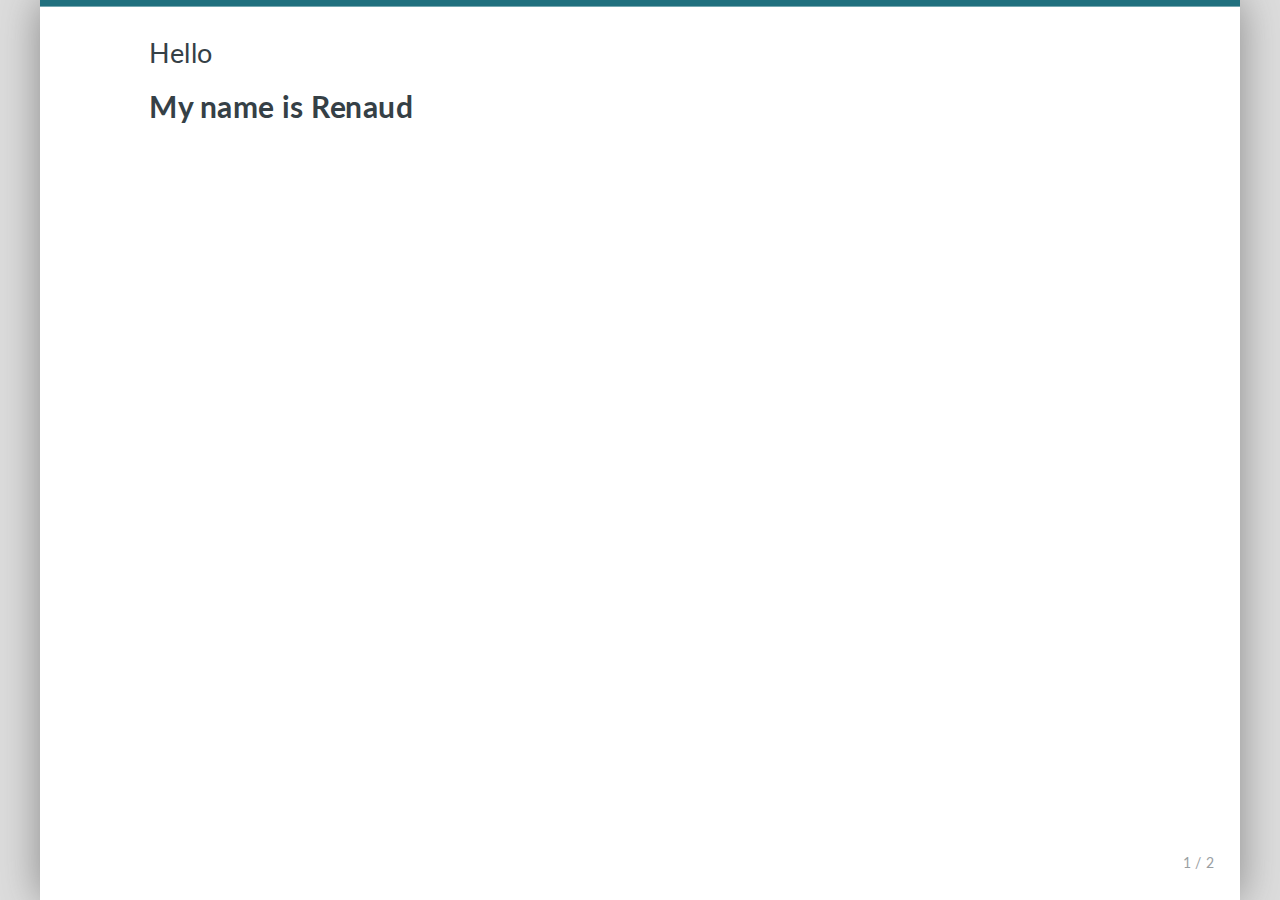
==== index.html @ 8b18e903 "test" ====
<!DOCTYPE html>
<html>
  <head>
    <title>Turing Machines [Gilles Louppe]</title>
    <meta http-equiv="Content-Type" content="text/html; charset=UTF-8"/>
    <link rel="stylesheet" href="./assets/katex.min.css">
    <link rel="stylesheet" href="./assets/style.css">
    <link rel="stylesheet" href="./assets/grid.css">
  </head>
  <body>
    <textarea id="source"></textarea>
    <script src="./assets/remark-latest.min.js"></script>
    <script src="./assets/auto-render.min.js"></script>
    <script src="./assets/katex.min.js"></script>

    <script type="text/javascript">
        var options = {sourceUrl: "test.md",
                       highlightStyle: "tomorrow",
                       ratio: "4:3"};
        var renderMath = function() {
            renderMathInElement(document.body, {delimiters: [
                {left: "$$", right: "$$", display: true},
                {left: "$", right: "$", display: false},
                {left: "\\[", right: "\\]", display: true},
                {left: "\\(", right: "\\)", display: false},
            ]});
        }
      var slideshow = remark.create(options, renderMath);
    </script>
  </body>
</html>
---- assets/style.css ----
@import url(https://fonts.googleapis.com/css?family=Lato:400,900);

body {
    font-family:  'Lato', 'Avenir Next', 'Avenir', 'Trebuchet MS', 'Segoe UI', sans-serif, "Apple Color Emoji", "Segoe UI Emoji", "Segoe UI Symbol";
    color: #354046; /*#455a64;*/
    line-height: 1.4;
    font-size: 11pt;
    word-wrap: break-word;
}


/* Remark ------------------------------------------------------------------- */

.remark-container {
    background: #ddd;
}

.remark-slide-content {
    font-size: 1.4em;
    border-top: solid 5px #20707e;
}

.remark-slide-content h1 {
    font-weight: bold;
    font-size: 2.25em;
    margin: 0 0 .5em 0;
    color: #17525d;
}

.remark-slide-content h2 {
    font-size: 1.1em;
    font-weight: bold;
    margin: 0 0 .5em 0;
}

.remark-slide-content h3 {
    font-size: 1.0em;
    font-weight: normal;
    margin: 0 0 .5em 0;
}

.remark-slide-number {
    font-size: 0.5em;
    bottom: 2em;
}


/* Styles ------------------------------------------------------------------- */

.footnote:before {
    content: "\2015\2015\2015";
    display: block;
}

a {
    color: #0288d1;
    text-decoration: none;
}

a:hover {
    text-decoration: underline;
}

.red {
    color: #d11a01;
}

.Q {
    color: #009933;
}

.italic {
    font-style: italic;
}

.bold {
    font-weight: bold;
}

em {
    color: #0288d1;
    font-style: normal;
}

strong {
    color: #d11a01;
    font-style: normal;
    font-weight: normal;
}


.smaller {
    font-size: 1.2em;
}

.katex {
    color: #1a7082;
}

.black-slide  .katex {
    color: white;
}

.remark-code {
    font-size: 0.8em;
}

ul > li, ol > li {
     margin: 0.6em 0;
}

ul > li > ul > li {
    font-size: 0.8em;
}

table {
    border-spacing: 0;
    border: 1px solid #e2e2e2;
    font-size: .8em;
    margin: auto;
    padding: 0;
}

thead {
    border: 0;
    margin: 0;
}

th {
    background: #e2e2e2;
    border: 0;
    font-weight: bold;
    margin: 0;
    padding: 7px 0;
    text-align: center;
}

tbody {
    background: white;
    font-size: .8em;
    margin: 0;
}

tr {
    margin: 0;
    padding: 0;
}

tr:nth-child(odd) {
    background: #fcfcfc;
}

td {
    margin: 0;
    padding: 5px 8px;
}

.caption {
    display: block;
    text-align: center;
    font-size: 0.8em;
    font-style: italic;
}

.circle img {
    border-radius: 50%;
}

.stretch img {
    width: 100%;
    height: auto;
}

.footnote {
  position: absolute;
  bottom: 2em;
  font-size: 0.5em;
  opacity: 0.75;
  margin-left: -5.5em;
}

.footnote a{
    color: #0288d1; /*#20707e;*/
}

.inactive {
    color: lightgray;
}

.exercise {
    background-color: rgba(40,167,69,0.25);
    border: 2px solid rgb(40,167,69);
    border-radius: 5px;
    width: 95%;
    display: block;
    padding: 1em;
}

.exercise:before {
    content: "Exercise";
    font-weight: bold;
    display: block;
}

.alert {
    color: #721c24;
    background-color: #f8d7da;
    border: 2px solid #f5c6cb;
    border-radius: 5px;
    width: 95%;
    display: block;
    padding: 1em;
}


/* Placement ---------------------------------------------------------------- */

.pull-left {
    float: left;
    margin-right: 1em;
}

.pull-right {
    float: right;
    margin-left: 1em;
}

.width-5 * {
    width: 5%;
}

.width-10 * {
    width: 10%;
}

.width-15 * {
    width: 15%;
}

.width-20 * {
    width: 20%;
}

.width-25 * {
    width: 25%;
}

.width-30 * {
    width: 30%;
}

.width-35 * {
    width: 35%;
}

.width-40 * {
    width: 40%;
}

.width-45 * {
    width: 45%;
}

.width-50 * {
    width: 50%;
}

.width-55 * {
    width: 55%;
}

.width-60 * {
    width: 60%;
}

.width-65 * {
    width: 65%;
}

.width-70 * {
    width: 70%;
}

.width-75 * {
    width: 75%;
}

.width-80 * {
    width: 80%;
}

.width-85 * {
    width: 85%;
}

.width-90 * {
    width: 90%;
}

.width-95 * {
    width: 95%;
}

.width-100 * {
    width: 100%;
}

.width-105 * {
    width: 105%;
}

.width-110 * {
    width: 110%;
}

.width-115 * {
    width: 115%;
}

.width-120 * {
    width: 120%;
}

.width-125 * {
    width: 125%;
}

.width-130 * {
    width: 130%;
}

.width-135 * {
    width: 135%;
}

.width-140 * {
    width: 140%;
}

.width-145 * {
    width: 145%;
}

.width-150 * {
    width: 150%;
}

.width-155 * {
    width: 155%;
}

.width-160 * {
    width: 160%;
}

.width-165 * {
    width: 165%;
}

.width-170 * {
    width: 170%;
}

.width-175 * {
    width: 175%;
}

.width-180 * {
    width: 180%;
}

.width-185 * {
    width: 185%;
}

.width-190 * {
    width: 190%;
}

.width-195 * {
    width: 195%;
}

.width-200 * {
    width: 200%;
}


/* Specials ----------------------------------------------------------------- */

.title-slide:after {
    content: '';
    background: url("../assets/logo_ulg.png") no-repeat;
    background-size: 100% 100%;
    width: 150px;
    height: 73px;
    position: absolute;
    bottom: 2em;
    left: 3.3em;
    display: inline-block;
}

.title-slide {
    vertical-align: middle;
}

.end-slide {
    background-color: #20707e;
    color: white;
    vertical-align: middle;
}

.black-slide {
    background-color: black;
    color: white;
    border-top: solid 0px;
}

.red-slide {
    background-color: red;
    color: white;
    border-top: solid 0px;
}
---- assets/grid.css ----
/*
  Simple Grid
  Project Page - http://thisisdallas.github.com/Simple-Grid/
  Author - Dallas Bass
  Site - http://dallasbass.com
*/


[class*='grid'],
[class*='kol-'],
.grid:after {
	-webkit-box-sizing: border-box;
	-moz-box-sizing: border-box;
	box-sizing: border-box;
}

[class*='kol-'] {
	float: left;
  	min-height: 1px;
	padding-right: 20px; /* column-space */
}

[class*='kol-']:last-child {
	padding-right: 0px;
}

.grid {
	width: 100%;
	margin: 0 auto;
	overflow: hidden;
}

.grid-half {
    width: 50%;
}

.grid:after {
	content: "";
	display: table;
	clear: both;
}

.grid-pad {
	padding-top: 20px;
	padding-left: 20px; /* grid-space to left */
	padding-right: 0; /* grid-space to right: (grid-space-left - column-space) e.g. 20px-20px=0 */
}

.push-left {
    float: left;
}

.push-right {
    float: right;
}

/*.grid img {
    width: 100%;
    height: auto;
}*/

/* Content Columns */

.kol-1-1 {
	width: 100%;
}
.kol-2-3, .kol-8-12 {
	width: 66.66%;
}

.kol-1-2, .kol-6-12 {
	width: 50%;
}

.kol-1-3, .kol-4-12 {
	width: 33.33%;
}

.kol-1-4, .kol-3-12 {
	width: 25%;
}

.kol-1-5 {
	width: 20%;
}

.kol-1-6, .kol-2-12 {
	width: 16.667%;
}

.kol-1-7 {
	width: 14.28%;
}

.kol-1-8 {
	width: 12.5%;
}

.kol-1-9 {
	width: 11.1%;
}

.kol-1-10 {
	width: 10%;
}

.kol-1-11 {
	width: 9.09%;
}

.kol-1-12 {
	width: 8.33%
}

/* Layout Columns */

.kol-11-12 {
	width: 91.66%
}

.kol-10-12 {
	width: 83.333%;
}

.kol-9-12, .kol-3-4 {
	width: 75%;
}

.kol-5-12 {
	width: 41.66%;
}

.kol-7-12 {
	width: 58.33%;
}

.kol-2-5 {
	width: 40%;
}

.kol-3-5 {
	width: 60%;
}

.kol-4-5 {
	width: 80%;
}

/* Pushing blocks */

.push-2-3, .push-8-12 {
	margin-left: 66.66%;
}

.push-1-2, .push-6-12 {
	margin-left: 50%;
}

.push-1-3, .push-4-12 {
	margin-left: 33.33%;
}

.push-1-4, .push-3-12 {
	margin-left: 25%;
}

.push-1-5 {
	margin-left: 20%;
}

.push-1-6, .push-2-12 {
	margin-left: 16.667%;
}

.push-1-7 {
	margin-left: 14.28%;
}

.push-1-8 {
	margin-left: 12.5%;
}

.push-1-9 {
	margin-left: 11.1%;
}

.push-1-10 {
	margin-left: 10%;
}

.push-1-11 {
	margin-left: 9.09%;
}

.push-1-12 {
	margin-left: 8.33%
}
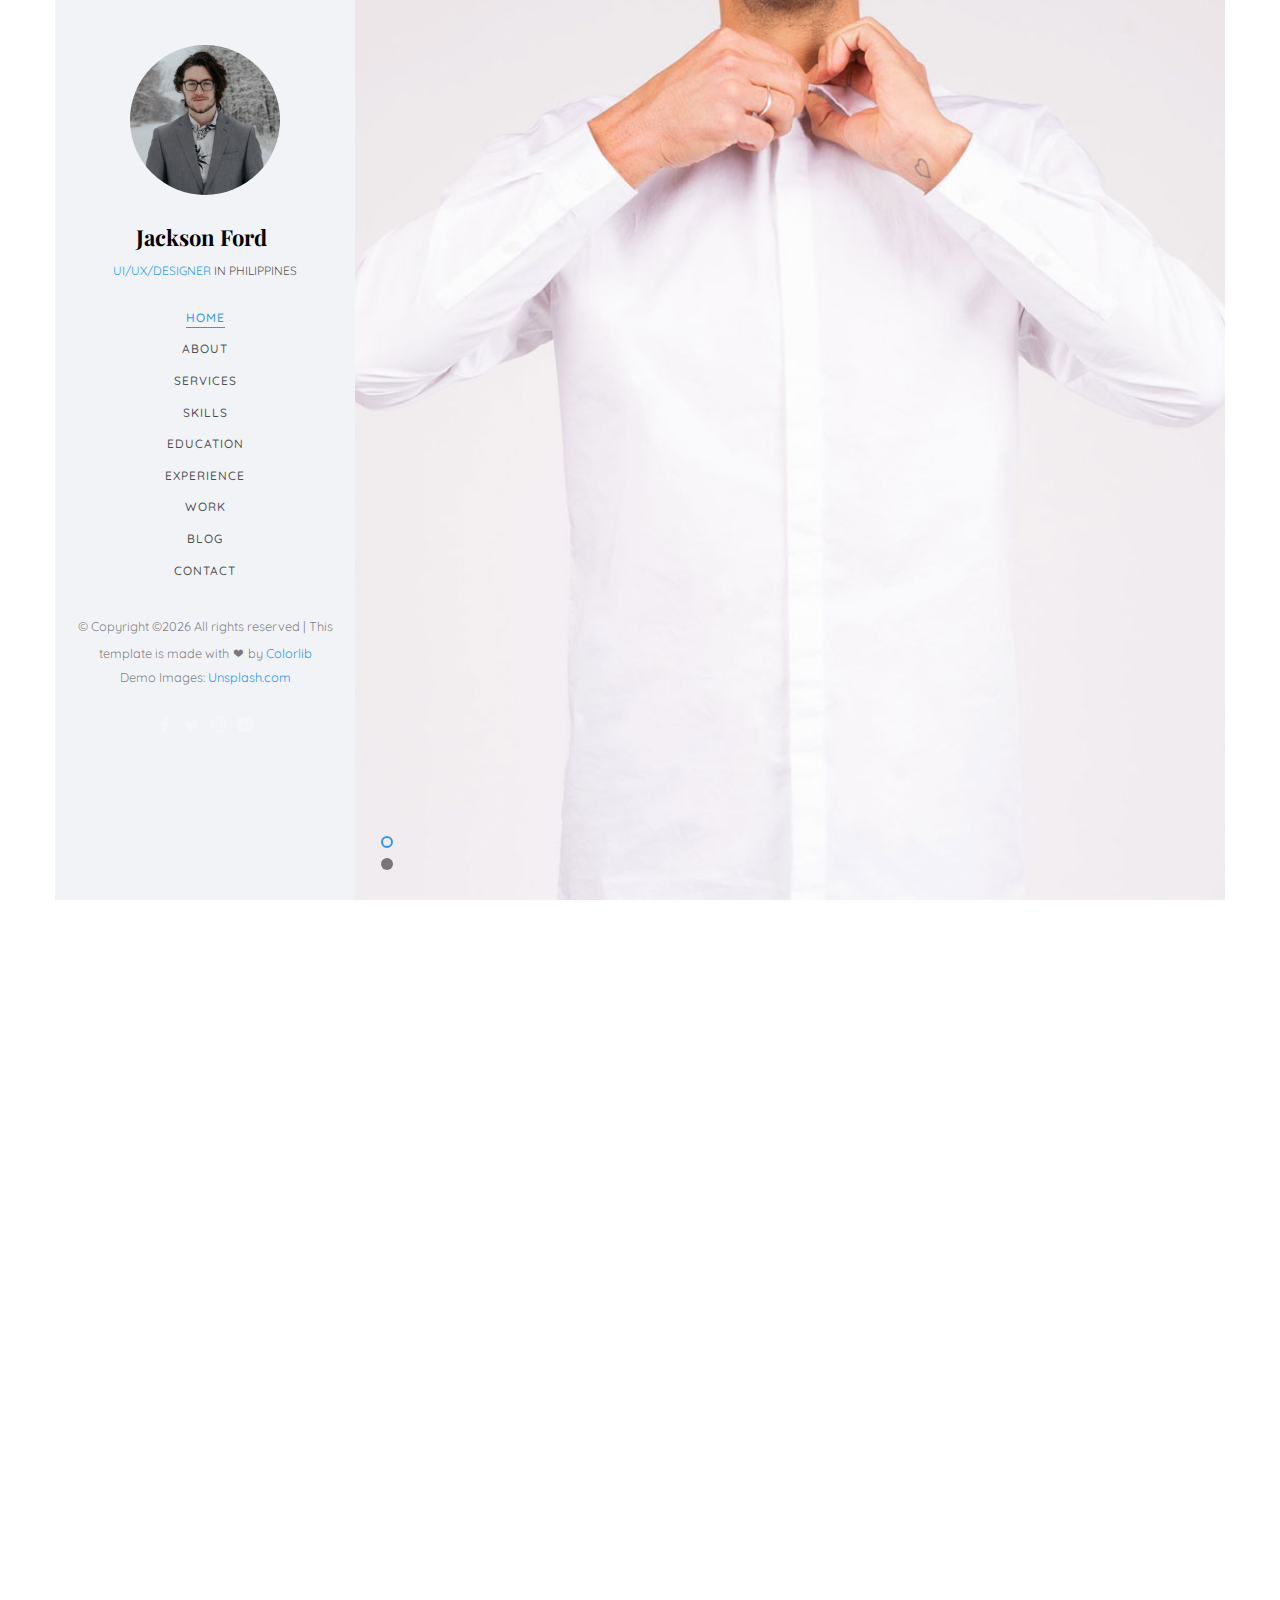
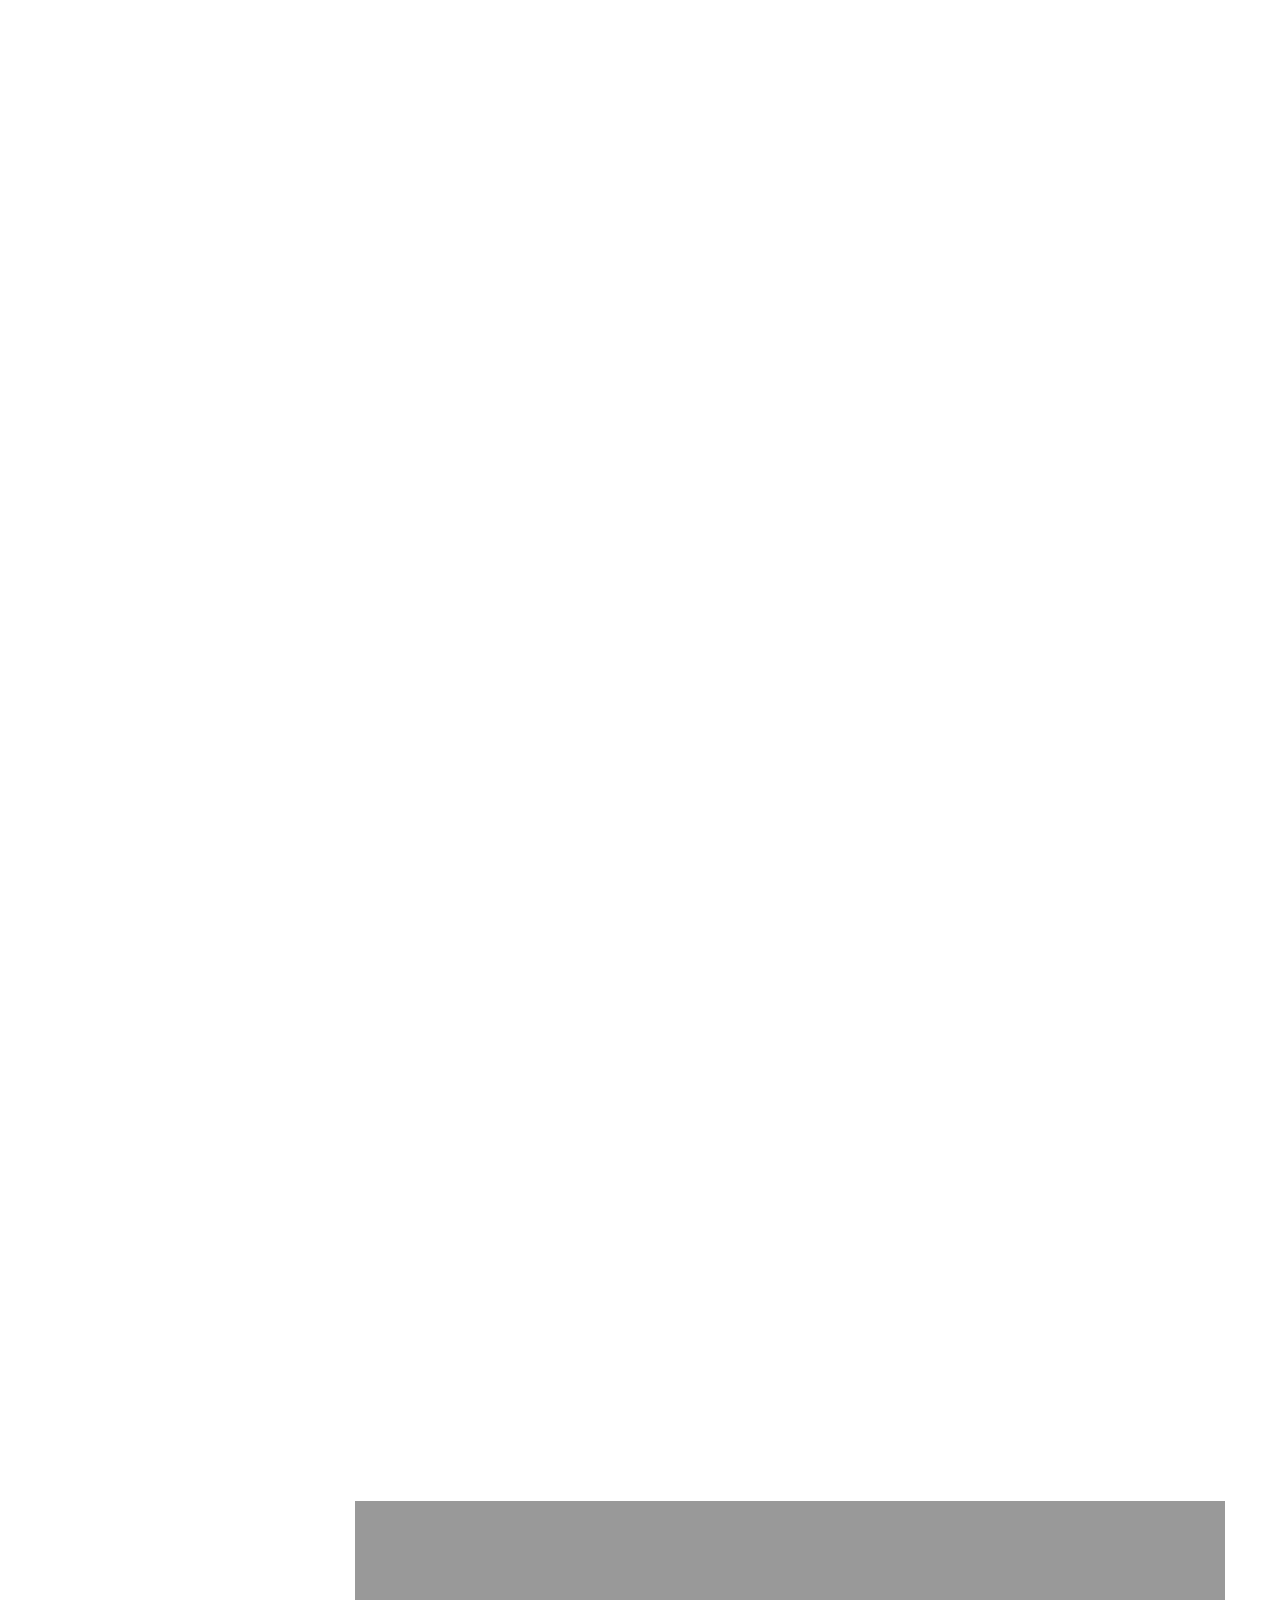
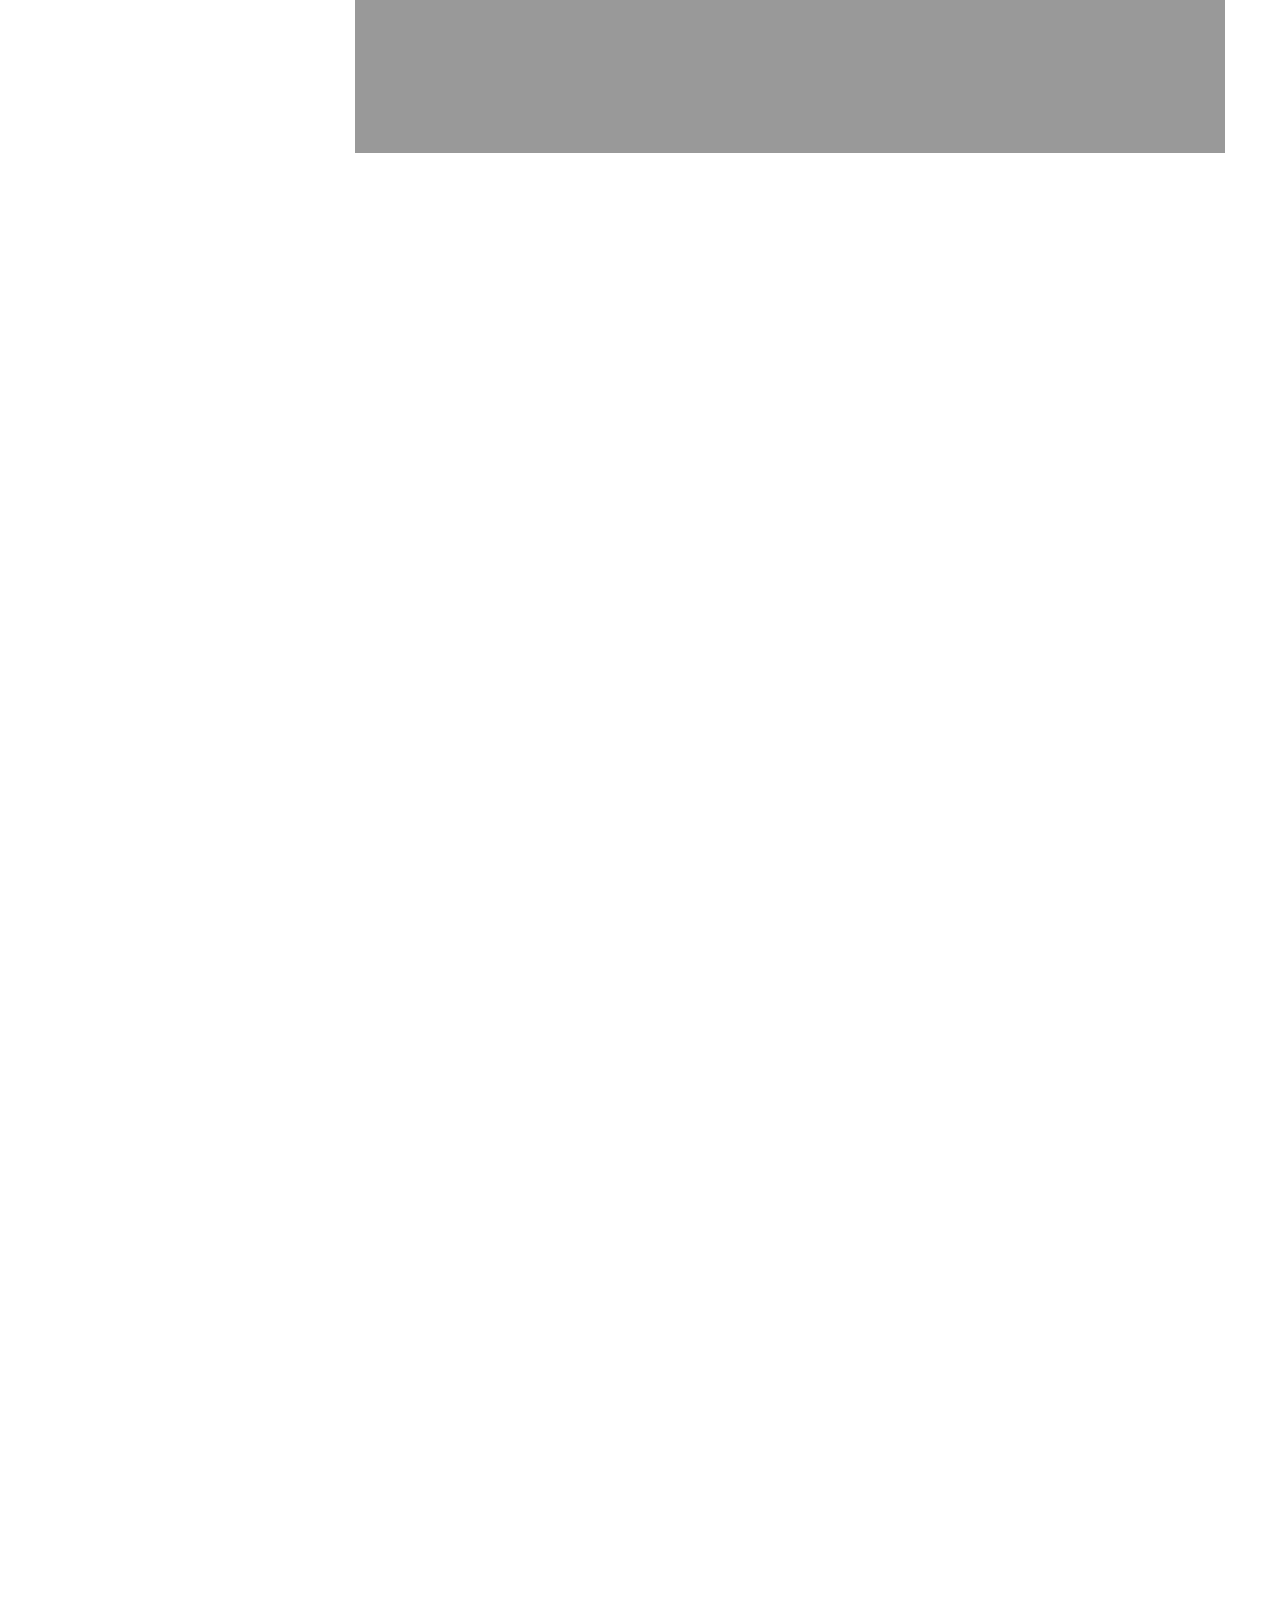
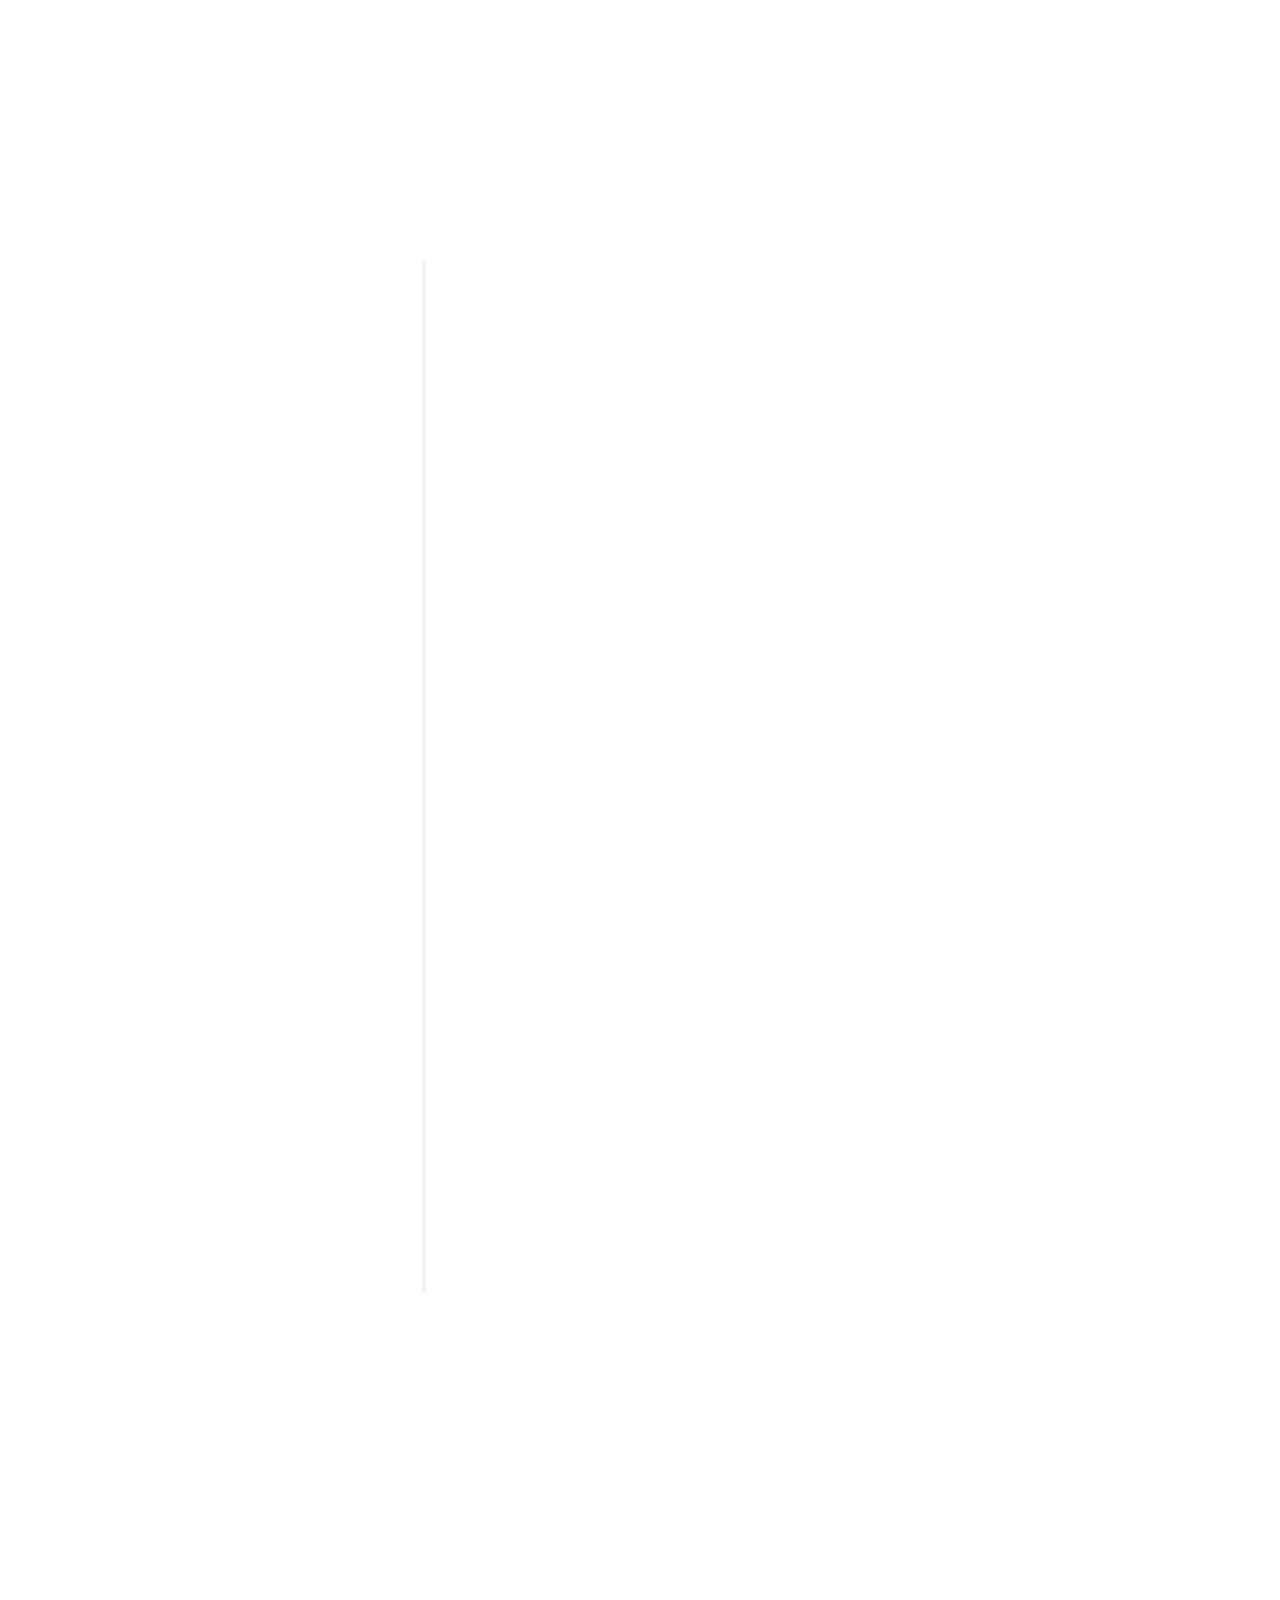
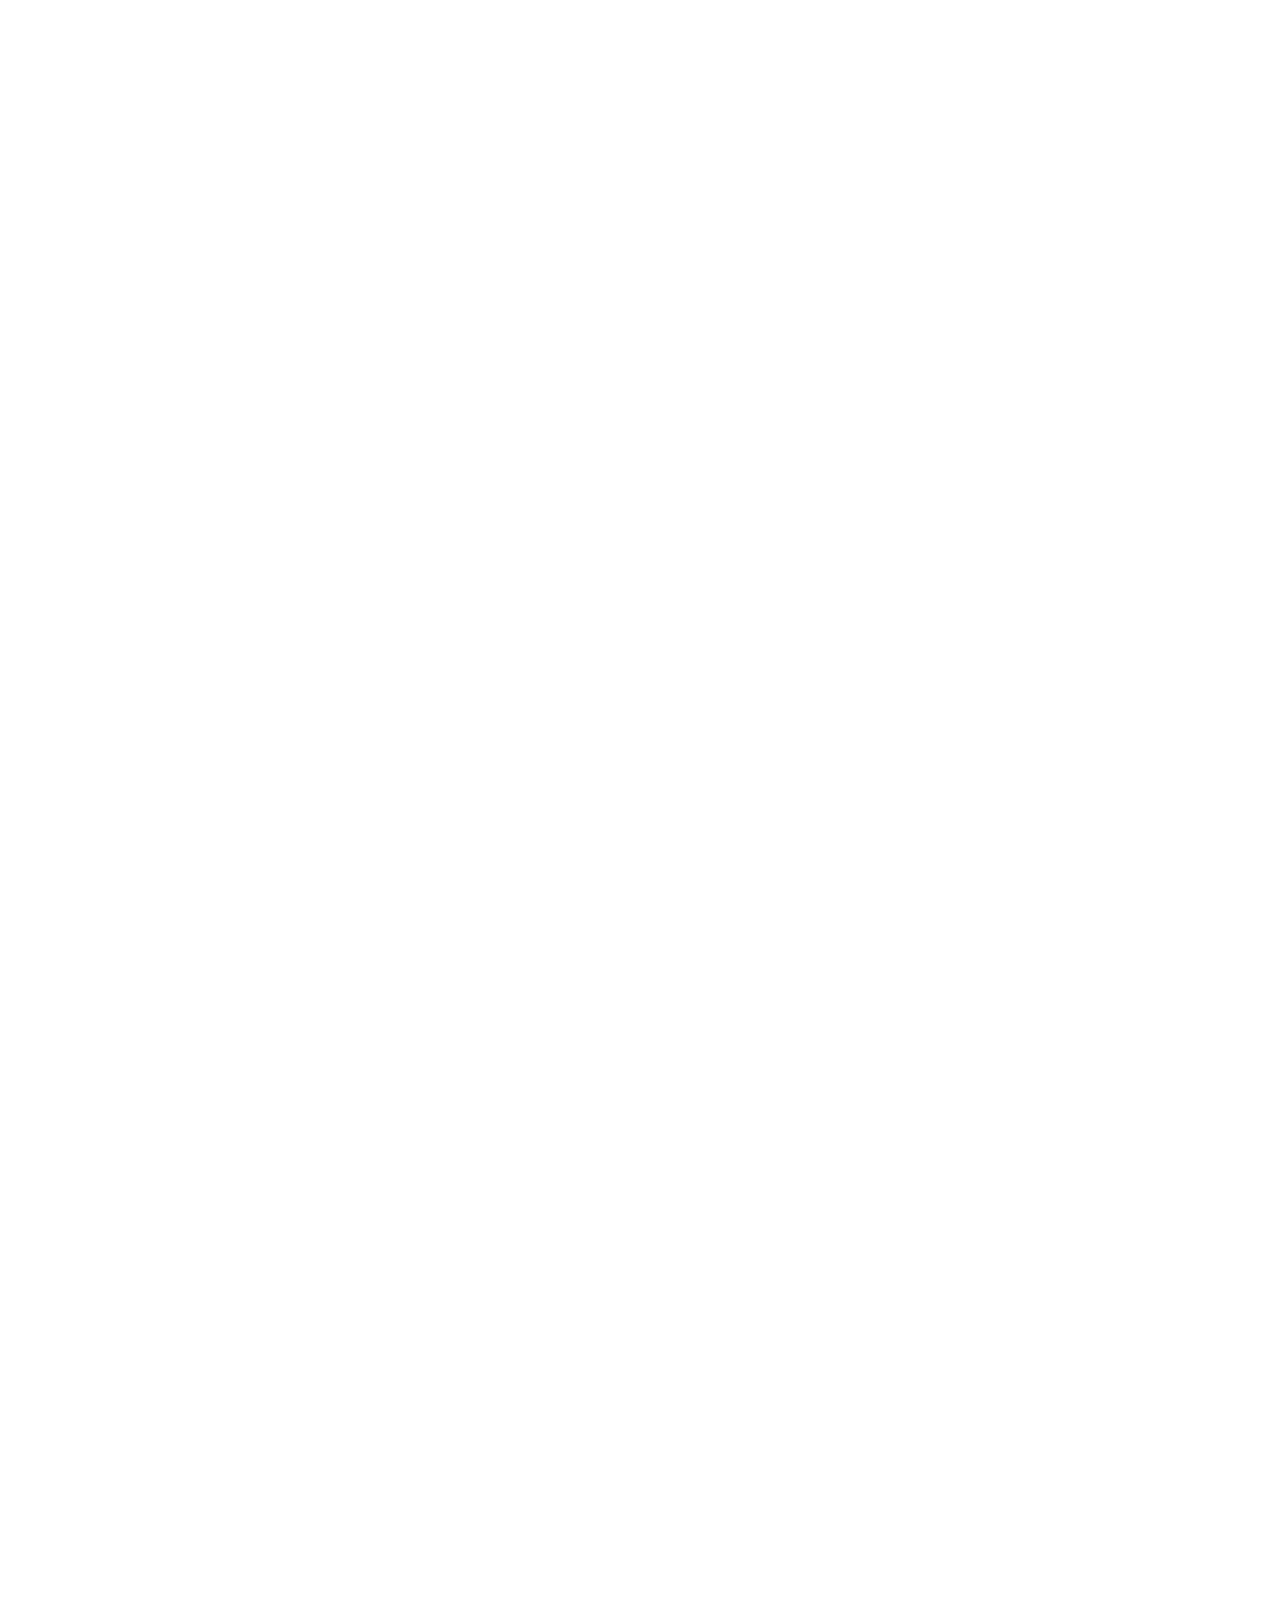
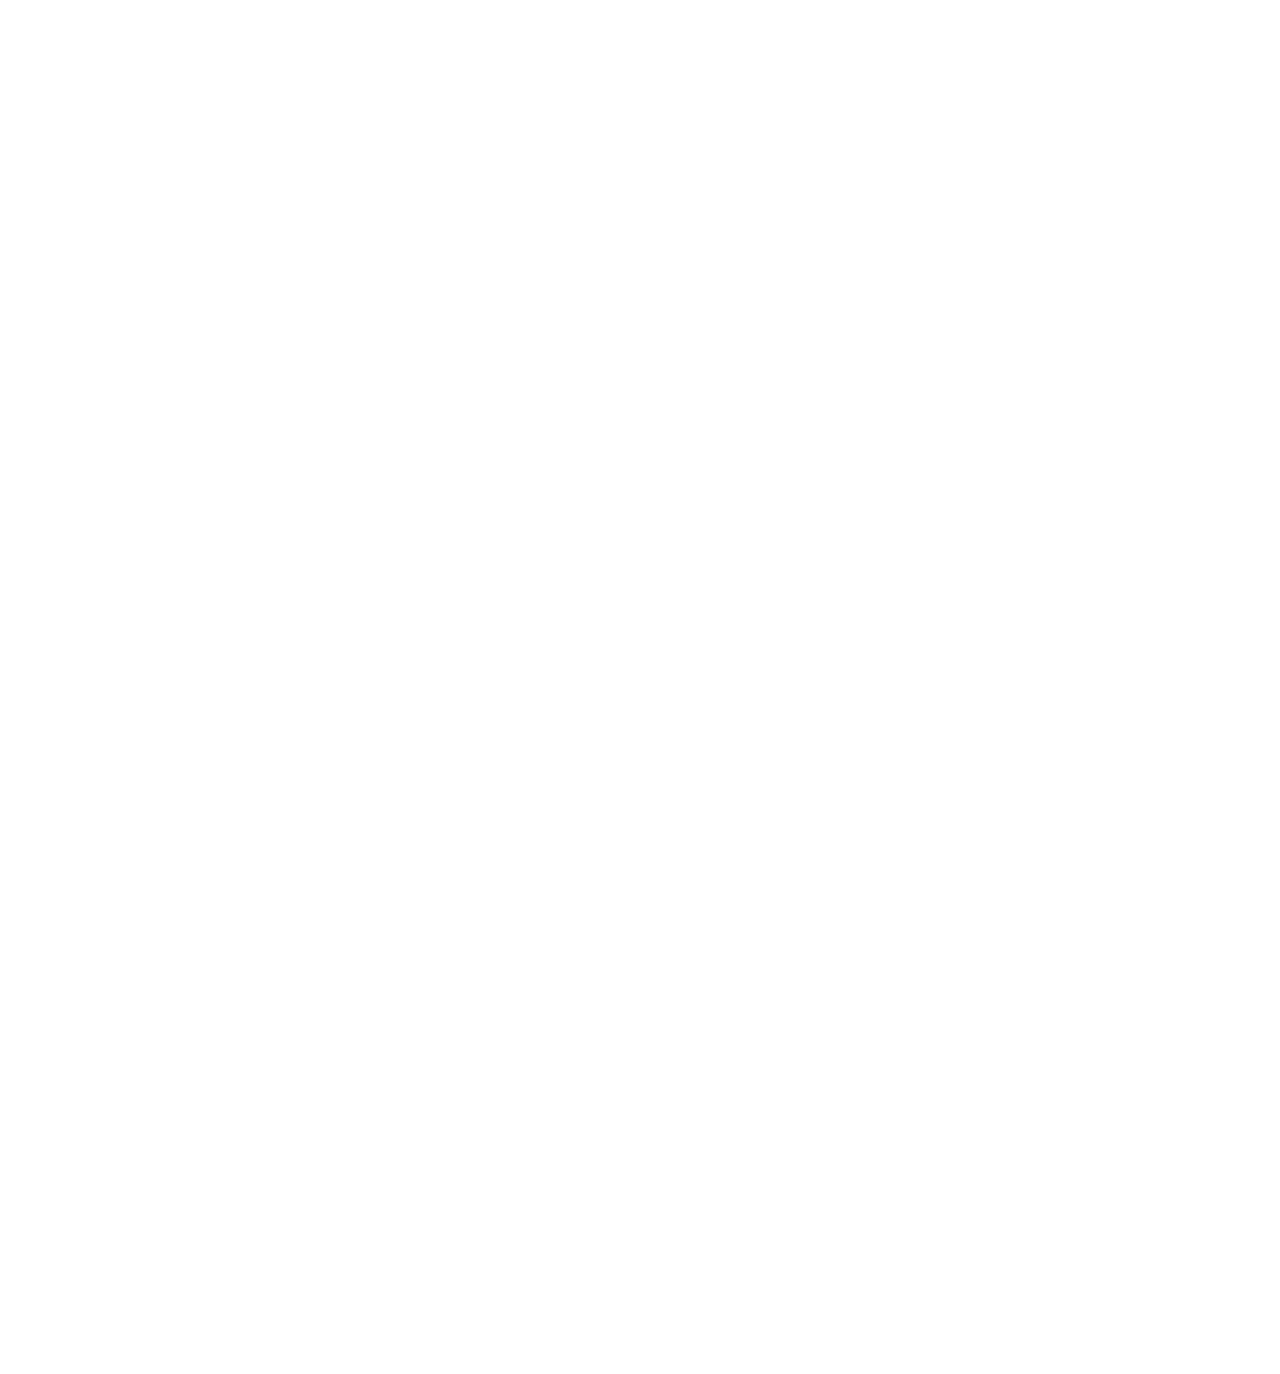
==== commit 200a7e84: "test" ====
--- a/index.html
+++ b/index.html
@@ -1,31 +1,809 @@
-<!DOCTYPE html>
+<!DOCTYPE HTML>
 <html>
-  <head>
-    <title>Turing Machines [Gilles Louppe]</title>
-    <meta http-equiv="Content-Type" content="text/html; charset=UTF-8"/>
-    <link rel="stylesheet" href="./assets/katex.min.css">
-    <link rel="stylesheet" href="./assets/style.css">
-    <link rel="stylesheet" href="./assets/grid.css">
-  </head>
-  <body>
-    <textarea id="source"></textarea>
-    <script src="./assets/remark-latest.min.js"></script>
-    <script src="./assets/auto-render.min.js"></script>
-    <script src="./assets/katex.min.js"></script>
-
-    <script type="text/javascript">
-        var options = {sourceUrl: "test.md",
-                       highlightStyle: "tomorrow",
-                       ratio: "4:3"};
-        var renderMath = function() {
-            renderMathInElement(document.body, {delimiters: [
-                {left: "$$", right: "$$", display: true},
-                {left: "$", right: "$", display: false},
-                {left: "\\[", right: "\\]", display: true},
-                {left: "\\(", right: "\\)", display: false},
-            ]});
-        }
-      var slideshow = remark.create(options, renderMath);
-    </script>
-  </body>
+	<head>
+	<meta charset="utf-8">
+	<meta http-equiv="X-UA-Compatible" content="IE=edge">
+	<title>Jackson Template</title>
+	<meta name="viewport" content="width=device-width, initial-scale=1">
+	<meta name="description" content="" />
+	<meta name="keywords" content="" />
+	<meta name="author" content="" />
+
+  <!-- Facebook and Twitter integration -->
+	<meta property="og:title" content=""/>
+	<meta property="og:image" content=""/>
+	<meta property="og:url" content=""/>
+	<meta property="og:site_name" content=""/>
+	<meta property="og:description" content=""/>
+	<meta name="twitter:title" content="" />
+	<meta name="twitter:image" content="" />
+	<meta name="twitter:url" content="" />
+	<meta name="twitter:card" content="" />
+
+	<!-- Place favicon.ico and apple-touch-icon.png in the root directory -->
+	<link rel="shortcut icon" href="favicon.ico">
+
+	<link href="https://fonts.googleapis.com/css?family=Quicksand:300,400,500,700" rel="stylesheet">
+	<link href="https://fonts.googleapis.com/css?family=Playfair+Display:400,400i,700" rel="stylesheet">
+	
+	<!-- Animate.css -->
+	<link rel="stylesheet" href="css/animate.css">
+	<!-- Icomoon Icon Fonts-->
+	<link rel="stylesheet" href="css/icomoon.css">
+	<!-- Bootstrap  -->
+	<link rel="stylesheet" href="css/bootstrap.css">
+	<!-- Flexslider  -->
+	<link rel="stylesheet" href="css/flexslider.css">
+	<!-- Flaticons  -->
+	<link rel="stylesheet" href="fonts/flaticon/font/flaticon.css">
+	<!-- Owl Carousel -->
+	<link rel="stylesheet" href="css/owl.carousel.min.css">
+	<link rel="stylesheet" href="css/owl.theme.default.min.css">
+	<!-- Theme style  -->
+	<link rel="stylesheet" href="css/style.css">
+
+	<!-- Modernizr JS -->
+	<script src="js/modernizr-2.6.2.min.js"></script>
+	<!-- FOR IE9 below -->
+	<!--[if lt IE 9]>
+	<script src="js/respond.min.js"></script>
+	<![endif]-->
+
+	</head>
+	<body>
+	<div id="colorlib-page">
+		<div class="container-wrap">
+		<a href="#" class="js-colorlib-nav-toggle colorlib-nav-toggle" data-toggle="collapse" data-target="#navbar" aria-expanded="false" aria-controls="navbar"><i></i></a>
+		<aside id="colorlib-aside" role="complementary" class="border js-fullheight">
+			<div class="text-center">
+				<div class="author-img" style="background-image: url(images/about.jpg);"></div>
+				<h1 id="colorlib-logo"><a href="index.html">Jackson Ford</a></h1>
+				<span class="position"><a href="#">UI/UX/Designer</a> in Philippines</span>
+			</div>
+			<nav id="colorlib-main-menu" role="navigation" class="navbar">
+				<div id="navbar" class="collapse">
+					<ul>
+						<li class="active"><a href="#" data-nav-section="home">Home</a></li>
+						<li><a href="#" data-nav-section="about">About</a></li>
+						<li><a href="#" data-nav-section="services">Services</a></li>
+						<li><a href="#" data-nav-section="skills">Skills</a></li>
+						<li><a href="#" data-nav-section="education">Education</a></li>
+						<li><a href="#" data-nav-section="experience">Experience</a></li>
+						<li><a href="#" data-nav-section="work">Work</a></li>
+						<li><a href="#" data-nav-section="blog">Blog</a></li>
+						<li><a href="#" data-nav-section="contact">Contact</a></li>
+					</ul>
+				</div>
+			</nav>
+
+			<div class="colorlib-footer">
+				<p><small>&copy; <!-- Link back to Colorlib can't be removed. Template is licensed under CC BY 3.0. -->
+Copyright &copy;<script>document.write(new Date().getFullYear());</script> All rights reserved | This template is made with <i class="icon-heart" aria-hidden="true"></i> by <a href="https://colorlib.com" target="_blank">Colorlib</a>
+<!-- Link back to Colorlib can't be removed. Template is licensed under CC BY 3.0. --> </span> <span>Demo Images: <a href="https://unsplash.com/" target="_blank">Unsplash.com</a></span></small></p>
+				<ul>
+					<li><a href="#"><i class="icon-facebook2"></i></a></li>
+					<li><a href="#"><i class="icon-twitter2"></i></a></li>
+					<li><a href="#"><i class="icon-instagram"></i></a></li>
+					<li><a href="#"><i class="icon-linkedin2"></i></a></li>
+				</ul>
+			</div>
+
+		</aside>
+
+		<div id="colorlib-main">
+			<section id="colorlib-hero" class="js-fullheight" data-section="home">
+				<div class="flexslider js-fullheight">
+					<ul class="slides">
+				   	<li style="background-image: url(images/img_bg_1.jpg);">
+				   		<div class="overlay"></div>
+				   		<div class="container-fluid">
+				   			<div class="row">
+					   			<div class="col-md-6 col-md-offset-3 col-md-pull-3 col-sm-12 col-xs-12 js-fullheight slider-text">
+					   				<div class="slider-text-inner js-fullheight">
+					   					<div class="desc">
+						   					<h1>Hi! <br>I'm Jackson</h1>
+						   					<h2>100% html5 bootstrap templates Made by <a href="https://colorlib.com/" target="_blank">colorlib.com</a></h2>
+												<p><a class="btn btn-primary btn-learn">Download CV <i class="icon-download4"></i></a></p>
+											</div>
+					   				</div>
+					   			</div>
+					   		</div>
+				   		</div>
+				   	</li>
+				   	<li style="background-image: url(images/img_bg_2.jpg);">
+				   		<div class="overlay"></div>
+				   		<div class="container-fluid">
+				   			<div class="row">
+					   			<div class="col-md-6 col-md-offset-3 col-md-pull-3 col-sm-12 col-xs-12 js-fullheight slider-text">
+					   				<div class="slider-text-inner">
+					   					<div class="desc">
+						   					<h1>I am <br>a Designer</h1>
+												<h2>100% html5 bootstrap templates Made by <a href="https://colorlib.com/" target="_blank">colorlib.com</a></h2>
+												<p><a class="btn btn-primary btn-learn">View Portfolio <i class="icon-briefcase3"></i></a></p>
+											</div>
+					   				</div>
+					   			</div>
+					   		</div>
+				   		</div>
+				   	</li>
+				  	</ul>
+			  	</div>
+			</section>
+
+			<section class="colorlib-about" data-section="about">
+				<div class="colorlib-narrow-content">
+					<div class="row">
+						<div class="col-md-12">
+							<div class="row row-bottom-padded-sm animate-box" data-animate-effect="fadeInLeft">
+								<div class="col-md-12">
+									<div class="about-desc">
+										<span class="heading-meta">About Us</span>
+										<h2 class="colorlib-heading">Who Am I?</h2>
+										<p><strong>Hi I'm Jackson Ford</strong> On her way she met a copy. The copy warned the Little Blind Text, that where it came from it would have been rewritten a thousand times and everything that was left from its origin would be the word "and" and the Little Blind Text should turn around and return to its own, safe country.</p>
+										<p>Even the all-powerful Pointing has no control about the blind texts it is an almost unorthographic life One day however a small line of blind text by the name of Lorem Ipsum decided to leave for the far World of Grammar.</p>
+									</div>
+								</div>
+							</div>
+							<div class="row">
+								<div class="col-md-3 animate-box" data-animate-effect="fadeInLeft">
+									<div class="services color-1">
+										<span class="icon2"><i class="icon-bulb"></i></span>
+										<h3>Graphic Design</h3>
+									</div>
+								</div>
+								<div class="col-md-3 animate-box" data-animate-effect="fadeInRight">
+									<div class="services color-2">
+										<span class="icon2"><i class="icon-globe-outline"></i></span>
+										<h3>Web Design</h3>
+									</div>
+								</div>
+								<div class="col-md-3 animate-box" data-animate-effect="fadeInTop">
+									<div class="services color-3">
+										<span class="icon2"><i class="icon-data"></i></span>
+										<h3>Software</h3>
+									</div>
+								</div>
+								<div class="col-md-3 animate-box" data-animate-effect="fadeInBottom">
+									<div class="services color-4">
+										<span class="icon2"><i class="icon-phone3"></i></span>
+										<h3>Application</h3>
+									</div>
+								</div>
+							</div>
+							<div class="row">
+								<div class="col-md-12 animate-box" data-animate-effect="fadeInLeft">
+									<div class="hire">
+										<h2>I am happy to know you <br>that 300+ projects done sucessfully!</h2>
+										<a href="#" class="btn-hire">Hire me</a>
+									</div>
+								</div>
+							</div>
+						</div>
+					</div>
+				</div>
+			</section>
+
+
+			
+			<section class="colorlib-services" data-section="services">
+				<div class="colorlib-narrow-content">
+					<div class="row">
+						<div class="col-md-6 col-md-offset-3 col-md-pull-3 animate-box" data-animate-effect="fadeInLeft">
+							<span class="heading-meta">What I do?</span>
+							<h2 class="colorlib-heading">Here are some of my expertise</h2>
+						</div>
+					</div>
+					<div class="row row-pt-md">
+						<div class="col-md-4 text-center animate-box">
+							<div class="services color-1">
+								<span class="icon">
+									<i class="icon-bulb"></i>
+								</span>
+								<div class="desc">
+									<h3>Innovative Ideas</h3>
+									<p>Separated they live in Bookmarksgrove right at the coast of the Semantics</p>
+								</div>
+							</div>
+						</div>
+						<div class="col-md-4 text-center animate-box">
+							<div class="services color-2">
+								<span class="icon">
+									<i class="icon-data"></i>
+								</span>
+								<div class="desc">
+									<h3>Software</h3>
+									<p>Separated they live in Bookmarksgrove right at the coast of the Semantics</p>
+								</div>
+							</div>
+						</div>
+						<div class="col-md-4 text-center animate-box">
+							<div class="services color-3">
+								<span class="icon">
+									<i class="icon-phone3"></i>
+								</span>
+								<div class="desc">
+									<h3>Application</h3>
+									<p>Separated they live in Bookmarksgrove right at the coast of the Semantics</p>
+								</div>
+							</div>
+						</div>
+						<div class="col-md-4 text-center animate-box">
+							<div class="services color-4">
+								<span class="icon">
+									<i class="icon-layers2"></i>
+								</span>
+								<div class="desc">
+									<h3>Graphic Design</h3>
+									<p>Separated they live in Bookmarksgrove right at the coast of the Semantics</p>
+								</div>
+							</div>
+						</div>
+						<div class="col-md-4 text-center animate-box">
+							<div class="services color-5">
+								<span class="icon">
+									<i class="icon-data"></i>
+								</span>
+								<div class="desc">
+									<h3>Software</h3>
+									<p>Separated they live in Bookmarksgrove right at the coast of the Semantics</p>
+								</div>
+							</div>
+						</div>
+						<div class="col-md-4 text-center animate-box">
+							<div class="services color-6">
+								<span class="icon">
+									<i class="icon-phone3"></i>
+								</span>
+								<div class="desc">
+									<h3>Application</h3>
+									<p>Separated they live in Bookmarksgrove right at the coast of the Semantics</p>
+								</div>
+							</div>
+						</div>
+					</div>
+				</div>
+			</section>
+			
+			<div id="colorlib-counter" class="colorlib-counters" style="background-image: url(images/cover_bg_1.jpg);" data-stellar-background-ratio="0.5">
+				<div class="overlay"></div>
+				<div class="colorlib-narrow-content">
+					<div class="row">
+					</div>
+					<div class="row">
+						<div class="col-md-3 text-center animate-box">
+							<span class="colorlib-counter js-counter" data-from="0" data-to="309" data-speed="5000" data-refresh-interval="50"></span>
+							<span class="colorlib-counter-label">Cups of coffee</span>
+						</div>
+						<div class="col-md-3 text-center animate-box">
+							<span class="colorlib-counter js-counter" data-from="0" data-to="356" data-speed="5000" data-refresh-interval="50"></span>
+							<span class="colorlib-counter-label">Projects</span>
+						</div>
+						<div class="col-md-3 text-center animate-box">
+							<span class="colorlib-counter js-counter" data-from="0" data-to="30" data-speed="5000" data-refresh-interval="50"></span>
+							<span class="colorlib-counter-label">Clients</span>
+						</div>
+						<div class="col-md-3 text-center animate-box">
+							<span class="colorlib-counter js-counter" data-from="0" data-to="10" data-speed="5000" data-refresh-interval="50"></span>
+							<span class="colorlib-counter-label">Partners</span>
+						</div>
+					</div>
+				</div>
+			</div>
+
+			<section class="colorlib-skills" data-section="skills">
+				<div class="colorlib-narrow-content">
+					<div class="row">
+						<div class="col-md-6 col-md-offset-3 col-md-pull-3 animate-box" data-animate-effect="fadeInLeft">
+							<span class="heading-meta">My Specialty</span>
+							<h2 class="colorlib-heading animate-box">My Skills</h2>
+						</div>
+					</div>
+					<div class="row">
+						<div class="col-md-12 animate-box" data-animate-effect="fadeInLeft">
+							<p>The Big Oxmox advised her not to do so, because there were thousands of bad Commas, wild Question Marks and devious Semikoli, but the Little Blind Text didn’t listen. She packed her seven versalia, put her initial into the belt and made herself on the way.</p>
+						</div>
+						<div class="col-md-6 animate-box" data-animate-effect="fadeInLeft">
+							<div class="progress-wrap">
+								<h3>Photoshop</h3>
+								<div class="progress">
+								 	<div class="progress-bar color-1" role="progressbar" aria-valuenow="75"
+								  	aria-valuemin="0" aria-valuemax="100" style="width:75%">
+								    <span>75%</span>
+								  	</div>
+								</div>
+							</div>
+						</div>
+						<div class="col-md-6 animate-box" data-animate-effect="fadeInRight">
+							<div class="progress-wrap">
+								<h3>jQuery</h3>
+								<div class="progress">
+								 	<div class="progress-bar color-2" role="progressbar" aria-valuenow="60"
+								  	aria-valuemin="0" aria-valuemax="100" style="width:60%">
+								    <span>60%</span>
+								  	</div>
+								</div>
+							</div>
+						</div>
+						<div class="col-md-6 animate-box" data-animate-effect="fadeInLeft">
+							<div class="progress-wrap">
+								<h3>HTML5</h3>
+								<div class="progress">
+								 	<div class="progress-bar color-3" role="progressbar" aria-valuenow="85"
+								  	aria-valuemin="0" aria-valuemax="100" style="width:85%">
+								    <span>85%</span>
+								  	</div>
+								</div>
+							</div>
+						</div>
+						<div class="col-md-6 animate-box" data-animate-effect="fadeInRight">
+							<div class="progress-wrap">
+								<h3>CSS3</h3>
+								<div class="progress">
+								 	<div class="progress-bar color-4" role="progressbar" aria-valuenow="90"
+								  	aria-valuemin="0" aria-valuemax="100" style="width:90%">
+								    <span>90%</span>
+								  	</div>
+								</div>
+							</div>
+						</div>
+						<div class="col-md-6 animate-box" data-animate-effect="fadeInLeft">
+							<div class="progress-wrap">
+								<h3>WordPress</h3>
+								<div class="progress">
+								 	<div class="progress-bar color-5" role="progressbar" aria-valuenow="70"
+								  	aria-valuemin="0" aria-valuemax="100" style="width:70%">
+								    <span>70%</span>
+								  	</div>
+								</div>
+							</div>
+						</div>
+						<div class="col-md-6 animate-box" data-animate-effect="fadeInRight">
+							<div class="progress-wrap">
+								<h3>SEO</h3>
+								<div class="progress">
+								 	<div class="progress-bar color-6" role="progressbar" aria-valuenow="80"
+								  	aria-valuemin="0" aria-valuemax="100" style="width:80%">
+								    <span>80%</span>
+								  	</div>
+								</div>
+							</div>
+						</div>
+					</div>
+				</div>
+			</section>
+
+			<section class="colorlib-education" data-section="education">
+				<div class="colorlib-narrow-content">
+					<div class="row">
+						<div class="col-md-6 col-md-offset-3 col-md-pull-3 animate-box" data-animate-effect="fadeInLeft">
+							<span class="heading-meta">Education</span>
+							<h2 class="colorlib-heading animate-box">Education</h2>
+						</div>
+					</div>
+					<div class="row">
+						<div class="col-md-12 animate-box" data-animate-effect="fadeInLeft">
+							<div class="fancy-collapse-panel">
+								<div class="panel-group" id="accordion" role="tablist" aria-multiselectable="true">
+									<div class="panel panel-default">
+									    <div class="panel-heading" role="tab" id="headingOne">
+									        <h4 class="panel-title">
+									            <a data-toggle="collapse" data-parent="#accordion" href="#collapseOne" aria-expanded="true" aria-controls="collapseOne">Master Degree Graphic Design
+									            </a>
+									        </h4>
+									    </div>
+									    <div id="collapseOne" class="panel-collapse collapse in" role="tabpanel" aria-labelledby="headingOne">
+									         <div class="panel-body">
+									            <div class="row">
+										      		<div class="col-md-6">
+										      			<p>Far far away, behind the word mountains, far from the countries Vokalia and Consonantia, there live the blind texts. </p>
+										      		</div>
+										      		<div class="col-md-6">
+										      			<p>Separated they live in Bookmarksgrove right at the coast of the Semantics, a large language ocean.</p>
+										      		</div>
+										      	</div>
+									         </div>
+									    </div>
+									</div>
+									<div class="panel panel-default">
+									    <div class="panel-heading" role="tab" id="headingTwo">
+									        <h4 class="panel-title">
+									            <a class="collapsed" data-toggle="collapse" data-parent="#accordion" href="#collapseTwo" aria-expanded="false" aria-controls="collapseTwo">Bachelor Degree of Computer Science
+									            </a>
+									        </h4>
+									    </div>
+									    <div id="collapseTwo" class="panel-collapse collapse" role="tabpanel" aria-labelledby="headingTwo">
+									        <div class="panel-body">
+									            <p>Far far away, behind the word <strong>mountains</strong>, far from the countries Vokalia and Consonantia, there live the blind texts. Separated they live in Bookmarksgrove right at the coast of the Semantics, a large language ocean.</p>
+													<ul>
+														<li>Separated they live in Bookmarksgrove right</li>
+														<li>Separated they live in Bookmarksgrove right</li>
+													</ul>
+									        </div>
+									    </div>
+									</div>
+									<div class="panel panel-default">
+									    <div class="panel-heading" role="tab" id="headingThree">
+									        <h4 class="panel-title">
+									            <a class="collapsed" data-toggle="collapse" data-parent="#accordion" href="#collapseThree" aria-expanded="false" aria-controls="collapseThree">Diploma in Information Technology
+									            </a>
+									        </h4>
+									    </div>
+									    <div id="collapseThree" class="panel-collapse collapse" role="tabpanel" aria-labelledby="headingThree">
+									        <div class="panel-body">
+									            <p>Far far away, behind the word <strong>mountains</strong>, far from the countries Vokalia and Consonantia, there live the blind texts. Separated they live in Bookmarksgrove right at the coast of the Semantics, a large language ocean.</p>	
+									        </div>
+									    </div>
+									</div>
+
+									<div class="panel panel-default">
+									    <div class="panel-heading" role="tab" id="headingFour">
+									        <h4 class="panel-title">
+									            <a class="collapsed" data-toggle="collapse" data-parent="#accordion" href="#collapseFour" aria-expanded="false" aria-controls="collapseFour">Diploma in Information Technology
+									            </a>
+									        </h4>
+									    </div>
+									    <div id="collapseFour" class="panel-collapse collapse" role="tabpanel" aria-labelledby="headingFour">
+									        <div class="panel-body">
+									            <p>Far far away, behind the word <strong>mountains</strong>, far from the countries Vokalia and Consonantia, there live the blind texts. Separated they live in Bookmarksgrove right at the coast of the Semantics, a large language ocean.</p>	
+									        </div>
+									    </div>
+									</div>
+
+									<div class="panel panel-default">
+									    <div class="panel-heading" role="tab" id="headingFive">
+									        <h4 class="panel-title">
+									            <a class="collapsed" data-toggle="collapse" data-parent="#accordion" href="#collapseFive" aria-expanded="false" aria-controls="collapseFive">High School Secondary Education
+									            </a>
+									        </h4>
+									    </div>
+									    <div id="collapseFive" class="panel-collapse collapse" role="tabpanel" aria-labelledby="headingFive">
+									        <div class="panel-body">
+									            <p>Far far away, behind the word <strong>mountains</strong>, far from the countries Vokalia and Consonantia, there live the blind texts. Separated they live in Bookmarksgrove right at the coast of the Semantics, a large language ocean.</p>	
+									        </div>
+									    </div>
+									</div>
+								</div>
+							</div>
+						</div>
+					</div>
+				</div>
+			</section>
+
+			<section class="colorlib-experience" data-section="experience">
+				<div class="colorlib-narrow-content">
+					<div class="row">
+						<div class="col-md-6 col-md-offset-3 col-md-pull-3 animate-box" data-animate-effect="fadeInLeft">
+							<span class="heading-meta">Experience</span>
+							<h2 class="colorlib-heading animate-box">Work Experience</h2>
+						</div>
+					</div>
+					<div class="row">
+						<div class="col-md-12">
+				         <div class="timeline-centered">
+					         <article class="timeline-entry animate-box" data-animate-effect="fadeInLeft">
+					            <div class="timeline-entry-inner">
+
+					               <div class="timeline-icon color-1">
+					                  <i class="icon-pen2"></i>
+					               </div>
+
+					               <div class="timeline-label">
+					                  <h2><a href="#">Full Stack Developer</a> <span>2017-2018</span></h2>
+					                  <p>Tolerably earnestly middleton extremely distrusts she boy now not. Add and offered prepare how cordial two promise. Greatly who affixed suppose but enquire compact prepare all put. Added forth chief trees but rooms think may.</p>
+					               </div>
+					            </div>
+					         </article>
+
+
+					         <article class="timeline-entry animate-box" data-animate-effect="fadeInRight">
+					            <div class="timeline-entry-inner">
+					               <div class="timeline-icon color-2">
+					                  <i class="icon-pen2"></i>
+					               </div>
+					               <div class="timeline-label">
+					               	<h2><a href="#">Front End Developer at Google Company</a> <span>2017-2018</span></h2>
+					                  <p>Even the all-powerful Pointing has no control about the blind texts it is an almost unorthographic life One day however a small line of blind text by the name of Lorem Ipsum decided to leave for the far World of Grammar.</p>
+					               </div>
+					            </div>
+					         </article>
+
+					         <article class="timeline-entry animate-box" data-animate-effect="fadeInLeft">
+					            <div class="timeline-entry-inner">
+					               <div class="timeline-icon color-3">
+					                  <i class="icon-pen2"></i>
+					               </div>
+					               <div class="timeline-label">
+					               	<h2><a href="#">System Analyst</a> <span>2017-2018</span></h2>
+					                  <p>Even the all-powerful Pointing has no control about the blind texts it is an almost unorthographic life One day however a small line of blind text by the name of Lorem Ipsum decided to leave for the far World of Grammar.</p>
+					               </div>
+					            </div>
+					         </article>
+
+					         <article class="timeline-entry animate-box" data-animate-effect="fadeInTop">
+					            <div class="timeline-entry-inner">
+					               <div class="timeline-icon color-4">
+					                  <i class="icon-pen2"></i>
+					               </div>
+					               <div class="timeline-label">
+					               	<h2><a href="#">Creative Designer</a> <span>2017-2018</span></h2>
+					                  <p>Even the all-powerful Pointing has no control about the blind texts it is an almost unorthographic life One day however a small line of blind text by the name of Lorem Ipsum decided to leave for the far World of Grammar.</p>
+					               </div>
+					            </div>
+					         </article>
+
+					         <article class="timeline-entry animate-box" data-animate-effect="fadeInLeft">
+					            <div class="timeline-entry-inner">
+					               <div class="timeline-icon color-5">
+					                  <i class="icon-pen2"></i>
+					               </div>
+					               <div class="timeline-label">
+					               	<h2><a href="#">UI/UX Designer at Envato</a> <span>2017-2018</span></h2>
+					                  <p>Even the all-powerful Pointing has no control about the blind texts it is an almost unorthographic life One day however a small line of blind text by the name of Lorem Ipsum decided to leave for the far World of Grammar.</p>
+					               </div>
+					            </div>
+					         </article>
+
+					         <article class="timeline-entry begin animate-box" data-animate-effect="fadeInBottom">
+					            <div class="timeline-entry-inner">
+					               <div class="timeline-icon color-none">
+					               </div>
+					            </div>
+					         </article>
+					      </div>
+					   </div>
+				   </div>
+				</div>
+			</section>
+
+			<section class="colorlib-work" data-section="work">
+				<div class="colorlib-narrow-content">
+					<div class="row">
+						<div class="col-md-6 col-md-offset-3 col-md-pull-3 animate-box" data-animate-effect="fadeInLeft">
+							<span class="heading-meta">My Work</span>
+							<h2 class="colorlib-heading animate-box">Recent Work</h2>
+						</div>
+					</div>
+					<div class="row row-bottom-padded-sm animate-box" data-animate-effect="fadeInLeft">
+						<div class="col-md-12">
+							<p class="work-menu"><span><a href="#" class="active">Graphic Design</a></span> <span><a href="#">Web Design</a></span> <span><a href="#">Software</a></span> <span><a href="#">Apps</a></span></p>
+						</div>
+					</div>
+					<div class="row">
+						<div class="col-md-6 animate-box" data-animate-effect="fadeInLeft">
+							<div class="project" style="background-image: url(images/img-1.jpg);">
+								<div class="desc">
+									<div class="con">
+										<h3><a href="work.html">Work 01</a></h3>
+										<span>Website</span>
+										<p class="icon">
+											<span><a href="#"><i class="icon-share3"></i></a></span>
+											<span><a href="#"><i class="icon-eye"></i> 100</a></span>
+											<span><a href="#"><i class="icon-heart"></i> 49</a></span>
+										</p>
+									</div>
+								</div>
+							</div>
+						</div>
+						<div class="col-md-6 animate-box" data-animate-effect="fadeInRight">
+							<div class="project" style="background-image: url(images/img-2.jpg);">
+								<div class="desc">
+									<div class="con">
+										<h3><a href="work.html">Work 02</a></h3>
+										<span>Animation</span>
+										<p class="icon">
+											<span><a href="#"><i class="icon-share3"></i></a></span>
+											<span><a href="#"><i class="icon-eye"></i> 100</a></span>
+											<span><a href="#"><i class="icon-heart"></i> 49</a></span>
+										</p>
+									</div>
+								</div>
+							</div>
+						</div>
+						<div class="col-md-6 animate-box" data-animate-effect="fadeInTop">
+							<div class="project" style="background-image: url(images/img-3.jpg);">
+								<div class="desc">
+									<div class="con">
+										<h3><a href="work.html">Work 03</a></h3>
+										<span>Illustration</span>
+										<p class="icon">
+											<span><a href="#"><i class="icon-share3"></i></a></span>
+											<span><a href="#"><i class="icon-eye"></i> 100</a></span>
+											<span><a href="#"><i class="icon-heart"></i> 49</a></span>
+										</p>
+									</div>
+								</div>
+							</div>
+						</div>
+						<div class="col-md-6 animate-box" data-animate-effect="fadeInBottom">
+							<div class="project" style="background-image: url(images/img-4.jpg);">
+								<div class="desc">
+									<div class="con">
+										<h3><a href="work.html">Work 04</a></h3>
+										<span>Application</span>
+										<p class="icon">
+											<span><a href="#"><i class="icon-share3"></i></a></span>
+											<span><a href="#"><i class="icon-eye"></i> 100</a></span>
+											<span><a href="#"><i class="icon-heart"></i> 49</a></span>
+										</p>
+									</div>
+								</div>
+							</div>
+						</div>
+						<div class="col-md-6 animate-box" data-animate-effect="fadeInLeft">
+							<div class="project" style="background-image: url(images/img-5.jpg);">
+								<div class="desc">
+									<div class="con">
+										<h3><a href="work.html">Work 05</a></h3>
+										<span>Graphic, Logo</span>
+										<p class="icon">
+											<span><a href="#"><i class="icon-share3"></i></a></span>
+											<span><a href="#"><i class="icon-eye"></i> 100</a></span>
+											<span><a href="#"><i class="icon-heart"></i> 49</a></span>
+										</p>
+									</div>
+								</div>
+							</div>
+						</div>
+						<div class="col-md-6 animate-box" data-animate-effect="fadeInRight">
+							<div class="project" style="background-image: url(images/img-6.jpg);">
+								<div class="desc">
+									<div class="con">
+										<h3><a href="work.html">Work 06</a></h3>
+										<span>Web Design</span>
+										<p class="icon">
+											<span><a href="#"><i class="icon-share3"></i></a></span>
+											<span><a href="#"><i class="icon-eye"></i> 100</a></span>
+											<span><a href="#"><i class="icon-heart"></i> 49</a></span>
+										</p>
+									</div>
+								</div>
+							</div>
+						</div>
+					</div>
+					<div class="row">
+						<div class="col-md-12 animate-box">
+							<p><a href="#" class="btn btn-primary btn-lg btn-load-more">Load more <i class="icon-reload"></i></a></p>
+						</div>
+					</div>
+				</div>
+			</section>
+
+			<section class="colorlib-blog" data-section="blog">
+				<div class="colorlib-narrow-content">
+					<div class="row">
+						<div class="col-md-6 col-md-offset-3 col-md-pull-3 animate-box" data-animate-effect="fadeInLeft">
+							<span class="heading-meta">Read</span>
+							<h2 class="colorlib-heading">Recent Blog</h2>
+						</div>
+					</div>
+					<div class="row">
+						<div class="col-md-4 col-sm-6 animate-box" data-animate-effect="fadeInLeft">
+							<div class="blog-entry">
+								<a href="blog.html" class="blog-img"><img src="images/blog-1.jpg" class="img-responsive" alt="HTML5 Bootstrap Template by colorlib.com"></a>
+								<div class="desc">
+									<span><small>April 14, 2018 </small> | <small> Web Design </small> | <small> <i class="icon-bubble3"></i> 4</small></span>
+									<h3><a href="blog.html">Renovating National Gallery</a></h3>
+									<p>Separated they live in Bookmarksgrove right at the coast of the Semantics, a large language ocean.</p>
+								</div>
+							</div>
+						</div>
+						<div class="col-md-4 col-sm-6 animate-box" data-animate-effect="fadeInRight">
+							<div class="blog-entry">
+								<a href="blog.html" class="blog-img"><img src="images/blog-2.jpg" class="img-responsive" alt="HTML5 Bootstrap Template by colorlib.com"></a>
+								<div class="desc">
+									<span><small>April 14, 2018 </small> | <small> Web Design </small> | <small> <i class="icon-bubble3"></i> 4</small></span>
+									<h3><a href="blog.html">Wordpress for a Beginner</a></h3>
+									<p>Separated they live in Bookmarksgrove right at the coast of the Semantics, a large language ocean.</p>
+								</div>
+							</div>
+						</div>
+						<div class="col-md-4 col-sm-6 animate-box" data-animate-effect="fadeInLeft">
+							<div class="blog-entry">
+								<a href="blog.html" class="blog-img"><img src="images/blog-3.jpg" class="img-responsive" alt="HTML5 Bootstrap Template by colorlib.com"></a>
+								<div class="desc">
+									<span><small>April 14, 2018 </small> | <small> Inspiration </small> | <small> <i class="icon-bubble3"></i> 4</small></span>
+									<h3><a href="blog.html">Make website from scratch</a></h3>
+									<p>Separated they live in Bookmarksgrove right at the coast of the Semantics, a large language ocean.</p>
+								</div>
+							</div>
+						</div>
+					</div>
+					<div class="row">
+						<div class="col-md-12 animate-box">
+							<p><a href="#" class="btn btn-primary btn-lg btn-load-more">Load more <i class="icon-reload"></i></a></p>
+						</div>
+					</div>
+				</div>
+			</section>
+
+			<section class="colorlib-contact" data-section="contact">
+				<div class="colorlib-narrow-content">
+					<div class="row">
+						<div class="col-md-6 col-md-offset-3 col-md-pull-3 animate-box" data-animate-effect="fadeInLeft">
+							<span class="heading-meta">Get in Touch</span>
+							<h2 class="colorlib-heading">Contact</h2>
+						</div>
+					</div>
+					<div class="row">
+						<div class="col-md-5">
+							<div class="colorlib-feature colorlib-feature-sm animate-box" data-animate-effect="fadeInLeft">
+								<div class="colorlib-icon">
+									<i class="icon-globe-outline"></i>
+								</div>
+								<div class="colorlib-text">
+									<p><a href="#">info@domain.com</a></p>
+								</div>
+							</div>
+
+							<div class="colorlib-feature colorlib-feature-sm animate-box" data-animate-effect="fadeInLeft">
+								<div class="colorlib-icon">
+									<i class="icon-map"></i>
+								</div>
+								<div class="colorlib-text">
+									<p>198 West 21th Street, Suite 721 New York NY 10016</p>
+								</div>
+							</div>
+
+							<div class="colorlib-feature colorlib-feature-sm animate-box" data-animate-effect="fadeInLeft">
+								<div class="colorlib-icon">
+									<i class="icon-phone"></i>
+								</div>
+								<div class="colorlib-text">
+									<p><a href="tel://">+123 456 7890</a></p>
+								</div>
+							</div>
+						</div>
+						<div class="col-md-7 col-md-push-1">
+							<div class="row">
+								<div class="col-md-10 col-md-offset-1 col-md-pull-1 animate-box" data-animate-effect="fadeInRight">
+									<form action="">
+										<div class="form-group">
+											<input type="text" class="form-control" placeholder="Name">
+										</div>
+										<div class="form-group">
+											<input type="text" class="form-control" placeholder="Email">
+										</div>
+										<div class="form-group">
+											<input type="text" class="form-control" placeholder="Subject">
+										</div>
+										<div class="form-group">
+											<textarea name="" id="message" cols="30" rows="7" class="form-control" placeholder="Message"></textarea>
+										</div>
+										<div class="form-group">
+											<input type="submit" class="btn btn-primary btn-send-message" value="Send Message">
+										</div>
+									</form>
+								</div>
+								
+							</div>
+						</div>
+					</div>
+				</div>
+			</section>
+
+		</div><!-- end:colorlib-main -->
+	</div><!-- end:container-wrap -->
+	</div><!-- end:colorlib-page -->
+
+	<!-- jQuery -->
+	<script src="js/jquery.min.js"></script>
+	<!-- jQuery Easing -->
+	<script src="js/jquery.easing.1.3.js"></script>
+	<!-- Bootstrap -->
+	<script src="js/bootstrap.min.js"></script>
+	<!-- Waypoints -->
+	<script src="js/jquery.waypoints.min.js"></script>
+	<!-- Flexslider -->
+	<script src="js/jquery.flexslider-min.js"></script>
+	<!-- Owl carousel -->
+	<script src="js/owl.carousel.min.js"></script>
+	<!-- Counters -->
+	<script src="js/jquery.countTo.js"></script>
+	
+	
+	<!-- MAIN JS -->
+	<script src="js/main.js"></script>
+
+	</body>
 </html>
+
--- a/css/icomoon.css
+++ b/css/icomoon.css
@@ -0,0 +1,1791 @@
+@font-face {
+  font-family: 'icomoon';
+  src:  url('fonts/icomoon.eot?6py85u');
+  src:  url('fonts/icomoon.eot?6py85u#iefix') format('embedded-opentype'),
+    url('fonts/icomoon.ttf?6py85u') format('truetype'),
+    url('fonts/icomoon.woff?6py85u') format('woff'),
+    url('fonts/icomoon.svg?6py85u#icomoon') format('svg');
+  font-weight: normal;
+  font-style: normal;
+}
+
+[class^="icon-"], [class*=" icon-"] {
+  /* use !important to prevent issues with browser extensions that change fonts */
+  font-family: 'icomoon' !important;
+  speak: none;
+  font-style: normal;
+  font-weight: normal;
+  font-variant: normal;
+  text-transform: none;
+  line-height: 1;
+
+  /* Better Font Rendering =========== */
+  -webkit-font-smoothing: antialiased;
+  -moz-osx-font-smoothing: grayscale;
+}
+
+.icon-times:before {
+  content: "\e930";
+}
+.icon-tick:before {
+  content: "\e931";
+}
+.icon-plus:before {
+  content: "\e932";
+}
+.icon-minus:before {
+  content: "\e933";
+}
+.icon-equals:before {
+  content: "\e934";
+}
+.icon-divide:before {
+  content: "\e935";
+}
+.icon-chevron-right:before {
+  content: "\e936";
+}
+.icon-chevron-left:before {
+  content: "\e937";
+}
+.icon-arrow-right-thick:before {
+  content: "\e938";
+}
+.icon-arrow-left-thick:before {
+  content: "\e939";
+}
+.icon-th-small:before {
+  content: "\e93a";
+}
+.icon-th-menu:before {
+  content: "\e93b";
+}
+.icon-th-list:before {
+  content: "\e93c";
+}
+.icon-th-large:before {
+  content: "\e93d";
+}
+.icon-home:before {
+  content: "\e93e";
+}
+.icon-arrow-forward:before {
+  content: "\e93f";
+}
+.icon-arrow-back:before {
+  content: "\e940";
+}
+.icon-rss:before {
+  content: "\e941";
+}
+.icon-location:before {
+  content: "\e942";
+}
+.icon-link:before {
+  content: "\e943";
+}
+.icon-image:before {
+  content: "\e944";
+}
+.icon-arrow-up-thick:before {
+  content: "\e945";
+}
+.icon-arrow-down-thick:before {
+  content: "\e946";
+}
+.icon-starburst:before {
+  content: "\e947";
+}
+.icon-starburst-outline:before {
+  content: "\e948";
+}
+.icon-star3:before {
+  content: "\e949";
+}
+.icon-flow-children:before {
+  content: "\e94a";
+}
+.icon-export:before {
+  content: "\e94b";
+}
+.icon-delete2:before {
+  content: "\e94c";
+}
+.icon-delete-outline:before {
+  content: "\e94d";
+}
+.icon-cloud-storage:before {
+  content: "\e94e";
+}
+.icon-wi-fi:before {
+  content: "\e94f";
+}
+.icon-heart:before {
+  content: "\e950";
+}
+.icon-flash:before {
+  content: "\e951";
+}
+.icon-cancel:before {
+  content: "\e952";
+}
+.icon-backspace:before {
+  content: "\e953";
+}
+.icon-attachment:before {
+  content: "\e954";
+}
+.icon-arrow-move:before {
+  content: "\e955";
+}
+.icon-warning:before {
+  content: "\e956";
+}
+.icon-user:before {
+  content: "\e957";
+}
+.icon-radar:before {
+  content: "\e958";
+}
+.icon-lock-open:before {
+  content: "\e959";
+}
+.icon-lock-closed:before {
+  content: "\e95a";
+}
+.icon-location-arrow:before {
+  content: "\e95b";
+}
+.icon-info:before {
+  content: "\e95c";
+}
+.icon-user-delete:before {
+  content: "\e95d";
+}
+.icon-user-add:before {
+  content: "\e95e";
+}
+.icon-media-pause:before {
+  content: "\e95f";
+}
+.icon-group:before {
+  content: "\e960";
+}
+.icon-chart-pie:before {
+  content: "\e961";
+}
+.icon-chart-line:before {
+  content: "\e962";
+}
+.icon-chart-bar:before {
+  content: "\e963";
+}
+.icon-chart-area:before {
+  content: "\e964";
+}
+.icon-video:before {
+  content: "\e965";
+}
+.icon-point-of-interest:before {
+  content: "\e966";
+}
+.icon-infinity:before {
+  content: "\e967";
+}
+.icon-globe:before {
+  content: "\e968";
+}
+.icon-eye:before {
+  content: "\e969";
+}
+.icon-cog:before {
+  content: "\e96a";
+}
+.icon-camera:before {
+  content: "\e96b";
+}
+.icon-upload:before {
+  content: "\e96c";
+}
+.icon-scissors:before {
+  content: "\e96d";
+}
+.icon-refresh:before {
+  content: "\e96e";
+}
+.icon-pin:before {
+  content: "\e96f";
+}
+.icon-key:before {
+  content: "\e970";
+}
+.icon-info-large:before {
+  content: "\e971";
+}
+.icon-eject:before {
+  content: "\e972";
+}
+.icon-download:before {
+  content: "\e973";
+}
+.icon-zoom:before {
+  content: "\e974";
+}
+.icon-zoom-out:before {
+  content: "\e975";
+}
+.icon-zoom-in:before {
+  content: "\e976";
+}
+.icon-sort-numerically:before {
+  content: "\e977";
+}
+.icon-sort-alphabetically:before {
+  content: "\e978";
+}
+.icon-input-checked:before {
+  content: "\e979";
+}
+.icon-calender:before {
+  content: "\e97a";
+}
+.icon-world2:before {
+  content: "\e97b";
+}
+.icon-notes:before {
+  content: "\e97c";
+}
+.icon-code:before {
+  content: "\e97d";
+}
+.icon-arrow-sync:before {
+  content: "\e97e";
+}
+.icon-arrow-shuffle:before {
+  content: "\e97f";
+}
+.icon-arrow-repeat:before {
+  content: "\e980";
+}
+.icon-arrow-minimise:before {
+  content: "\e981";
+}
+.icon-arrow-maximise:before {
+  content: "\e982";
+}
+.icon-arrow-loop:before {
+  content: "\e983";
+}
+.icon-anchor:before {
+  content: "\e984";
+}
+.icon-spanner:before {
+  content: "\e985";
+}
+.icon-puzzle:before {
+  content: "\e986";
+}
+.icon-power:before {
+  content: "\e987";
+}
+.icon-plane:before {
+  content: "\e988";
+}
+.icon-pi:before {
+  content: "\e989";
+}
+.icon-phone:before {
+  content: "\e98a";
+}
+.icon-microphone2:before {
+  content: "\e98b";
+}
+.icon-media-rewind:before {
+  content: "\e98c";
+}
+.icon-flag:before {
+  content: "\e98d";
+}
+.icon-adjust-brightness:before {
+  content: "\e98e";
+}
+.icon-waves:before {
+  content: "\e98f";
+}
+.icon-social-twitter:before {
+  content: "\e990";
+}
+.icon-social-facebook:before {
+  content: "\e991";
+}
+.icon-social-dribbble:before {
+  content: "\e992";
+}
+.icon-media-stop:before {
+  content: "\e993";
+}
+.icon-media-record:before {
+  content: "\e994";
+}
+.icon-media-play:before {
+  content: "\e995";
+}
+.icon-media-fast-forward:before {
+  content: "\e996";
+}
+.icon-media-eject:before {
+  content: "\e997";
+}
+.icon-social-vimeo:before {
+  content: "\e998";
+}
+.icon-social-tumbler:before {
+  content: "\e999";
+}
+.icon-social-skype:before {
+  content: "\e99a";
+}
+.icon-social-pinterest:before {
+  content: "\e99b";
+}
+.icon-social-linkedin:before {
+  content: "\e99c";
+}
+.icon-social-last-fm:before {
+  content: "\e99d";
+}
+.icon-social-github:before {
+  content: "\e99e";
+}
+.icon-social-flickr:before {
+  content: "\e99f";
+}
+.icon-at:before {
+  content: "\e9a0";
+}
+.icon-times-outline:before {
+  content: "\e9a1";
+}
+.icon-plus-outline:before {
+  content: "\e9a2";
+}
+.icon-minus-outline:before {
+  content: "\e9a3";
+}
+.icon-tick-outline:before {
+  content: "\e9a4";
+}
+.icon-th-large-outline:before {
+  content: "\e9a5";
+}
+.icon-equals-outline:before {
+  content: "\e9a6";
+}
+.icon-divide-outline:before {
+  content: "\e9a7";
+}
+.icon-chevron-right-outline:before {
+  content: "\e9a8";
+}
+.icon-chevron-left-outline:before {
+  content: "\e9a9";
+}
+.icon-arrow-right-outline:before {
+  content: "\e9aa";
+}
+.icon-arrow-left-outline:before {
+  content: "\e9ab";
+}
+.icon-th-small-outline:before {
+  content: "\e9ac";
+}
+.icon-th-menu-outline:before {
+  content: "\e9ad";
+}
+.icon-th-list-outline:before {
+  content: "\e9ae";
+}
+.icon-news2:before {
+  content: "\e9b1";
+}
+.icon-home-outline:before {
+  content: "\e9b2";
+}
+.icon-arrow-up-outline:before {
+  content: "\e9b3";
+}
+.icon-arrow-forward-outline:before {
+  content: "\e9b4";
+}
+.icon-arrow-down-outline:before {
+  content: "\e9b5";
+}
+.icon-arrow-back-outline:before {
+  content: "\e9b6";
+}
+.icon-trash3:before {
+  content: "\e9b7";
+}
+.icon-rss-outline:before {
+  content: "\e9b8";
+}
+.icon-message:before {
+  content: "\e9b9";
+}
+.icon-location-outline:before {
+  content: "\e9ba";
+}
+.icon-link-outline:before {
+  content: "\e9bb";
+}
+.icon-image-outline:before {
+  content: "\e9bc";
+}
+.icon-export-outline:before {
+  content: "\e9bd";
+}
+.icon-cross:before {
+  content: "\e9be";
+}
+.icon-wi-fi-outline:before {
+  content: "\e9bf";
+}
+.icon-star-outline:before {
+  content: "\e9c0";
+}
+.icon-media-pause-outline:before {
+  content: "\e9c1";
+}
+.icon-mail:before {
+  content: "\e9c2";
+}
+.icon-heart-outline:before {
+  content: "\e9c3";
+}
+.icon-flash-outline:before {
+  content: "\e9c4";
+}
+.icon-cancel-outline:before {
+  content: "\e9c5";
+}
+.icon-beaker:before {
+  content: "\e9c6";
+}
+.icon-arrow-move-outline:before {
+  content: "\e9c7";
+}
+.icon-watch2:before {
+  content: "\e9c8";
+}
+.icon-warning-outline:before {
+  content: "\e9c9";
+}
+.icon-time:before {
+  content: "\e9ca";
+}
+.icon-radar-outline:before {
+  content: "\e9cb";
+}
+.icon-lock-open-outline:before {
+  content: "\e9cc";
+}
+.icon-location-arrow-outline:before {
+  content: "\e9cd";
+}
+.icon-info-outline:before {
+  content: "\e9ce";
+}
+.icon-backspace-outline:before {
+  content: "\e9cf";
+}
+.icon-attachment-outline:before {
+  content: "\e9d0";
+}
+.icon-user-outline:before {
+  content: "\e9d1";
+}
+.icon-user-delete-outline:before {
+  content: "\e9d2";
+}
+.icon-user-add-outline:before {
+  content: "\e9d3";
+}
+.icon-lock-closed-outline:before {
+  content: "\e9d4";
+}
+.icon-group-outline:before {
+  content: "\e9d5";
+}
+.icon-chart-pie-outline:before {
+  content: "\e9d6";
+}
+.icon-chart-line-outline:before {
+  content: "\e9d7";
+}
+.icon-chart-bar-outline:before {
+  content: "\e9d8";
+}
+.icon-chart-area-outline:before {
+  content: "\e9d9";
+}
+.icon-video-outline:before {
+  content: "\e9da";
+}
+.icon-point-of-interest-outline:before {
+  content: "\e9db";
+}
+.icon-map:before {
+  content: "\e9dc";
+}
+.icon-key-outline:before {
+  content: "\e9dd";
+}
+.icon-infinity-outline:before {
+  content: "\e9de";
+}
+.icon-globe-outline:before {
+  content: "\e9df";
+}
+.icon-eye-outline:before {
+  content: "\e9e0";
+}
+.icon-cog-outline:before {
+  content: "\e9e1";
+}
+.icon-camera-outline:before {
+  content: "\e9e2";
+}
+.icon-upload-outline:before {
+  content: "\e9e3";
+}
+.icon-support:before {
+  content: "\e9e4";
+}
+.icon-scissors-outline:before {
+  content: "\e9e5";
+}
+.icon-refresh-outline:before {
+  content: "\e9e6";
+}
+.icon-info-large-outline:before {
+  content: "\e9e7";
+}
+.icon-eject-outline:before {
+  content: "\e9e8";
+}
+.icon-download-outline:before {
+  content: "\e9e9";
+}
+.icon-battery-mid:before {
+  content: "\e9ea";
+}
+.icon-battery-low:before {
+  content: "\e9eb";
+}
+.icon-battery-high:before {
+  content: "\e9ec";
+}
+.icon-zoom-outline:before {
+  content: "\e9ed";
+}
+.icon-zoom-out-outline:before {
+  content: "\e9ee";
+}
+.icon-zoom-in-outline:before {
+  content: "\e9ef";
+}
+.icon-tag3:before {
+  content: "\e9f0";
+}
+.icon-tabs-outline:before {
+  content: "\e9f1";
+}
+.icon-pin-outline:before {
+  content: "\e9f2";
+}
+.icon-message-typing:before {
+  content: "\e9f3";
+}
+.icon-directions:before {
+  content: "\e9f4";
+}
+.icon-battery-full:before {
+  content: "\e9f5";
+}
+.icon-battery-charge:before {
+  content: "\e9f6";
+}
+.icon-pipette:before {
+  content: "\e9f7";
+}
+.icon-pencil:before {
+  content: "\e9f8";
+}
+.icon-folder:before {
+  content: "\e9f9";
+}
+.icon-folder-delete:before {
+  content: "\e9fa";
+}
+.icon-folder-add:before {
+  content: "\e9fb";
+}
+.icon-edit:before {
+  content: "\e9fc";
+}
+.icon-document:before {
+  content: "\e9fd";
+}
+.icon-document-delete:before {
+  content: "\e9fe";
+}
+.icon-document-add:before {
+  content: "\e9ff";
+}
+.icon-brush:before {
+  content: "\ea00";
+}
+.icon-thumbs-up:before {
+  content: "\ea01";
+}
+.icon-thumbs-down:before {
+  content: "\ea02";
+}
+.icon-pen:before {
+  content: "\ea03";
+}
+.icon-sort-numerically-outline:before {
+  content: "\ea04";
+}
+.icon-sort-alphabetically-outline:before {
+  content: "\ea05";
+}
+.icon-social-last-fm-circular:before {
+  content: "\ea06";
+}
+.icon-social-github-circular:before {
+  content: "\ea07";
+}
+.icon-compass:before {
+  content: "\ea08";
+}
+.icon-bookmark:before {
+  content: "\ea09";
+}
+.icon-input-checked-outline:before {
+  content: "\ea0a";
+}
+.icon-code-outline:before {
+  content: "\ea0b";
+}
+.icon-calender-outline:before {
+  content: "\ea0c";
+}
+.icon-business-card:before {
+  content: "\ea0d";
+}
+.icon-arrow-up:before {
+  content: "\ea0e";
+}
+.icon-arrow-sync-outline:before {
+  content: "\ea0f";
+}
+.icon-arrow-right:before {
+  content: "\ea10";
+}
+.icon-arrow-repeat-outline:before {
+  content: "\ea11";
+}
+.icon-arrow-loop-outline:before {
+  content: "\ea12";
+}
+.icon-arrow-left:before {
+  content: "\ea13";
+}
+.icon-flow-switch:before {
+  content: "\ea14";
+}
+.icon-flow-parallel:before {
+  content: "\ea15";
+}
+.icon-flow-merge:before {
+  content: "\ea16";
+}
+.icon-document-text:before {
+  content: "\ea17";
+}
+.icon-clipboard:before {
+  content: "\ea18";
+}
+.icon-calculator:before {
+  content: "\ea19";
+}
+.icon-arrow-minimise-outline:before {
+  content: "\ea1a";
+}
+.icon-arrow-maximise-outline:before {
+  content: "\ea1b";
+}
+.icon-arrow-down:before {
+  content: "\ea1c";
+}
+.icon-gift:before {
+  content: "\ea1d";
+}
+.icon-film:before {
+  content: "\ea1e";
+}
+.icon-database:before {
+  content: "\ea1f";
+}
+.icon-bell:before {
+  content: "\ea20";
+}
+.icon-anchor-outline:before {
+  content: "\ea21";
+}
+.icon-adjust-contrast:before {
+  content: "\ea22";
+}
+.icon-world-outline:before {
+  content: "\ea23";
+}
+.icon-shopping-bag:before {
+  content: "\ea24";
+}
+.icon-power-outline:before {
+  content: "\ea25";
+}
+.icon-notes-outline:before {
+  content: "\ea26";
+}
+.icon-device-tablet:before {
+  content: "\ea27";
+}
+.icon-device-phone:before {
+  content: "\ea28";
+}
+.icon-device-laptop:before {
+  content: "\ea29";
+}
+.icon-device-desktop:before {
+  content: "\ea2a";
+}
+.icon-briefcase:before {
+  content: "\ea2b";
+}
+.icon-stopwatch:before {
+  content: "\ea2c";
+}
+.icon-spanner-outline:before {
+  content: "\ea2d";
+}
+.icon-puzzle-outline:before {
+  content: "\ea2e";
+}
+.icon-printer:before {
+  content: "\ea2f";
+}
+.icon-pi-outline:before {
+  content: "\ea30";
+}
+.icon-lightbulb:before {
+  content: "\ea31";
+}
+.icon-flag-outline:before {
+  content: "\ea32";
+}
+.icon-contacts:before {
+  content: "\ea33";
+}
+.icon-archive2:before {
+  content: "\ea34";
+}
+.icon-weather-stormy:before {
+  content: "\ea35";
+}
+.icon-weather-shower:before {
+  content: "\ea36";
+}
+.icon-weather-partly-sunny:before {
+  content: "\ea37";
+}
+.icon-weather-downpour:before {
+  content: "\ea38";
+}
+.icon-weather-cloudy:before {
+  content: "\ea39";
+}
+.icon-plane-outline:before {
+  content: "\ea3a";
+}
+.icon-phone-outline:before {
+  content: "\ea3b";
+}
+.icon-microphone-outline:before {
+  content: "\ea3c";
+}
+.icon-weather-windy:before {
+  content: "\ea3d";
+}
+.icon-weather-windy-cloudy:before {
+  content: "\ea3e";
+}
+.icon-weather-sunny:before {
+  content: "\ea3f";
+}
+.icon-weather-snow:before {
+  content: "\ea40";
+}
+.icon-weather-night:before {
+  content: "\ea41";
+}
+.icon-media-stop-outline:before {
+  content: "\ea42";
+}
+.icon-media-rewind-outline:before {
+  content: "\ea43";
+}
+.icon-media-record-outline:before {
+  content: "\ea44";
+}
+.icon-media-play-outline:before {
+  content: "\ea45";
+}
+.icon-media-fast-forward-outline:before {
+  content: "\ea46";
+}
+.icon-media-eject-outline:before {
+  content: "\ea47";
+}
+.icon-wine:before {
+  content: "\ea48";
+}
+.icon-waves-outline:before {
+  content: "\ea49";
+}
+.icon-ticket:before {
+  content: "\ea4a";
+}
+.icon-tags:before {
+  content: "\ea4b";
+}
+.icon-plug:before {
+  content: "\ea4c";
+}
+.icon-headphones:before {
+  content: "\ea4d";
+}
+.icon-credit-card:before {
+  content: "\ea4e";
+}
+.icon-coffee:before {
+  content: "\ea4f";
+}
+.icon-book:before {
+  content: "\ea50";
+}
+.icon-beer:before {
+  content: "\ea51";
+}
+.icon-volume2:before {
+  content: "\ea52";
+}
+.icon-volume-up:before {
+  content: "\ea53";
+}
+.icon-volume-mute:before {
+  content: "\ea54";
+}
+.icon-volume-down:before {
+  content: "\ea55";
+}
+.icon-social-vimeo-circular:before {
+  content: "\ea56";
+}
+.icon-social-twitter-circular:before {
+  content: "\ea57";
+}
+.icon-social-pinterest-circular:before {
+  content: "\ea58";
+}
+.icon-social-linkedin-circular:before {
+  content: "\ea59";
+}
+.icon-social-facebook-circular:before {
+  content: "\ea5a";
+}
+.icon-social-dribbble-circular:before {
+  content: "\ea5b";
+}
+.icon-tree:before {
+  content: "\ea5c";
+}
+.icon-thermometer2:before {
+  content: "\ea5d";
+}
+.icon-social-tumbler-circular:before {
+  content: "\ea5e";
+}
+.icon-social-skype-outline:before {
+  content: "\ea5f";
+}
+.icon-social-flickr-circular:before {
+  content: "\ea60";
+}
+.icon-social-at-circular:before {
+  content: "\ea61";
+}
+.icon-shopping-cart:before {
+  content: "\ea62";
+}
+.icon-messages:before {
+  content: "\ea63";
+}
+.icon-leaf:before {
+  content: "\ea64";
+}
+.icon-feather:before {
+  content: "\ea65";
+}
+.icon-eye2:before {
+  content: "\e064";
+}
+.icon-paper-clip:before {
+  content: "\e065";
+}
+.icon-mail5:before {
+  content: "\e066";
+}
+.icon-toggle:before {
+  content: "\e067";
+}
+.icon-layout:before {
+  content: "\e068";
+}
+.icon-link2:before {
+  content: "\e069";
+}
+.icon-bell2:before {
+  content: "\e06a";
+}
+.icon-lock3:before {
+  content: "\e06b";
+}
+.icon-unlock:before {
+  content: "\e06c";
+}
+.icon-ribbon2:before {
+  content: "\e06d";
+}
+.icon-image2:before {
+  content: "\e06e";
+}
+.icon-signal:before {
+  content: "\e06f";
+}
+.icon-target3:before {
+  content: "\e070";
+}
+.icon-clipboard3:before {
+  content: "\e071";
+}
+.icon-clock3:before {
+  content: "\e072";
+}
+.icon-watch:before {
+  content: "\e073";
+}
+.icon-air-play:before {
+  content: "\e074";
+}
+.icon-camera3:before {
+  content: "\e075";
+}
+.icon-video2:before {
+  content: "\e076";
+}
+.icon-disc:before {
+  content: "\e077";
+}
+.icon-printer3:before {
+  content: "\e078";
+}
+.icon-monitor:before {
+  content: "\e079";
+}
+.icon-server:before {
+  content: "\e07a";
+}
+.icon-cog2:before {
+  content: "\e07b";
+}
+.icon-heart3:before {
+  content: "\e07c";
+}
+.icon-paragraph:before {
+  content: "\e07d";
+}
+.icon-align-justify:before {
+  content: "\e07e";
+}
+.icon-align-left:before {
+  content: "\e07f";
+}
+.icon-align-center:before {
+  content: "\e080";
+}
+.icon-align-right:before {
+  content: "\e081";
+}
+.icon-book2:before {
+  content: "\e082";
+}
+.icon-layers2:before {
+  content: "\e083";
+}
+.icon-stack2:before {
+  content: "\e084";
+}
+.icon-stack-2:before {
+  content: "\e085";
+}
+.icon-paper:before {
+  content: "\e086";
+}
+.icon-paper-stack:before {
+  content: "\e087";
+}
+.icon-search3:before {
+  content: "\e088";
+}
+.icon-zoom-in2:before {
+  content: "\e089";
+}
+.icon-zoom-out2:before {
+  content: "\e08a";
+}
+.icon-reply2:before {
+  content: "\e08b";
+}
+.icon-circle-plus:before {
+  content: "\e08c";
+}
+.icon-circle-minus:before {
+  content: "\e08d";
+}
+.icon-circle-check:before {
+  content: "\e08e";
+}
+.icon-circle-cross:before {
+  content: "\e08f";
+}
+.icon-square-plus:before {
+  content: "\e090";
+}
+.icon-square-minus:before {
+  content: "\e091";
+}
+.icon-square-check:before {
+  content: "\e092";
+}
+.icon-square-cross:before {
+  content: "\e093";
+}
+.icon-microphone:before {
+  content: "\e094";
+}
+.icon-record:before {
+  content: "\e095";
+}
+.icon-skip-back:before {
+  content: "\e096";
+}
+.icon-rewind:before {
+  content: "\e097";
+}
+.icon-play4:before {
+  content: "\e098";
+}
+.icon-pause3:before {
+  content: "\e099";
+}
+.icon-stop3:before {
+  content: "\e09a";
+}
+.icon-fast-forward:before {
+  content: "\e09b";
+}
+.icon-skip-forward:before {
+  content: "\e09c";
+}
+.icon-shuffle2:before {
+  content: "\e09d";
+}
+.icon-repeat:before {
+  content: "\e09e";
+}
+.icon-folder2:before {
+  content: "\e09f";
+}
+.icon-umbrella:before {
+  content: "\e0a0";
+}
+.icon-moon:before {
+  content: "\e0a1";
+}
+.icon-thermometer:before {
+  content: "\e0a2";
+}
+.icon-drop:before {
+  content: "\e0a3";
+}
+.icon-sun2:before {
+  content: "\e0a4";
+}
+.icon-cloud3:before {
+  content: "\e0a5";
+}
+.icon-cloud-upload2:before {
+  content: "\e0a6";
+}
+.icon-cloud-download2:before {
+  content: "\e0a7";
+}
+.icon-upload4:before {
+  content: "\e0a8";
+}
+.icon-download4:before {
+  content: "\e0a9";
+}
+.icon-location3:before {
+  content: "\e0aa";
+}
+.icon-location-2:before {
+  content: "\e0ab";
+}
+.icon-map3:before {
+  content: "\e0ac";
+}
+.icon-battery:before {
+  content: "\e0ad";
+}
+.icon-head:before {
+  content: "\e0ae";
+}
+.icon-briefcase3:before {
+  content: "\e0af";
+}
+.icon-speech-bubble:before {
+  content: "\e0b0";
+}
+.icon-anchor2:before {
+  content: "\e0b1";
+}
+.icon-globe2:before {
+  content: "\e0b2";
+}
+.icon-box:before {
+  content: "\e0b3";
+}
+.icon-reload:before {
+  content: "\e0b4";
+}
+.icon-share3:before {
+  content: "\e0b5";
+}
+.icon-marquee:before {
+  content: "\e0b6";
+}
+.icon-marquee-plus:before {
+  content: "\e0b7";
+}
+.icon-marquee-minus:before {
+  content: "\e0b8";
+}
+.icon-tag:before {
+  content: "\e0b9";
+}
+.icon-power2:before {
+  content: "\e0ba";
+}
+.icon-command2:before {
+  content: "\e0bb";
+}
+.icon-alt:before {
+  content: "\e0bc";
+}
+.icon-esc:before {
+  content: "\e0bd";
+}
+.icon-bar-graph:before {
+  content: "\e0be";
+}
+.icon-bar-graph-2:before {
+  content: "\e0bf";
+}
+.icon-pie-graph:before {
+  content: "\e0c0";
+}
+.icon-star:before {
+  content: "\e0c1";
+}
+.icon-arrow-left3:before {
+  content: "\e0c2";
+}
+.icon-arrow-right3:before {
+  content: "\e0c3";
+}
+.icon-arrow-up3:before {
+  content: "\e0c4";
+}
+.icon-arrow-down3:before {
+  content: "\e0c5";
+}
+.icon-volume:before {
+  content: "\e0c6";
+}
+.icon-mute:before {
+  content: "\e0c7";
+}
+.icon-content-right:before {
+  content: "\e100";
+}
+.icon-content-left:before {
+  content: "\e101";
+}
+.icon-grid2:before {
+  content: "\e102";
+}
+.icon-grid-2:before {
+  content: "\e103";
+}
+.icon-columns:before {
+  content: "\e104";
+}
+.icon-loader:before {
+  content: "\e105";
+}
+.icon-bag:before {
+  content: "\e106";
+}
+.icon-ban:before {
+  content: "\e107";
+}
+.icon-flag3:before {
+  content: "\e108";
+}
+.icon-trash:before {
+  content: "\e109";
+}
+.icon-expand2:before {
+  content: "\e110";
+}
+.icon-contract:before {
+  content: "\e111";
+}
+.icon-maximize:before {
+  content: "\e112";
+}
+.icon-minimize:before {
+  content: "\e113";
+}
+.icon-plus2:before {
+  content: "\e114";
+}
+.icon-minus2:before {
+  content: "\e115";
+}
+.icon-check:before {
+  content: "\e116";
+}
+.icon-cross2:before {
+  content: "\e117";
+}
+.icon-move:before {
+  content: "\e118";
+}
+.icon-delete:before {
+  content: "\e119";
+}
+.icon-menu5:before {
+  content: "\e120";
+}
+.icon-archive:before {
+  content: "\e121";
+}
+.icon-inbox:before {
+  content: "\e122";
+}
+.icon-outbox:before {
+  content: "\e123";
+}
+.icon-file:before {
+  content: "\e124";
+}
+.icon-file-add:before {
+  content: "\e125";
+}
+.icon-file-subtract:before {
+  content: "\e126";
+}
+.icon-help:before {
+  content: "\e127";
+}
+.icon-open:before {
+  content: "\e128";
+}
+.icon-ellipsis:before {
+  content: "\e129";
+}
+.icon-heart4:before {
+  content: "\e900";
+}
+.icon-cloud4:before {
+  content: "\e901";
+}
+.icon-star2:before {
+  content: "\e902";
+}
+.icon-tv2:before {
+  content: "\e903";
+}
+.icon-sound:before {
+  content: "\e904";
+}
+.icon-video3:before {
+  content: "\e905";
+}
+.icon-trash2:before {
+  content: "\e906";
+}
+.icon-user2:before {
+  content: "\e907";
+}
+.icon-key3:before {
+  content: "\e908";
+}
+.icon-search4:before {
+  content: "\e909";
+}
+.icon-settings:before {
+  content: "\e90a";
+}
+.icon-camera4:before {
+  content: "\e90b";
+}
+.icon-tag2:before {
+  content: "\e90c";
+}
+.icon-lock4:before {
+  content: "\e90d";
+}
+.icon-bulb:before {
+  content: "\e90e";
+}
+.icon-pen2:before {
+  content: "\e90f";
+}
+.icon-diamond:before {
+  content: "\e910";
+}
+.icon-display2:before {
+  content: "\e911";
+}
+.icon-location4:before {
+  content: "\e912";
+}
+.icon-eye3:before {
+  content: "\e913";
+}
+.icon-bubble3:before {
+  content: "\e914";
+}
+.icon-stack3:before {
+  content: "\e915";
+}
+.icon-cup:before {
+  content: "\e916";
+}
+.icon-phone3:before {
+  content: "\e917";
+}
+.icon-news:before {
+  content: "\e918";
+}
+.icon-mail6:before {
+  content: "\e919";
+}
+.icon-like:before {
+  content: "\e91a";
+}
+.icon-photo:before {
+  content: "\e91b";
+}
+.icon-note:before {
+  content: "\e91c";
+}
+.icon-clock4:before {
+  content: "\e91d";
+}
+.icon-paperplane:before {
+  content: "\e91e";
+}
+.icon-params:before {
+  content: "\e91f";
+}
+.icon-banknote:before {
+  content: "\e920";
+}
+.icon-data:before {
+  content: "\e921";
+}
+.icon-music2:before {
+  content: "\e922";
+}
+.icon-megaphone2:before {
+  content: "\e923";
+}
+.icon-study:before {
+  content: "\e924";
+}
+.icon-lab2:before {
+  content: "\e925";
+}
+.icon-food:before {
+  content: "\e926";
+}
+.icon-t-shirt:before {
+  content: "\e927";
+}
+.icon-fire2:before {
+  content: "\e928";
+}
+.icon-clip:before {
+  content: "\e929";
+}
+.icon-shop:before {
+  content: "\e92a";
+}
+.icon-calendar3:before {
+  content: "\e92b";
+}
+.icon-wallet2:before {
+  content: "\e92c";
+}
+.icon-vynil:before {
+  content: "\e92d";
+}
+.icon-truck2:before {
+  content: "\e92e";
+}
+.icon-world:before {
+  content: "\e92f";
+}
+.icon-spinner6:before {
+  content: "\e9af";
+}
+.icon-spinner7:before {
+  content: "\e9b0";
+}
+.icon-amazon:before {
+  content: "\eab7";
+}
+.icon-google:before {
+  content: "\eab8";
+}
+.icon-google2:before {
+  content: "\eab9";
+}
+.icon-google3:before {
+  content: "\eaba";
+}
+.icon-google-plus:before {
+  content: "\eabb";
+}
+.icon-google-plus2:before {
+  content: "\eabc";
+}
+.icon-google-plus3:before {
+  content: "\eabd";
+}
+.icon-hangouts:before {
+  content: "\eabe";
+}
+.icon-google-drive:before {
+  content: "\eabf";
+}
+.icon-facebook2:before {
+  content: "\eac0";
+}
+.icon-facebook22:before {
+  content: "\eac1";
+}
+.icon-instagram:before {
+  content: "\eac2";
+}
+.icon-whatsapp:before {
+  content: "\eac3";
+}
+.icon-spotify:before {
+  content: "\eac4";
+}
+.icon-telegram:before {
+  content: "\eac5";
+}
+.icon-twitter2:before {
+  content: "\eac6";
+}
+.icon-vine:before {
+  content: "\eac7";
+}
+.icon-vk:before {
+  content: "\eac8";
+}
+.icon-renren:before {
+  content: "\eac9";
+}
+.icon-sina-weibo:before {
+  content: "\eaca";
+}
+.icon-rss2:before {
+  content: "\eacb";
+}
+.icon-rss22:before {
+  content: "\eacc";
+}
+.icon-youtube:before {
+  content: "\eacd";
+}
+.icon-youtube2:before {
+  content: "\eace";
+}
+.icon-twitch:before {
+  content: "\eacf";
+}
+.icon-vimeo:before {
+  content: "\ead0";
+}
+.icon-vimeo2:before {
+  content: "\ead1";
+}
+.icon-lanyrd:before {
+  content: "\ead2";
+}
+.icon-flickr:before {
+  content: "\ead3";
+}
+.icon-flickr2:before {
+  content: "\ead4";
+}
+.icon-flickr3:before {
+  content: "\ead5";
+}
+.icon-flickr4:before {
+  content: "\ead6";
+}
+.icon-dribbble2:before {
+  content: "\ead7";
+}
+.icon-behance:before {
+  content: "\ead8";
+}
+.icon-behance2:before {
+  content: "\ead9";
+}
+.icon-deviantart:before {
+  content: "\eada";
+}
+.icon-500px:before {
+  content: "\eadb";
+}
+.icon-steam:before {
+  content: "\eadc";
+}
+.icon-steam2:before {
+  content: "\eadd";
+}
+.icon-dropbox:before {
+  content: "\eade";
+}
+.icon-onedrive:before {
+  content: "\eadf";
+}
+.icon-github:before {
+  content: "\eae0";
+}
+.icon-npm:before {
+  content: "\eae1";
+}
+.icon-basecamp:before {
+  content: "\eae2";
+}
+.icon-trello:before {
+  content: "\eae3";
+}
+.icon-wordpress:before {
+  content: "\eae4";
+}
+.icon-joomla:before {
+  content: "\eae5";
+}
+.icon-ello:before {
+  content: "\eae6";
+}
+.icon-blogger:before {
+  content: "\eae7";
+}
+.icon-blogger2:before {
+  content: "\eae8";
+}
+.icon-tumblr2:before {
+  content: "\eae9";
+}
+.icon-tumblr22:before {
+  content: "\eaea";
+}
+.icon-yahoo:before {
+  content: "\eaeb";
+}
+.icon-yahoo2:before {
+  content: "\eaec";
+}
+.icon-tux:before {
+  content: "\eaed";
+}
+.icon-appleinc:before {
+  content: "\eaee";
+}
+.icon-finder:before {
+  content: "\eaef";
+}
+.icon-android:before {
+  content: "\eaf0";
+}
+.icon-windows:before {
+  content: "\eaf1";
+}
+.icon-windows8:before {
+  content: "\eaf2";
+}
+.icon-soundcloud:before {
+  content: "\eaf3";
+}
+.icon-soundcloud2:before {
+  content: "\eaf4";
+}
+.icon-skype:before {
+  content: "\eaf5";
+}
+.icon-reddit:before {
+  content: "\eaf6";
+}
+.icon-hackernews:before {
+  content: "\eaf7";
+}
+.icon-wikipedia:before {
+  content: "\eaf8";
+}
+.icon-linkedin2:before {
+  content: "\eaf9";
+}
+.icon-linkedin22:before {
+  content: "\eafa";
+}
+.icon-lastfm:before {
+  content: "\eafb";
+}
+.icon-lastfm2:before {
+  content: "\eafc";
+}
+.icon-delicious:before {
+  content: "\eafd";
+}
+.icon-stumbleupon:before {
+  content: "\eafe";
+}
+.icon-stumbleupon2:before {
+  content: "\eaff";
+}
+.icon-stackoverflow:before {
+  content: "\eb00";
+}
+.icon-pinterest:before {
+  content: "\eb01";
+}
+.icon-pinterest2:before {
+  content: "\eb02";
+}
+.icon-xing:before {
+  content: "\eb03";
+}
+.icon-xing2:before {
+  content: "\eb04";
+}
+.icon-flattr:before {
+  content: "\eb05";
+}
+.icon-foursquare:before {
+  content: "\eb06";
+}
+.icon-yelp:before {
+  content: "\eb07";
+}
+.icon-paypal:before {
+  content: "\eb08";
+}
+.icon-chrome:before {
+  content: "\eb09";
+}
+.icon-firefox:before {
+  content: "\eb0a";
+}
+.icon-IE:before {
+  content: "\eb0b";
+}
+.icon-edge:before {
+  content: "\eb0c";
+}
+.icon-safari:before {
+  content: "\eb0d";
+}
+.icon-opera:before {
+  content: "\eb0e";
+}
+.icon-file-pdf:before {
+  content: "\eb0f";
+}
+.icon-file-openoffice:before {
+  content: "\eb10";
+}
+.icon-file-word:before {
+  content: "\eb11";
+}
+.icon-file-excel:before {
+  content: "\eb12";
+}
+.icon-libreoffice:before {
+  content: "\eb13";
+}
+.icon-html-five:before {
+  content: "\eb14";
+}
+.icon-html-five2:before {
+  content: "\eb15";
+}
+.icon-css3:before {
+  content: "\eb16";
+}
+.icon-git:before {
+  content: "\eb17";
+}
+.icon-codepen:before {
+  content: "\eb18";
+}
+.icon-svg:before {
+  content: "\eb19";
+}
+.icon-IcoMoon:before {
+  content: "\eb1a";
+}
+
--- a/css/style.css
+++ b/css/style.css
@@ -0,0 +1,1429 @@
+@font-face {
+  font-family: 'icomoon';
+  src: url("../fonts/icomoon/icomoon.eot?srf3rx");
+  src: url("../fonts/icomoon/icomoon.eot?srf3rx#iefix") format("embedded-opentype"), url("../fonts/icomoon/icomoon.ttf?srf3rx") format("truetype"), url("../fonts/icomoon/icomoon.woff?srf3rx") format("woff"), url("../fonts/icomoon/icomoon.svg?srf3rx#icomoon") format("svg");
+  font-weight: normal;
+  font-style: normal; }
+
+/* =======================================================
+*
+* 	Template Style 
+*	Edit this section
+*
+* ======================================================= */
+body {
+  font-family: "Quicksand", Arial, sans-serif;
+  font-weight: 400;
+  font-size: 15px;
+  line-height: 1.8;
+  color: rgba(0, 0, 0, 0.7); }
+  @media screen and (max-width: 992px) {
+    body {
+      font-size: 16px; } }
+
+a {
+  color: #2c98f0;
+  -webkit-transition: 0.5s;
+  -o-transition: 0.5s;
+  transition: 0.5s; }
+  a:hover, a:active, a:focus {
+    color: #2c98f0;
+    outline: none;
+    text-decoration: none !important; }
+
+p {
+  margin-bottom: 1.5em; }
+
+h1, h2, h3, h4, h5, h6 {
+  color: #000;
+  font-family: "Playfair Display", Georgia, serif;
+  font-weight: 400;
+  margin: 0 0 30px 0; }
+
+figure {
+  margin-bottom: 2.5em;
+  float: left;
+  width: 100%; }
+  figure figcaption {
+    font-size: 16px;
+    width: 80%;
+    margin: 20px auto 0px auto;
+    color: #b3b3b3;
+    font-style: italic;
+    font-family: "Quicksand", Arial, sans-serif; }
+    @media screen and (max-width: 480px) {
+      figure figcaption {
+        width: 100%; } }
+
+::-webkit-selection {
+  color: #fff;
+  background: #2c98f0; }
+
+::-moz-selection {
+  color: #fff;
+  background: #2c98f0; }
+
+::selection {
+  color: #fff;
+  background: #2c98f0; }
+
+#colorlib-page {
+  width: 100%;
+  overflow: hidden;
+  position: relative; }
+
+#colorlib-aside {
+  padding-top: 3em;
+  padding-bottom: 40px;
+  float: left;
+  width: 300px;
+  position: fixed;
+  overflow-y: scroll;
+  z-index: 1001;
+  background: #f2f3f7;
+  -webkit-transition: 0.5s;
+  -o-transition: 0.5s;
+  transition: 0.5s; }
+  @media screen and (max-width: 768px) {
+    #colorlib-aside {
+      width: 300px;
+      -moz-transform: translateX(-300px);
+      -webkit-transform: translateX(-300px);
+      -ms-transform: translateX(-300px);
+      -o-transform: translateX(-300px);
+      transform: translateX(-300px);
+      padding-top: 4em; } }
+  #colorlib-aside .author-img {
+    width: 150px;
+    height: 150px;
+    margin: 0 auto;
+    margin-bottom: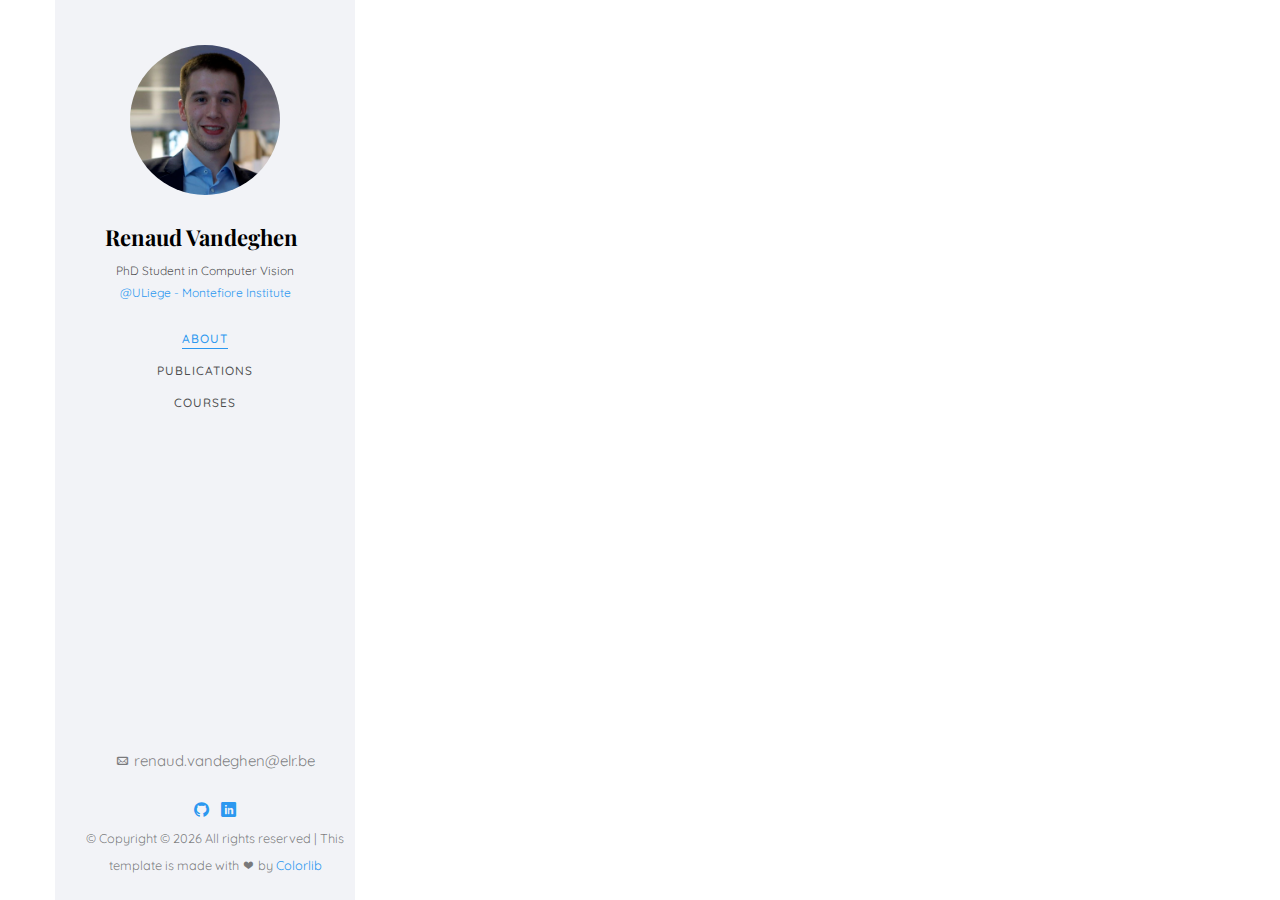
==== commit 5252d8cd: "change" ====
--- a/index.html
+++ b/index.html
@@ -1,6 +1,7 @@
 <!DOCTYPE HTML>
 <html>
-	<head>
+
+<head>
 	<meta charset="utf-8">
 	<meta http-equiv="X-UA-Compatible" content="IE=edge">
 	<title>Jackson Template</title>
@@ -9,12 +10,12 @@
 	<meta name="keywords" content="" />
 	<meta name="author" content="" />
 
-  <!-- Facebook and Twitter integration -->
-	<meta property="og:title" content=""/>
-	<meta property="og:image" content=""/>
-	<meta property="og:url" content=""/>
-	<meta property="og:site_name" content=""/>
-	<meta property="og:description" content=""/>
+	<!-- Facebook and Twitter integration -->
+	<meta property="og:title" content="" />
+	<meta property="og:image" content="" />
+	<meta property="og:url" content="" />
+	<meta property="og:site_name" content="" />
+	<meta property="og:description" content="" />
 	<meta name="twitter:title" content="" />
 	<meta name="twitter:image" content="" />
 	<meta name="twitter:url" content="" />
@@ -25,7 +26,7 @@
 
 	<link href="https://fonts.googleapis.com/css?family=Quicksand:300,400,500,700" rel="stylesheet">
 	<link href="https://fonts.googleapis.com/css?family=Playfair+Display:400,400i,700" rel="stylesheet">
-	
+
 	<!-- Animate.css -->
 	<link rel="stylesheet" href="css/animate.css">
 	<!-- Icomoon Icon Fonts-->
@@ -49,740 +50,74 @@
 	<script src="js/respond.min.js"></script>
 	<![endif]-->
 
-	</head>
-	<body>
+</head>
+
+<body>
 	<div id="colorlib-page">
 		<div class="container-wrap">
-		<a href="#" class="js-colorlib-nav-toggle colorlib-nav-toggle" data-toggle="collapse" data-target="#navbar" aria-expanded="false" aria-controls="navbar"><i></i></a>
-		<aside id="colorlib-aside" role="complementary" class="border js-fullheight">
-			<div class="text-center">
-				<div class="author-img" style="background-image: url(images/about.jpg);"></div>
-				<h1 id="colorlib-logo"><a href="index.html">Jackson Ford</a></h1>
-				<span class="position"><a href="#">UI/UX/Designer</a> in Philippines</span>
-			</div>
-			<nav id="colorlib-main-menu" role="navigation" class="navbar">
-				<div id="navbar" class="collapse">
-					<ul>
-						<li class="active"><a href="#" data-nav-section="home">Home</a></li>
-						<li><a href="#" data-nav-section="about">About</a></li>
-						<li><a href="#" data-nav-section="services">Services</a></li>
-						<li><a href="#" data-nav-section="skills">Skills</a></li>
-						<li><a href="#" data-nav-section="education">Education</a></li>
-						<li><a href="#" data-nav-section="experience">Experience</a></li>
-						<li><a href="#" data-nav-section="work">Work</a></li>
-						<li><a href="#" data-nav-section="blog">Blog</a></li>
-						<li><a href="#" data-nav-section="contact">Contact</a></li>
-					</ul>
+			<a href="#" class="js-colorlib-nav-toggle colorlib-nav-toggle" data-toggle="collapse" data-target="#navbar"
+				aria-expanded="false" aria-controls="navbar"><i></i></a>
+			<aside id="colorlib-aside" role="complementary" class="border js-fullheight">
+				<div class="text-center">
+					<div class="author-img" style="background-image: url(images/cv.png);"></div>
+					<h1 id="colorlib-logo"><a href="index.html">Renaud Vandeghen</a></h1>
+					<span class="position">PhD Student in Computer Vision
+						</br><a href="https://www.montefiore.uliege.be/cms/c_3482888/en/montefiore-institute.be"
+							target="_blank"> @ULiege - Montefiore Institute</a>
+					</span>
 				</div>
-			</nav>
+				<nav id="colorlib-main-menu" role="navigation" class="navbar">
+					<div id="navbar" class="collapse">
+						<ul>
+							<li class="active"><a href="#" data-nav-section="about">About</a></li>
+							<li><a href="#" data-nav-section="publications">Publications</a></li>
+							<li><a href="#" data-nav-section="courses">Courses</a></li>
+						</ul>
+					</div>
+				</nav>
+				<div class="colorlib-footer">
+					<span>
+						<div>
+							<p><i class="icon-mail"></i> renaud.vandeghen@elr.be</p>
+							<!-- <p>Renaud Vandeghen <i class="icon-home"></i></p> -->
+						</div>
+						<ul>
+							<li><a href="https://github.com/rvandeghen" target="_blank"><i class="icon-github"></i></a>
+							</li>
+							<li><a href="https://www.linkedin.com/in/renaud-vandeghen/" target="_blank"><i
+										class="icon-linkedin2"></i></a></li>
+						</ul>
+						<p><small>&copy;
+								<!-- Link back to Colorlib can't be removed. Template is licensed under CC BY 3.0. -->
+								Copyright &copy;
+								<script>document.write(new Date().getFullYear());</script> All rights reserved | This
+								template is made with <i class="icon-heart" aria-hidden="true"></i> by <a
+									href="https://colorlib.com" target="_blank">Colorlib</a>
+								<!-- Link back to Colorlib can't be removed. Template is licensed under CC BY 3.0. -->
+							</small></p>
+					</span>
 
-			<div class="colorlib-footer">
-				<p><small>&copy; <!-- Link back to Colorlib can't be removed. Template is licensed under CC BY 3.0. -->
-Copyright &copy;<script>document.write(new Date().getFullYear());</script> All rights reserved | This template is made with <i class="icon-heart" aria-hidden="true"></i> by <a href="https://colorlib.com" target="_blank">Colorlib</a>
-<!-- Link back to Colorlib can't be removed. Template is licensed under CC BY 3.0. --> </span> <span>Demo Images: <a href="https://unsplash.com/" target="_blank">Unsplash.com</a></span></small></p>
-				<ul>
-					<li><a href="#"><i class="icon-facebook2"></i></a></li>
-					<li><a href="#"><i class="icon-twitter2"></i></a></li>
-					<li><a href="#"><i class="icon-instagram"></i></a></li>
-					<li><a href="#"><i class="icon-linkedin2"></i></a></li>
-				</ul>
-			</div>
-
-		</aside>
-
-		<div id="colorlib-main">
-			<section id="colorlib-hero" class="js-fullheight" data-section="home">
-				<div class="flexslider js-fullheight">
-					<ul class="slides">
-				   	<li style="background-image: url(images/img_bg_1.jpg);">
-				   		<div class="overlay"></div>
-				   		<div class="container-fluid">
-				   			<div class="row">
-					   			<div class="col-md-6 col-md-offset-3 col-md-pull-3 col-sm-12 col-xs-12 js-fullheight slider-text">
-					   				<div class="slider-text-inner js-fullheight">
-					   					<div class="desc">
-						   					<h1>Hi! <br>I'm Jackson</h1>
-						   					<h2>100% html5 bootstrap templates Made by <a href="https://colorlib.com/" target="_blank">colorlib.com</a></h2>
-												<p><a class="btn btn-primary btn-learn">Download CV <i class="icon-download4"></i></a></p>
-											</div>
-					   				</div>
-					   			</div>
-					   		</div>
-				   		</div>
-				   	</li>
-				   	<li style="background-image: url(images/img_bg_2.jpg);">
-				   		<div class="overlay"></div>
-				   		<div class="container-fluid">
-				   			<div class="row">
-					   			<div class="col-md-6 col-md-offset-3 col-md-pull-3 col-sm-12 col-xs-12 js-fullheight slider-text">
-					   				<div class="slider-text-inner">
-					   					<div class="desc">
-						   					<h1>I am <br>a Designer</h1>
-												<h2>100% html5 bootstrap templates Made by <a href="https://colorlib.com/" target="_blank">colorlib.com</a></h2>
-												<p><a class="btn btn-primary btn-learn">View Portfolio <i class="icon-briefcase3"></i></a></p>
-											</div>
-					   				</div>
-					   			</div>
-					   		</div>
-				   		</div>
-				   	</li>
-				  	</ul>
-			  	</div>
-			</section>
-
-			<section class="colorlib-about" data-section="about">
-				<div class="colorlib-narrow-content">
-					<div class="row">
-						<div class="col-md-12">
-							<div class="row row-bottom-padded-sm animate-box" data-animate-effect="fadeInLeft">
-								<div class="col-md-12">
-									<div class="about-desc">
-										<span class="heading-meta">About Us</span>
-										<h2 class="colorlib-heading">Who Am I?</h2>
-										<p><strong>Hi I'm Jackson Ford</strong> On her way she met a copy. The copy warned the Little Blind Text, that where it came from it would have been rewritten a thousand times and everything that was left from its origin would be the word "and" and the Little Blind Text should turn around and return to its own, safe country.</p>
-										<p>Even the all-powerful Pointing has no control about the blind texts it is an almost unorthographic life One day however a small line of blind text by the name of Lorem Ipsum decided to leave for the far World of Grammar.</p>
-									</div>
-								</div>
-							</div>
-							<div class="row">
-								<div class="col-md-3 animate-box" data-animate-effect="fadeInLeft">
-									<div class="services color-1">
-										<span class="icon2"><i class="icon-bulb"></i></span>
-										<h3>Graphic Design</h3>
-									</div>
-								</div>
-								<div class="col-md-3 animate-box" data-animate-effect="fadeInRight">
-									<div class="services color-2">
-										<span class="icon2"><i class="icon-globe-outline"></i></span>
-										<h3>Web Design</h3>
-									</div>
-								</div>
-								<div class="col-md-3 animate-box" data-animate-effect="fadeInTop">
-									<div class="services color-3">
-										<span class="icon2"><i class="icon-data"></i></span>
-										<h3>Software</h3>
-									</div>
-								</div>
-								<div class="col-md-3 animate-box" data-animate-effect="fadeInBottom">
-									<div class="services color-4">
-										<span class="icon2"><i class="icon-phone3"></i></span>
-										<h3>Application</h3>
-									</div>
-								</div>
-							</div>
-							<div class="row">
-								<div class="col-md-12 animate-box" data-animate-effect="fadeInLeft">
-									<div class="hire">
-										<h2>I am happy to know you <br>that 300+ projects done sucessfully!</h2>
-										<a href="#" class="btn-hire">Hire me</a>
+				</div>
+			</aside>
+			<div id="colorlib-main">
+				<section class="colorlib-about" data-section="about">
+					<div class="colorlib-narrow-content">
+						<div class="row">
+							<div class="col-md-12">
+								<div class="row row-bottom-padded-sm animate-box" data-animate-effect="fadeInLeft">
+									<div class="col-md-12">
+										<div class="about-desc">
+											<span class="heading-meta">About</span>
+											<p>Put my text here</p>
+										</div>
 									</div>
 								</div>
 							</div>
 						</div>
 					</div>
-				</div>
-			</section>
-
-
-			
-			<section class="colorlib-services" data-section="services">
-				<div class="colorlib-narrow-content">
-					<div class="row">
-						<div class="col-md-6 col-md-offset-3 col-md-pull-3 animate-box" data-animate-effect="fadeInLeft">
-							<span class="heading-meta">What I do?</span>
-							<h2 class="colorlib-heading">Here are some of my expertise</h2>
-						</div>
-					</div>
-					<div class="row row-pt-md">
-						<div class="col-md-4 text-center animate-box">
-							<div class="services color-1">
-								<span class="icon">
-									<i class="icon-bulb"></i>
-								</span>
-								<div class="desc">
-									<h3>Innovative Ideas</h3>
-									<p>Separated they live in Bookmarksgrove right at the coast of the Semantics</p>
-								</div>
-							</div>
-						</div>
-						<div class="col-md-4 text-center animate-box">
-							<div class="services color-2">
-								<span class="icon">
-									<i class="icon-data"></i>
-								</span>
-								<div class="desc">
-									<h3>Software</h3>
-									<p>Separated they live in Bookmarksgrove right at the coast of the Semantics</p>
-								</div>
-							</div>
-						</div>
-						<div class="col-md-4 text-center animate-box">
-							<div class="services color-3">
-								<span class="icon">
-									<i class="icon-phone3"></i>
-								</span>
-								<div class="desc">
-									<h3>Application</h3>
-									<p>Separated they live in Bookmarksgrove right at the coast of the Semantics</p>
-								</div>
-							</div>
-						</div>
-						<div class="col-md-4 text-center animate-box">
-							<div class="services color-4">
-								<span class="icon">
-									<i class="icon-layers2"></i>
-								</span>
-								<div class="desc">
-									<h3>Graphic Design</h3>
-									<p>Separated they live in Bookmarksgrove right at the coast of the Semantics</p>
-								</div>
-							</div>
-						</div>
-						<div class="col-md-4 text-center animate-box">
-							<div class="services color-5">
-								<span class="icon">
-									<i class="icon-data"></i>
-								</span>
-								<div class="desc">
-									<h3>Software</h3>
-									<p>Separated they live in Bookmarksgrove right at the coast of the Semantics</p>
-								</div>
-							</div>
-						</div>
-						<div class="col-md-4 text-center animate-box">
-							<div class="services color-6">
-								<span class="icon">
-									<i class="icon-phone3"></i>
-								</span>
-								<div class="desc">
-									<h3>Application</h3>
-									<p>Separated they live in Bookmarksgrove right at the coast of the Semantics</p>
-								</div>
-							</div>
-						</div>
-					</div>
-				</div>
-			</section>
-			
-			<div id="colorlib-counter" class="colorlib-counters" style="background-image: url(images/cover_bg_1.jpg);" data-stellar-background-ratio="0.5">
-				<div class="overlay"></div>
-				<div class="colorlib-narrow-content">
-					<div class="row">
-					</div>
-					<div class="row">
-						<div class="col-md-3 text-center animate-box">
-							<span class="colorlib-counter js-counter" data-from="0" data-to="309" data-speed="5000" data-refresh-interval="50"></span>
-							<span class="colorlib-counter-label">Cups of coffee</span>
-						</div>
-						<div class="col-md-3 text-center animate-box">
-							<span class="colorlib-counter js-counter" data-from="0" data-to="356" data-speed="5000" data-refresh-interval="50"></span>
-							<span class="colorlib-counter-label">Projects</span>
-						</div>
-						<div class="col-md-3 text-center animate-box">
-							<span class="colorlib-counter js-counter" data-from="0" data-to="30" data-speed="5000" data-refresh-interval="50"></span>
-							<span class="colorlib-counter-label">Clients</span>
-						</div>
-						<div class="col-md-3 text-center animate-box">
-							<span class="colorlib-counter js-counter" data-from="0" data-to="10" data-speed="5000" data-refresh-interval="50"></span>
-							<span class="colorlib-counter-label">Partners</span>
-						</div>
-					</div>
-				</div>
-			</div>
-
-			<section class="colorlib-skills" data-section="skills">
-				<div class="colorlib-narrow-content">
-					<div class="row">
-						<div class="col-md-6 col-md-offset-3 col-md-pull-3 animate-box" data-animate-effect="fadeInLeft">
-							<span class="heading-meta">My Specialty</span>
-							<h2 class="colorlib-heading animate-box">My Skills</h2>
-						</div>
-					</div>
-					<div class="row">
-						<div class="col-md-12 animate-box" data-animate-effect="fadeInLeft">
-							<p>The Big Oxmox advised her not to do so, because there were thousands of bad Commas, wild Question Marks and devious Semikoli, but the Little Blind Text didn’t listen. She packed her seven versalia, put her initial into the belt and made herself on the way.</p>
-						</div>
-						<div class="col-md-6 animate-box" data-animate-effect="fadeInLeft">
-							<div class="progress-wrap">
-								<h3>Photoshop</h3>
-								<div class="progress">
-								 	<div class="progress-bar color-1" role="progressbar" aria-valuenow="75"
-								  	aria-valuemin="0" aria-valuemax="100" style="width:75%">
-								    <span>75%</span>
-								  	</div>
-								</div>
-							</div>
-						</div>
-						<div class="col-md-6 animate-box" data-animate-effect="fadeInRight">
-							<div class="progress-wrap">
-								<h3>jQuery</h3>
-								<div class="progress">
-								 	<div class="progress-bar color-2" role="progressbar" aria-valuenow="60"
-								  	aria-valuemin="0" aria-valuemax="100" style="width:60%">
-								    <span>60%</span>
-								  	</div>
-								</div>
-							</div>
-						</div>
-						<div class="col-md-6 animate-box" data-animate-effect="fadeInLeft">
-							<div class="progress-wrap">
-								<h3>HTML5</h3>
-								<div class="progress">
-								 	<div class="progress-bar color-3" role="progressbar" aria-valuenow="85"
-								  	aria-valuemin="0" aria-valuemax="100" style="width:85%">
-								    <span>85%</span>
-								  	</div>
-								</div>
-							</div>
-						</div>
-						<div class="col-md-6 animate-box" data-animate-effect="fadeInRight">
-							<div class="progress-wrap">
-								<h3>CSS3</h3>
-								<div class="progress">
-								 	<div class="progress-bar color-4" role="progressbar" aria-valuenow="90"
-								  	aria-valuemin="0" aria-valuemax="100" style="width:90%">
-								    <span>90%</span>
-								  	</div>
-								</div>
-							</div>
-						</div>
-						<div class="col-md-6 animate-box" data-animate-effect="fadeInLeft">
-							<div class="progress-wrap">
-								<h3>WordPress</h3>
-								<div class="progress">
-								 	<div class="progress-bar color-5" role="progressbar" aria-valuenow="70"
-								  	aria-valuemin="0" aria-valuemax="100" style="width:70%">
-								    <span>70%</span>
-								  	</div>
-								</div>
-							</div>
-						</div>
-						<div class="col-md-6 animate-box" data-animate-effect="fadeInRight">
-							<div class="progress-wrap">
-								<h3>SEO</h3>
-								<div class="progress">
-								 	<div class="progress-bar color-6" role="progressbar" aria-valuenow="80"
-								  	aria-valuemin="0" aria-valuemax="100" style="width:80%">
-								    <span>80%</span>
-								  	</div>
-								</div>
-							</div>
-						</div>
-					</div>
-				</div>
-			</section>
-
-			<section class="colorlib-education" data-section="education">
-				<div class="colorlib-narrow-content">
-					<div class="row">
-						<div class="col-md-6 col-md-offset-3 col-md-pull-3 animate-box" data-animate-effect="fadeInLeft">
-							<span class="heading-meta">Education</span>
-							<h2 class="colorlib-heading animate-box">Education</h2>
-						</div>
-					</div>
-					<div class="row">
-						<div class="col-md-12 animate-box" data-animate-effect="fadeInLeft">
-							<div class="fancy-collapse-panel">
-								<div class="panel-group" id="accordion" role="tablist" aria-multiselectable="true">
-									<div class="panel panel-default">
-									    <div class="panel-heading" role="tab" id="headingOne">
-									        <h4 class="panel-title">
-									            <a data-toggle="collapse" data-parent="#accordion" href="#collapseOne" aria-expanded="true" aria-controls="collapseOne">Master Degree Graphic Design
-									            </a>
-									        </h4>
-									    </div>
-									    <div id="collapseOne" class="panel-collapse collapse in" role="tabpanel" aria-labelledby="headingOne">
-									         <div class="panel-body">
-									            <div class="row">
-										      		<div class="col-md-6">
-										      			<p>Far far away, behind the word mountains, far from the countries Vokalia and Consonantia, there live the blind texts. </p>
-										      		</div>
-										      		<div class="col-md-6">
-										      			<p>Separated they live in Bookmarksgrove right at the coast of the Semantics, a large language ocean.</p>
-										      		</div>
-										      	</div>
-									         </div>
-									    </div>
-									</div>
-									<div class="panel panel-default">
-									    <div class="panel-heading" role="tab" id="headingTwo">
-									        <h4 class="panel-title">
-									            <a class="collapsed" data-toggle="collapse" data-parent="#accordion" href="#collapseTwo" aria-expanded="false" aria-controls="collapseTwo">Bachelor Degree of Computer Science
-									            </a>
-									        </h4>
-									    </div>
-									    <div id="collapseTwo" class="panel-collapse collapse" role="tabpanel" aria-labelledby="headingTwo">
-									        <div class="panel-body">
-									            <p>Far far away, behind the word <strong>mountains</strong>, far from the countries Vokalia and Consonantia, there live the blind texts. Separated they live in Bookmarksgrove right at the coast of the Semantics, a large language ocean.</p>
-													<ul>
-														<li>Separated they live in Bookmarksgrove right</li>
-														<li>Separated they live in Bookmarksgrove right</li>
-													</ul>
-									        </div>
-									    </div>
-									</div>
-									<div class="panel panel-default">
-									    <div class="panel-heading" role="tab" id="headingThree">
-									        <h4 class="panel-title">
-									            <a class="collapsed" data-toggle="collapse" data-parent="#accordion" href="#collapseThree" aria-expanded="false" aria-controls="collapseThree">Diploma in Information Technology
-									            </a>
-									        </h4>
-									    </div>
-									    <div id="collapseThree" class="panel-collapse collapse" role="tabpanel" aria-labelledby="headingThree">
-									        <div class="panel-body">
-									            <p>Far far away, behind the word <strong>mountains</strong>, far from the countries Vokalia and Consonantia, there live the blind texts. Separated they live in Bookmarksgrove right at the coast of the Semantics, a large language ocean.</p>	
-									        </div>
-									    </div>
-									</div>
-
-									<div class="panel panel-default">
-									    <div class="panel-heading" role="tab" id="headingFour">
-									        <h4 class="panel-title">
-									            <a class="collapsed" data-toggle="collapse" data-parent="#accordion" href="#collapseFour" aria-expanded="false" aria-controls="collapseFour">Diploma in Information Technology
-									            </a>
-									        </h4>
-									    </div>
-									    <div id="collapseFour" class="panel-collapse collapse" role="tabpanel" aria-labelledby="headingFour">
-									        <div class="panel-body">
-									            <p>Far far away, behind the word <strong>mountains</strong>, far from the countries Vokalia and Consonantia, there live the blind texts. Separated they live in Bookmarksgrove right at the coast of the Semantics, a large language ocean.</p>	
-									        </div>
-									    </div>
-									</div>
-
-									<div class="panel panel-default">
-									    <div class="panel-heading" role="tab" id="headingFive">
-									        <h4 class="panel-title">
-									            <a class="collapsed" data-toggle="collapse" data-parent="#accordion" href="#collapseFive" aria-expanded="false" aria-controls="collapseFive">High School Secondary Education
-									            </a>
-									        </h4>
-									    </div>
-									    <div id="collapseFive" class="panel-collapse collapse" role="tabpanel" aria-labelledby="headingFive">
-									        <div class="panel-body">
-									            <p>Far far away, behind the word <strong>mountains</strong>, far from the countries Vokalia and Consonantia, there live the blind texts. Separated they live in Bookmarksgrove right at the coast of the Semantics, a large language ocean.</p>	
-									        </div>
-									    </div>
-									</div>
-								</div>
-							</div>
-						</div>
-					</div>
-				</div>
-			</section>
-
-			<section class="colorlib-experience" data-section="experience">
-				<div class="colorlib-narrow-content">
-					<div class="row">
-						<div class="col-md-6 col-md-offset-3 col-md-pull-3 animate-box" data-animate-effect="fadeInLeft">
-							<span class="heading-meta">Experience</span>
-							<h2 class="colorlib-heading animate-box">Work Experience</h2>
-						</div>
-					</div>
-					<div class="row">
-						<div class="col-md-12">
-				         <div class="timeline-centered">
-					         <article class="timeline-entry animate-box" data-animate-effect="fadeInLeft">
-					            <div class="timeline-entry-inner">
-
-					               <div class="timeline-icon color-1">
-					                  <i class="icon-pen2"></i>
-					               </div>
-
-					               <div class="timeline-label">
-					                  <h2><a href="#">Full Stack Developer</a> <span>2017-2018</span></h2>
-					                  <p>Tolerably earnestly middleton extremely distrusts she boy now not. Add and offered prepare how cordial two promise. Greatly who affixed suppose but enquire compact prepare all put. Added forth chief trees but rooms think may.</p>
-					               </div>
-					            </div>
-					         </article>
-
-
-					         <article class="timeline-entry animate-box" data-animate-effect="fadeInRight">
-					            <div class="timeline-entry-inner">
-					               <div class="timeline-icon color-2">
-					                  <i class="icon-pen2"></i>
-					               </div>
-					               <div class="timeline-label">
-					               	<h2><a href="#">Front End Developer at Google Company</a> <span>2017-2018</span></h2>
-					                  <p>Even the all-powerful Pointing has no control about the blind texts it is an almost unorthographic life One day however a small line of blind text by the name of Lorem Ipsum decided to leave for the far World of Grammar.</p>
-					               </div>
-					            </div>
-					         </article>
-
-					         <article class="timeline-entry animate-box" data-animate-effect="fadeInLeft">
-					            <div class="timeline-entry-inner">
-					               <div class="timeline-icon color-3">
-					                  <i class="icon-pen2"></i>
-					               </div>
-					               <div class="timeline-label">
-					               	<h2><a href="#">System Analyst</a> <span>2017-2018</span></h2>
-					                  <p>Even the all-powerful Pointing has no control about the blind texts it is an almost unorthographic life One day however a small line of blind text by the name of Lorem Ipsum decided to leave for the far World of Grammar.</p>
-					               </div>
-					            </div>
-					         </article>
-
-					         <article class="timeline-entry animate-box" data-animate-effect="fadeInTop">
-					            <div class="timeline-entry-inner">
-					               <div class="timeline-icon color-4">
-					                  <i class="icon-pen2"></i>
-					               </div>
-					               <div class="timeline-label">
-					               	<h2><a href="#">Creative Designer</a> <span>2017-2018</span></h2>
-					                  <p>Even the all-powerful Pointing has no control about the blind texts it is an almost unorthographic life One day however a small line of blind text by the name of Lorem Ipsum decided to leave for the far World of Grammar.</p>
-					               </div>
-					            </div>
-					         </article>
-
-					         <article class="timeline-entry animate-box" data-animate-effect="fadeInLeft">
-					            <div class="timeline-entry-inner">
-					               <div class="timeline-icon color-5">
-					                  <i class="icon-pen2"></i>
-					               </div>
-					               <div class="timeline-label">
-					               	<h2><a href="#">UI/UX Designer at Envato</a> <span>2017-2018</span></h2>
-					                  <p>Even the all-powerful Pointing has no control about the blind texts it is an almost unorthographic life One day however a small line of blind text by the name of Lorem Ipsum decided to leave for the far World of Grammar.</p>
-					               </div>
-					            </div>
-					         </article>
-
-					         <article class="timeline-entry begin animate-box" data-animate-effect="fadeInBottom">
-					            <div class="timeline-entry-inner">
-					               <div class="timeline-icon color-none">
-					               </div>
-					            </div>
-					         </article>
-					      </div>
-					   </div>
-				   </div>
-				</div>
-			</section>
-
-			<section class="colorlib-work" data-section="work">
-				<div class="colorlib-narrow-content">
-					<div class="row">
-						<div class="col-md-6 col-md-offset-3 col-md-pull-3 animate-box" data-animate-effect="fadeInLeft">
-							<span class="heading-meta">My Work</span>
-							<h2 class="colorlib-heading animate-box">Recent Work</h2>
-						</div>
-					</div>
-					<div class="row row-bottom-padded-sm animate-box" data-animate-effect="fadeInLeft">
-						<div class="col-md-12">
-							<p class="work-menu"><span><a href="#" class="active">Graphic Design</a></span> <span><a href="#">Web Design</a></span> <span><a href="#">Software</a></span> <span><a href="#">Apps</a></span></p>
-						</div>
-					</div>
-					<div class="row">
-						<div class="col-md-6 animate-box" data-animate-effect="fadeInLeft">
-							<div class="project" style="background-image: url(images/img-1.jpg);">
-								<div class="desc">
-									<div class="con">
-										<h3><a href="work.html">Work 01</a></h3>
-										<span>Website</span>
-										<p class="icon">
-											<span><a href="#"><i class="icon-share3"></i></a></span>
-											<span><a href="#"><i class="icon-eye"></i> 100</a></span>
-											<span><a href="#"><i class="icon-heart"></i> 49</a></span>
-										</p>
-									</div>
-								</div>
-							</div>
-						</div>
-						<div class="col-md-6 animate-box" data-animate-effect="fadeInRight">
-							<div class="project" style="background-image: url(images/img-2.jpg);">
-								<div class="desc">
-									<div class="con">
-										<h3><a href="work.html">Work 02</a></h3>
-										<span>Animation</span>
-										<p class="icon">
-											<span><a href="#"><i class="icon-share3"></i></a></span>
-											<span><a href="#"><i class="icon-eye"></i> 100</a></span>
-											<span><a href="#"><i class="icon-heart"></i> 49</a></span>
-										</p>
-									</div>
-								</div>
-							</div>
-						</div>
-						<div class="col-md-6 animate-box" data-animate-effect="fadeInTop">
-							<div class="project" style="background-image: url(images/img-3.jpg);">
-								<div class="desc">
-									<div class="con">
-										<h3><a href="work.html">Work 03</a></h3>
-										<span>Illustration</span>
-										<p class="icon">
-											<span><a href="#"><i class="icon-share3"></i></a></span>
-											<span><a href="#"><i class="icon-eye"></i> 100</a></span>
-											<span><a href="#"><i class="icon-heart"></i> 49</a></span>
-										</p>
-									</div>
-								</div>
-							</div>
-						</div>
-						<div class="col-md-6 animate-box" data-animate-effect="fadeInBottom">
-							<div class="project" style="background-image: url(images/img-4.jpg);">
-								<div class="desc">
-									<div class="con">
-										<h3><a href="work.html">Work 04</a></h3>
-										<span>Application</span>
-										<p class="icon">
-											<span><a href="#"><i class="icon-share3"></i></a></span>
-											<span><a href="#"><i class="icon-eye"></i> 100</a></span>
-											<span><a href="#"><i class="icon-heart"></i> 49</a></span>
-										</p>
-									</div>
-								</div>
-							</div>
-						</div>
-						<div class="col-md-6 animate-box" data-animate-effect="fadeInLeft">
-							<div class="project" style="background-image: url(images/img-5.jpg);">
-								<div class="desc">
-									<div class="con">
-										<h3><a href="work.html">Work 05</a></h3>
-										<span>Graphic, Logo</span>
-										<p class="icon">
-											<span><a href="#"><i class="icon-share3"></i></a></span>
-											<span><a href="#"><i class="icon-eye"></i> 100</a></span>
-											<span><a href="#"><i class="icon-heart"></i> 49</a></span>
-										</p>
-									</div>
-								</div>
-							</div>
-						</div>
-						<div class="col-md-6 animate-box" data-animate-effect="fadeInRight">
-							<div class="project" style="background-image: url(images/img-6.jpg);">
-								<div class="desc">
-									<div class="con">
-										<h3><a href="work.html">Work 06</a></h3>
-										<span>Web Design</span>
-										<p class="icon">
-											<span><a href="#"><i class="icon-share3"></i></a></span>
-											<span><a href="#"><i class="icon-eye"></i> 100</a></span>
-											<span><a href="#"><i class="icon-heart"></i> 49</a></span>
-										</p>
-									</div>
-								</div>
-							</div>
-						</div>
-					</div>
-					<div class="row">
-						<div class="col-md-12 animate-box">
-							<p><a href="#" class="btn btn-primary btn-lg btn-load-more">Load more <i class="icon-reload"></i></a></p>
-						</div>
-					</div>
-				</div>
-			</section>
-
-			<section class="colorlib-blog" data-section="blog">
-				<div class="colorlib-narrow-content">
-					<div class="row">
-						<div class="col-md-6 col-md-offset-3 col-md-pull-3 animate-box" data-animate-effect="fadeInLeft">
-							<span class="heading-meta">Read</span>
-							<h2 class="colorlib-heading">Recent Blog</h2>
-						</div>
-					</div>
-					<div class="row">
-						<div class="col-md-4 col-sm-6 animate-box" data-animate-effect="fadeInLeft">
-							<div class="blog-entry">
-								<a href="blog.html" class="blog-img"><img src="images/blog-1.jpg" class="img-responsive" alt="HTML5 Bootstrap Template by colorlib.com"></a>
-								<div class="desc">
-									<span><small>April 14, 2018 </small> | <small> Web Design </small> | <small> <i class="icon-bubble3"></i> 4</small></span>
-									<h3><a href="blog.html">Renovating National Gallery</a></h3>
-									<p>Separated they live in Bookmarksgrove right at the coast of the Semantics, a large language ocean.</p>
-								</div>
-							</div>
-						</div>
-						<div class="col-md-4 col-sm-6 animate-box" data-animate-effect="fadeInRight">
-							<div class="blog-entry">
-								<a href="blog.html" class="blog-img"><img src="images/blog-2.jpg" class="img-responsive" alt="HTML5 Bootstrap Template by colorlib.com"></a>
-								<div class="desc">
-									<span><small>April 14, 2018 </small> | <small> Web Design </small> | <small> <i class="icon-bubble3"></i> 4</small></span>
-									<h3><a href="blog.html">Wordpress for a Beginner</a></h3>
-									<p>Separated they live in Bookmarksgrove right at the coast of the Semantics, a large language ocean.</p>
-								</div>
-							</div>
-						</div>
-						<div class="col-md-4 col-sm-6 animate-box" data-animate-effect="fadeInLeft">
-							<div class="blog-entry">
-								<a href="blog.html" class="blog-img"><img src="images/blog-3.jpg" class="img-responsive" alt="HTML5 Bootstrap Template by colorlib.com"></a>
-								<div class="desc">
-									<span><small>April 14, 2018 </small> | <small> Inspiration </small> | <small> <i class="icon-bubble3"></i> 4</small></span>
-									<h3><a href="blog.html">Make website from scratch</a></h3>
-									<p>Separated they live in Bookmarksgrove right at the coast of the Semantics, a large language ocean.</p>
-								</div>
-							</div>
-						</div>
-					</div>
-					<div class="row">
-						<div class="col-md-12 animate-box">
-							<p><a href="#" class="btn btn-primary btn-lg btn-load-more">Load more <i class="icon-reload"></i></a></p>
-						</div>
-					</div>
-				</div>
-			</section>
-
-			<section class="colorlib-contact" data-section="contact">
-				<div class="colorlib-narrow-content">
-					<div class="row">
-						<div class="col-md-6 col-md-offset-3 col-md-pull-3 animate-box" data-animate-effect="fadeInLeft">
-							<span class="heading-meta">Get in Touch</span>
-							<h2 class="colorlib-heading">Contact</h2>
-						</div>
-					</div>
-					<div class="row">
-						<div class="col-md-5">
-							<div class="colorlib-feature colorlib-feature-sm animate-box" data-animate-effect="fadeInLeft">
-								<div class="colorlib-icon">
-									<i class="icon-globe-outline"></i>
-								</div>
-								<div class="colorlib-text">
-									<p><a href="#">info@domain.com</a></p>
-								</div>
-							</div>
-
-							<div class="colorlib-feature colorlib-feature-sm animate-box" data-animate-effect="fadeInLeft">
-								<div class="colorlib-icon">
-									<i class="icon-map"></i>
-								</div>
-								<div class="colorlib-text">
-									<p>198 West 21th Street, Suite 721 New York NY 10016</p>
-								</div>
-							</div>
-
-							<div class="colorlib-feature colorlib-feature-sm animate-box" data-animate-effect="fadeInLeft">
-								<div class="colorlib-icon">
-									<i class="icon-phone"></i>
-								</div>
-								<div class="colorlib-text">
-									<p><a href="tel://">+123 456 7890</a></p>
-								</div>
-							</div>
-						</div>
-						<div class="col-md-7 col-md-push-1">
-							<div class="row">
-								<div class="col-md-10 col-md-offset-1 col-md-pull-1 animate-box" data-animate-effect="fadeInRight">
-									<form action="">
-										<div class="form-group">
-											<input type="text" class="form-control" placeholder="Name">
-										</div>
-										<div class="form-group">
-											<input type="text" class="form-control" placeholder="Email">
-										</div>
-										<div class="form-group">
-											<input type="text" class="form-control" placeholder="Subject">
-										</div>
-										<div class="form-group">
-											<textarea name="" id="message" cols="30" rows="7" class="form-control" placeholder="Message"></textarea>
-										</div>
-										<div class="form-group">
-											<input type="submit" class="btn btn-primary btn-send-message" value="Send Message">
-										</div>
-									</form>
-								</div>
-								
-							</div>
-						</div>
-					</div>
-				</div>
-			</section>
-
-		</div><!-- end:colorlib-main -->
-	</div><!-- end:container-wrap -->
+				</section>
+			</div><!-- end:colorlib-main -->
+		</div><!-- end:container-wrap -->
 	</div><!-- end:colorlib-page -->
 
 	<!-- jQuery -->
@@ -799,11 +134,11 @@
 	<script src="js/owl.carousel.min.js"></script>
 	<!-- Counters -->
 	<script src="js/jquery.countTo.js"></script>
-	
-	
+
+
 	<!-- MAIN JS -->
 	<script src="js/main.js"></script>
 
-	</body>
-</html>
+</body>
 
+</html>--- a/css/style.css
+++ b/css/style.css
@@ -1,10 +1,11 @@
+@charset "UTF-8";
 @font-face {
-  font-family: 'icomoon';
+  font-family: "icomoon";
   src: url("../fonts/icomoon/icomoon.eot?srf3rx");
   src: url("../fonts/icomoon/icomoon.eot?srf3rx#iefix") format("embedded-opentype"), url("../fonts/icomoon/icomoon.ttf?srf3rx") format("truetype"), url("../fonts/icomoon/icomoon.woff?srf3rx") format("woff"), url("../fonts/icomoon/icomoon.svg?srf3rx#icomoon") format("svg");
   font-weight: normal;
-  font-style: normal; }
-
+  font-style: normal;
+}
 /* =======================================================
 *
 * 	Template Style 
@@ -16,61 +17,76 @@
   font-weight: 400;
   font-size: 15px;
   line-height: 1.8;
-  color: rgba(0, 0, 0, 0.7); }
-  @media screen and (max-width: 992px) {
-    body {
-      font-size: 16px; } }
+  color: rgba(0, 0, 0, 0.7);
+}
+@media screen and (max-width: 992px) {
+  body {
+    font-size: 16px;
+  }
+}
 
 a {
   color: #2c98f0;
   -webkit-transition: 0.5s;
   -o-transition: 0.5s;
-  transition: 0.5s; }
-  a:hover, a:active, a:focus {
-    color: #2c98f0;
-    outline: none;
-    text-decoration: none !important; }
+  transition: 0.5s;
+}
+a:hover, a:active, a:focus {
+  color: #2c98f0;
+  outline: none;
+  text-decoration: none !important;
+}
 
 p {
-  margin-bottom: 1.5em; }
+  margin-bottom: 1.5em;
+}
 
 h1, h2, h3, h4, h5, h6 {
   color: #000;
   font-family: "Playfair Display", Georgia, serif;
   font-weight: 400;
-  margin: 0 0 30px 0; }
+  margin: 0 0 30px 0;
+}
 
 figure {
   margin-bottom: 2.5em;
   float: left;
-  width: 100%; }
+  width: 100%;
+}
+figure figcaption {
+  font-size: 16px;
+  width: 80%;
+  margin: 20px auto 0px auto;
+  color: #b3b3b3;
+  font-style: italic;
+  font-family: "Quicksand", Arial, sans-serif;
+}
+@media screen and (max-width: 480px) {
   figure figcaption {
-    font-size: 16px;
-    width: 80%;
-    margin: 20px auto 0px auto;
-    color: #b3b3b3;
-    font-style: italic;
-    font-family: "Quicksand", Arial, sans-serif; }
-    @media screen and (max-width: 480px) {
-      figure figcaption {
-        width: 100%; } }
+    width: 100%;
+  }
+}
 
 ::-webkit-selection {
   color: #fff;
-  background: #2c98f0; }
+  background: #2c98f0;
+}
 
 ::-moz-selection {
   color: #fff;
-  background: #2c98f0; }
+  background: #2c98f0;
+}
 
 ::selection {
   color: #fff;
-  background: #2c98f0; }
+  background: #2c98f0;
+}
 
 #colorlib-page {
   width: 100%;
   overflow: hidden;
-  position: relative; }
+  position: relative;
+}
 
 #colorlib-aside {
   padding-top: 3em;
@@ -83,152 +99,185 @@
   background: #f2f3f7;
   -webkit-transition: 0.5s;
   -o-transition: 0.5s;
-  transition: 0.5s; }
-  @media screen and (max-width: 768px) {
-    #colorlib-aside {
-      width: 300px;
-      -moz-transform: translateX(-300px);
-      -webkit-transform: translateX(-300px);
-      -ms-transform: translateX(-300px);
-      -o-transform: translateX(-300px);
-      transform: translateX(-300px);
-      padding-top: 4em; } }
-  #colorlib-aside .author-img {
-    width: 150px;
-    height: 150px;
-    margin: 0 auto;
-    margin-bottom: 30px;
-    -webkit-border-radius: 50%;
-    -moz-border-radius: 50%;
-    -ms-border-radius: 50%;
-    border-radius: 50%; }
-  #colorlib-aside .position {
-    display: block;
-    margin-bottom: 2em;
-    font-size: 12px;
-    text-transform: uppercase; }
-  #colorlib-aside #colorlib-logo {
-    text-align: right;
-    font-weight: 700;
-    font-size: 22px;
-    margin-bottom: .5em;
-    display: block;
-    width: 100%; }
-    #colorlib-aside #colorlib-logo a {
-      display: block;
-      text-align: center;
-      color: #000;
-      padding-right: .3em; }
-  #colorlib-aside #colorlib-main-menu {
-    display: block;
-    width: 100%; }
-    #colorlib-aside #colorlib-main-menu .collapse {
-      display: block !important; }
-    #colorlib-aside #colorlib-main-menu ul {
-      text-align: center;
-      margin: 0;
-      padding: 0; }
-      @media screen and (max-width: 768px) {
-        #colorlib-aside #colorlib-main-menu ul {
-          margin: 0 0 2em 0; } }
-      #colorlib-aside #colorlib-main-menu ul li {
-        margin: 0 0 10px 0;
-        padding: 0;
-        list-style: none;
-        font-size: 12px;
-        font-weight: 500;
-        text-transform: uppercase;
-        letter-spacing: 1px; }
-        #colorlib-aside #colorlib-main-menu ul li a {
-          color: rgba(0, 0, 0, 0.7);
-          text-decoration: none;
-          position: relative;
-          padding: 10px 0;
-          font-family: "Quicksand", Arial, sans-serif;
-          -webkit-transition: 0.3s;
-          -o-transition: 0.3s;
-          transition: 0.3s; }
-          #colorlib-aside #colorlib-main-menu ul li a:after {
-            content: "";
-            position: absolute;
-            height: 1px;
-            bottom: 7px;
-            left: 0;
-            right: 0;
-            background-color: #2c98f0;
-            visibility: hidden;
-            -webkit-transform: scaleX(0);
-            -moz-transform: scaleX(0);
-            -ms-transform: scaleX(0);
-            -o-transform: scaleX(0);
-            transform: scaleX(0);
-            -webkit-transition: all 0.3s cubic-bezier(0.175, 0.885, 0.32, 1.275);
-            -moz-transition: all 0.3s cubic-bezier(0.175, 0.885, 0.32, 1.275);
-            -ms-transition: all 0.3s cubic-bezier(0.175, 0.885, 0.32, 1.275);
-            -o-transition: all 0.3s cubic-bezier(0.175, 0.885, 0.32, 1.275);
-            transition: all 0.3s cubic-bezier(0.175, 0.885, 0.32, 1.275); }
-          #colorlib-aside #colorlib-main-menu ul li a:hover {
-            text-decoration: none;
-            color: black; }
-            #colorlib-aside #colorlib-main-menu ul li a:hover:after {
-              visibility: visible;
-              -webkit-transform: scaleX(1);
-              -moz-transform: scaleX(1);
-              -ms-transform: scaleX(1);
-              -o-transform: scaleX(1);
-              transform: scaleX(1); }
-        #colorlib-aside #colorlib-main-menu ul li.active a {
-          color: #2c98f0; }
-          #colorlib-aside #colorlib-main-menu ul li.active a:after {
-            visibility: visible;
-            -webkit-transform: scaleX(1);
-            -moz-transform: scaleX(1);
-            -ms-transform: scaleX(1);
-            -o-transform: scaleX(1);
-            transform: scaleX(1); }
+  transition: 0.5s;
+}
+@media screen and (max-width: 768px) {
+  #colorlib-aside {
+    width: 300px;
+    -moz-transform: translateX(-300px);
+    -webkit-transform: translateX(-300px);
+    -ms-transform: translateX(-300px);
+    -o-transform: translateX(-300px);
+    transform: translateX(-300px);
+    padding-top: 4em;
+  }
+}
+#colorlib-aside .author-img {
+  width: 150px;
+  height: 150px;
+  margin: 0 auto;
+  margin-bottom: 30px;
+  -webkit-border-radius: 50%;
+  -moz-border-radius: 50%;
+  -ms-border-radius: 50%;
+  border-radius: 50%;
+}
+#colorlib-aside .position {
+  display: block;
+  margin-bottom: 2em;
+  font-size: 12px;
+}
+#colorlib-aside #colorlib-logo {
+  text-align: right;
+  font-weight: 700;
+  font-size: 22px;
+  margin-bottom: 0.5em;
+  display: block;
+  width: 100%;
+}
+#colorlib-aside #colorlib-logo a {
+  display: block;
+  text-align: center;
+  color: #000;
+  padding-right: 0.3em;
+}
+#colorlib-aside #colorlib-main-menu {
+  display: block;
+  width: 100%;
+}
+#colorlib-aside #colorlib-main-menu .collapse {
+  display: block !important;
+}
+#colorlib-aside #colorlib-main-menu ul {
+  text-align: center;
+  margin: 0;
+  padding: 0;
+}
+@media screen and (max-width: 768px) {
+  #colorlib-aside #colorlib-main-menu ul {
+    margin: 0 0 2em 0;
+  }
+}
+#colorlib-aside #colorlib-main-menu ul li {
+  margin: 0 0 10px 0;
+  padding: 0;
+  list-style: none;
+  font-size: 12px;
+  font-weight: 500;
+  text-transform: uppercase;
+  letter-spacing: 1px;
+}
+#colorlib-aside #colorlib-main-menu ul li a {
+  color: rgba(0, 0, 0, 0.7);
+  text-decoration: none;
+  position: relative;
+  padding: 10px 0;
+  font-family: "Quicksand", Arial, sans-serif;
+  -webkit-transition: 0.3s;
+  -o-transition: 0.3s;
+  transition: 0.3s;
+}
+#colorlib-aside #colorlib-main-menu ul li a:after {
+  content: "";
+  position: absolute;
+  height: 1px;
+  bottom: 7px;
+  left: 0;
+  right: 0;
+  background-color: #2c98f0;
+  visibility: hidden;
+  -webkit-transform: scaleX(0);
+  -moz-transform: scaleX(0);
+  -ms-transform: scaleX(0);
+  -o-transform: scaleX(0);
+  transform: scaleX(0);
+  -webkit-transition: all 0.3s cubic-bezier(0.175, 0.885, 0.32, 1.275);
+  -moz-transition: all 0.3s cubic-bezier(0.175, 0.885, 0.32, 1.275);
+  -ms-transition: all 0.3s cubic-bezier(0.175, 0.885, 0.32, 1.275);
+  -o-transition: all 0.3s cubic-bezier(0.175, 0.885, 0.32, 1.275);
+  transition: all 0.3s cubic-bezier(0.175, 0.885, 0.32, 1.275);
+}
+#colorlib-aside #colorlib-main-menu ul li a:hover {
+  text-decoration: none;
+  color: black;
+}
+#colorlib-aside #colorlib-main-menu ul li a:hover:after {
+  visibility: visible;
+  -webkit-transform: scaleX(1);
+  -moz-transform: scaleX(1);
+  -ms-transform: scaleX(1);
+  -o-transform: scaleX(1);
+  transform: scaleX(1);
+}
+#colorlib-aside #colorlib-main-menu ul li.active a {
+  color: #2c98f0;
+}
+#colorlib-aside #colorlib-main-menu ul li.active a:after {
+  visibility: visible;
+  -webkit-transform: scaleX(1);
+  -moz-transform: scaleX(1);
+  -ms-transform: scaleX(1);
+  -o-transform: scaleX(1);
+  transform: scaleX(1);
+}
+#colorlib-aside .colorlib-footer {
+  font-size: 15px;
+  text-align: center;
+  font-weight: 400;
+  color: rgba(0, 0, 0, 0.5);
+  padding: 0 20px;
+  width: 100%;
+}
+@media screen and (max-width: 768px) {
   #colorlib-aside .colorlib-footer {
-    font-size: 15px;
-    text-align: center;
-    font-weight: 400;
-    color: rgba(0, 0, 0, 0.5);
-    padding: 0 20px;
-    width: 100%; }
-    @media screen and (max-width: 768px) {
-      #colorlib-aside .colorlib-footer {
-        position: relative;
-        bottom: 0; } }
-    #colorlib-aside .colorlib-footer span {
-      display: block; }
-    #colorlib-aside .colorlib-footer ul {
-      padding: 0;
-      margin: 0; }
-      #colorlib-aside .colorlib-footer ul li {
-        padding: 0;
-        margin: 0;
-        display: inline;
-        list-style: none; }
-        #colorlib-aside .colorlib-footer ul li a {
-          color: rgba(255, 255, 255, 0.3);
-          padding: 4px; }
-          #colorlib-aside .colorlib-footer ul li a:hover, #colorlib-aside .colorlib-footer ul li a:active, #colorlib-aside .colorlib-footer ul li a:focus {
-            text-decoration: none;
-            outline: none;
-            color: #2c98f0; }
+    position: relative;
+    bottom: 0;
+  }
+}
+#colorlib-aside .colorlib-footer span {
+  display: block;
+}
+#colorlib-aside .colorlib-footer ul {
+  padding: 0;
+  margin: 0;
+}
+#colorlib-aside .colorlib-footer ul li {
+  padding: 0;
+  margin: 0;
+  display: inline;
+  list-style: none;
+}
+#colorlib-aside .colorlib-footer ul li a {
+  padding: 4px;
+}
+#colorlib-aside .colorlib-footer ul li a:hover, #colorlib-aside .colorlib-footer ul li a:active, #colorlib-aside .colorlib-footer ul li a:focus {
+  text-decoration: none;
+  outline: none;
+  color: #2c98f0;
+}
+#colorlib-aside .colorlib-footer span {
+  position: absolute;
+  bottom: 0;
+}
 
 .container-wrap {
   max-width: 1170px;
-  margin: 0 auto; }
+  margin: 0 auto;
+}
 
 #colorlib-main {
   width: calc(100% - 300px);
   float: right;
   -webkit-transition: 0.5s;
   -o-transition: 0.5s;
-  transition: 0.5s; }
-  @media screen and (max-width: 768px) {
-    #colorlib-main {
-      width: 100%;
-      padding: 0 1em; } }
+  transition: 0.5s;
+}
+@media screen and (max-width: 768px) {
+  #colorlib-main {
+    width: 100%;
+    padding: 0 1em;
+  }
+}
 
 #colorlib-hero {
   min-height: 500px;
@@ -236,141 +285,177 @@
   width: 100%;
   float: left;
   margin-bottom: 10em;
-  clear: both; }
-  #colorlib-hero .flexslider {
-    border: none;
-    z-index: 1;
-    margin-bottom: 0; }
-    #colorlib-hero .flexslider .slides {
-      position: relative;
-      overflow: visible; }
-      #colorlib-hero .flexslider .slides li {
-        background-repeat: no-repeat;
-        background-size: cover;
-        background-position: bottom center;
-        min-height: 400px;
-        position: relative; }
-    #colorlib-hero .flexslider .flex-control-nav {
-      bottom: 20px;
-      z-index: 1000;
-      left: 20px;
-      float: left;
-      width: auto; }
-      @media screen and (max-width: 768px) {
-        #colorlib-hero .flexslider .flex-control-nav {
-          right: 20px;
-          top: 100px; } }
-      #colorlib-hero .flexslider .flex-control-nav li {
-        display: block;
-        margin-bottom: 10px; }
-        #colorlib-hero .flexslider .flex-control-nav li a {
-          background: rgba(0, 0, 0, 0.5);
-          -webkit-box-shadow: none;
-          box-shadow: none;
-          width: 12px;
-          height: 12px;
-          cursor: pointer; }
-          #colorlib-hero .flexslider .flex-control-nav li a.flex-active {
-            cursor: pointer;
-            background: transparent;
-            border: 2px solid #2c98f0; }
-    #colorlib-hero .flexslider .flex-direction-nav {
-      display: none; }
-    #colorlib-hero .flexslider .slider-text {
-      display: table;
-      opacity: 0;
-      min-height: 500px;
-      z-index: 9; }
-      #colorlib-hero .flexslider .slider-text > .slider-text-inner {
-        display: table-cell;
-        vertical-align: middle;
-        min-height: 700px;
-        padding: 2.5em;
-        position: relative; }
-        @media screen and (max-width: 768px) {
-          #colorlib-hero .flexslider .slider-text > .slider-text-inner {
-            text-align: center; } }
-        #colorlib-hero .flexslider .slider-text > .slider-text-inner h1, #colorlib-hero .flexslider .slider-text > .slider-text-inner h2 {
-          margin: 0;
-          padding: 0;
-          color: black;
-          font-family: "Playfair Display", Georgia, serif; }
-        #colorlib-hero .flexslider .slider-text > .slider-text-inner h1 {
-          margin-bottom: 20px;
-          font-size: 60px;
-          line-height: 1.3;
-          font-weight: 700; }
-          @media screen and (max-width: 768px) {
-            #colorlib-hero .flexslider .slider-text > .slider-text-inner h1 {
-              font-size: 28px; } }
-        #colorlib-hero .flexslider .slider-text > .slider-text-inner h2 {
-          font-size: 18px;
-          line-height: 1.5;
-          margin-bottom: 30px;
-          font-weight: 300;
-          font-family: "Quicksand", Arial, sans-serif; }
-          #colorlib-hero .flexslider .slider-text > .slider-text-inner h2 a {
-            color: rgba(44, 152, 240, 0.8);
-            border-bottom: 1px solid rgba(44, 152, 240, 0.7); }
-        #colorlib-hero .flexslider .slider-text > .slider-text-inner .heading-section {
-          font-size: 50px; }
-          @media screen and (max-width: 768px) {
-            #colorlib-hero .flexslider .slider-text > .slider-text-inner .heading-section {
-              font-size: 30px; } }
-        #colorlib-hero .flexslider .slider-text > .slider-text-inner s
-.colorlib-lead {
-          font-size: 20px;
-          color: #fff; }
-        #colorlib-hero .flexslider .slider-text > .slider-text-inner p {
-          margin-bottom: 0; }
-        #colorlib-hero .flexslider .slider-text > .slider-text-inner .btn {
-          font-size: 12px;
-          text-transform: uppercase;
-          letter-spacing: 2px;
-          color: #000;
-          padding: 10px 15px !important;
-          border: none;
-          font-weight: 400; }
-          #colorlib-hero .flexslider .slider-text > .slider-text-inner .btn.btn-learn {
-            color: #000;
-            border: 1px solid #000;
-            background: transparent !important; }
-            #colorlib-hero .flexslider .slider-text > .slider-text-inner .btn.btn-learn:hover {
-              background: transparent !important;
-              border: 1px solid #000 !important; }
-          @media screen and (max-width: 768px) {
-            #colorlib-hero .flexslider .slider-text > .slider-text-inner .btn {
-              width: 100%; } }
+  clear: both;
+}
+#colorlib-hero .flexslider {
+  border: none;
+  z-index: 1;
+  margin-bottom: 0;
+}
+#colorlib-hero .flexslider .slides {
+  position: relative;
+  overflow: visible;
+}
+#colorlib-hero .flexslider .slides li {
+  background-repeat: no-repeat;
+  background-size: cover;
+  background-position: bottom center;
+  min-height: 400px;
+  position: relative;
+}
+#colorlib-hero .flexslider .flex-control-nav {
+  bottom: 20px;
+  z-index: 1000;
+  left: 20px;
+  float: left;
+  width: auto;
+}
+@media screen and (max-width: 768px) {
+  #colorlib-hero .flexslider .flex-control-nav {
+    right: 20px;
+    top: 100px;
+  }
+}
+#colorlib-hero .flexslider .flex-control-nav li {
+  display: block;
+  margin-bottom: 10px;
+}
+#colorlib-hero .flexslider .flex-control-nav li a {
+  background: rgba(0, 0, 0, 0.5);
+  box-shadow: none;
+  width: 12px;
+  height: 12px;
+  cursor: pointer;
+}
+#colorlib-hero .flexslider .flex-control-nav li a.flex-active {
+  cursor: pointer;
+  background: transparent;
+  border: 2px solid #2c98f0;
+}
+#colorlib-hero .flexslider .flex-direction-nav {
+  display: none;
+}
+#colorlib-hero .flexslider .slider-text {
+  display: table;
+  opacity: 0;
+  min-height: 500px;
+  z-index: 9;
+}
+#colorlib-hero .flexslider .slider-text > .slider-text-inner {
+  display: table-cell;
+  vertical-align: middle;
+  min-height: 700px;
+  padding: 2.5em;
+  position: relative;
+}
+@media screen and (max-width: 768px) {
+  #colorlib-hero .flexslider .slider-text > .slider-text-inner {
+    text-align: center;
+  }
+}
+#colorlib-hero .flexslider .slider-text > .slider-text-inner h1, #colorlib-hero .flexslider .slider-text > .slider-text-inner h2 {
+  margin: 0;
+  padding: 0;
+  color: black;
+  font-family: "Playfair Display", Georgia, serif;
+}
+#colorlib-hero .flexslider .slider-text > .slider-text-inner h1 {
+  margin-bottom: 20px;
+  font-size: 60px;
+  line-height: 1.3;
+  font-weight: 700;
+}
+@media screen and (max-width: 768px) {
+  #colorlib-hero .flexslider .slider-text > .slider-text-inner h1 {
+    font-size: 28px;
+  }
+}
+#colorlib-hero .flexslider .slider-text > .slider-text-inner h2 {
+  font-size: 18px;
+  line-height: 1.5;
+  margin-bottom: 30px;
+  font-weight: 300;
+  font-family: "Quicksand", Arial, sans-serif;
+}
+#colorlib-hero .flexslider .slider-text > .slider-text-inner h2 a {
+  color: rgba(44, 152, 240, 0.8);
+  border-bottom: 1px solid rgba(44, 152, 240, 0.7);
+}
+#colorlib-hero .flexslider .slider-text > .slider-text-inner .heading-section {
+  font-size: 50px;
+}
+@media screen and (max-width: 768px) {
+  #colorlib-hero .flexslider .slider-text > .slider-text-inner .heading-section {
+    font-size: 30px;
+  }
+}
+#colorlib-hero .flexslider .slider-text > .slider-text-inner s .colorlib-lead {
+  font-size: 20px;
+  color: #fff;
+}
+#colorlib-hero .flexslider .slider-text > .slider-text-inner p {
+  margin-bottom: 0;
+}
+#colorlib-hero .flexslider .slider-text > .slider-text-inner .btn {
+  font-size: 12px;
+  text-transform: uppercase;
+  letter-spacing: 2px;
+  color: #000;
+  padding: 10px 15px !important;
+  border: none;
+  font-weight: 400;
+}
+#colorlib-hero .flexslider .slider-text > .slider-text-inner .btn.btn-learn {
+  color: #000;
+  border: 1px solid #000;
+  background: transparent !important;
+}
+#colorlib-hero .flexslider .slider-text > .slider-text-inner .btn.btn-learn:hover {
+  background: transparent !important;
+  border: 1px solid #000 !important;
+}
+@media screen and (max-width: 768px) {
+  #colorlib-hero .flexslider .slider-text > .slider-text-inner .btn {
+    width: 100%;
+  }
+}
 
 body.offcanvas {
-  overflow-x: hidden; }
-  body.offcanvas #colorlib-aside {
-    -moz-transform: translateX(0);
-    -webkit-transform: translateX(0);
-    -ms-transform: translateX(0);
-    -o-transform: translateX(0);
-    transform: translateX(0);
-    width: 300px;
-    background: #f2f3f7;
-    z-index: 999;
-    position: fixed; }
-  body.offcanvas #colorlib-main, body.offcanvas .colorlib-nav-toggle {
-    top: 0;
-    -moz-transform: translateX(300px);
-    -webkit-transform: translateX(300px);
-    -ms-transform: translateX(300px);
-    -o-transform: translateX(300px);
-    transform: translateX(300px); }
+  overflow-x: hidden;
+}
+body.offcanvas #colorlib-aside {
+  -moz-transform: translateX(0);
+  -webkit-transform: translateX(0);
+  -ms-transform: translateX(0);
+  -o-transform: translateX(0);
+  transform: translateX(0);
+  width: 300px;
+  background: #f2f3f7;
+  z-index: 999;
+  position: fixed;
+}
+body.offcanvas #colorlib-main, body.offcanvas .colorlib-nav-toggle {
+  top: 0;
+  -moz-transform: translateX(300px);
+  -webkit-transform: translateX(300px);
+  -ms-transform: translateX(300px);
+  -o-transform: translateX(300px);
+  transform: translateX(300px);
+}
 
 .colorlib-narrow-content {
-  padding: 0 2.5em; }
-  @media screen and (max-width: 768px) {
-    .colorlib-narrow-content {
-      padding: 0; } }
+  padding: 0 2.5em;
+}
+@media screen and (max-width: 768px) {
+  .colorlib-narrow-content {
+    padding: 0;
+  }
+}
 
 .no-gutters {
   margin: 0;
-  padding: 0; }
+  padding: 0;
+}
 
 .colorlib-experience,
 .colorlib-skills,
@@ -384,24 +469,28 @@
   padding-bottom: 9em;
   clear: both;
   width: 100%;
-  display: block; }
-  @media screen and (max-width: 768px) {
-    .colorlib-experience,
-    .colorlib-skills,
-    .colorlib-education,
-    .colorlib-blog,
-    .colorlib-work,
-    .colorlib-about,
-    .colorlib-services,
-    .colorlib-contact {
-      padding-top: 5em;
-      padding-bottom: 8em; } }
+  display: block;
+}
+@media screen and (max-width: 768px) {
+  .colorlib-experience,
+.colorlib-skills,
+.colorlib-education,
+.colorlib-blog,
+.colorlib-work,
+.colorlib-about,
+.colorlib-services,
+.colorlib-contact {
+    padding-top: 5em;
+    padding-bottom: 8em;
+  }
+}
 
 .author-img {
   background-size: cover;
   background-position: center center;
   background-repeat: no-repeat;
-  position: relative; }
+  position: relative;
+}
 
 .colorlib-heading {
   font-size: 18px;
@@ -410,12 +499,16 @@
   text-transform: uppercase;
   letter-spacing: 5px;
   line-height: 1.8;
-  position: relative; }
-  .colorlib-heading span {
-    display: block; }
-  @media screen and (max-width: 768px) {
-    .colorlib-heading {
-      margin-bottom: 3em; } }
+  position: relative;
+}
+.colorlib-heading span {
+  display: block;
+}
+@media screen and (max-width: 768px) {
+  .colorlib-heading {
+    margin-bottom: 3em;
+  }
+}
 
 .heading-meta {
   margin-bottom: 15px;
@@ -424,33 +517,40 @@
   text-transform: uppercase;
   color: #999999;
   font-weight: 500;
-  letter-spacing: 5px; }
+  letter-spacing: 5px;
+}
 
 .about-img {
   width: 100%;
   height: 600px;
-  margin-bottom: 30px; }
+  margin-bottom: 30px;
+}
 
 .about-desc h3 {
   font-size: 18px;
   text-transform: uppercase;
   letter-spacing: 5px;
-  font-weight: 500; }
+  font-weight: 500;
+}
 
 .hire {
   padding: 2em;
-  background: #f9bf3f; }
-  .hire h2 {
-    line-height: 1.5; }
-  .hire .btn-hire {
-    color: #000;
-    text-transform: uppercase;
-    letter-spacing: 1px;
-    bordeR: 1px solid #000;
-    padding: 2px 10px; }
+  background: #f9bf3f;
+}
+.hire h2 {
+  line-height: 1.5;
+}
+.hire .btn-hire {
+  color: #000;
+  text-transform: uppercase;
+  letter-spacing: 1px;
+  bordeR: 1px solid #000;
+  padding: 2px 10px;
+}
 
 .fancy-collapse-panel .panel-default > .panel-heading {
-  padding: 0; }
+  padding: 0;
+}
 
 .panel-heading a {
   padding: 20px 25px;
@@ -468,7 +568,8 @@
   -moz-box-shadow: none !important;
   -ms-box-shadow: none !important;
   -o-box-shadow: none !important;
-  box-shadow: none !important; }
+  box-shadow: none !important;
+}
 
 .panel {
   -webkit-box-shadow: none !important;
@@ -476,70 +577,83 @@
   -ms-box-shadow: none !important;
   -o-box-shadow: none !important;
   box-shadow: none !important;
-  border: none; }
+  border: none;
+}
 
 .panel-heading a:after {
   font-family: "icomoon";
-  content: "\e115";
+  content: "";
   position: absolute;
   right: 20px;
   font-size: 14px;
   font-weight: 400;
   top: 50%;
   line-height: 1;
-  margin-top: -7px; }
+  margin-top: -7px;
+}
 
 .panel-heading a.collapsed:after {
-  content: "\e114"; }
+  content: "";
+}
 
 .panel-heading a.collapsed {
   background: #f2f3f7;
   border: 1px solid #e6e6e6 !important;
-  color: #333333; }
+  color: #333333;
+}
 
 .panel-body {
   padding: 1.5em;
   margin-top: 5px;
-  border: 1px solid #e6e6e6 !important; }
+  border: 1px solid #e6e6e6 !important;
+}
 
 .timeline-centered {
   position: relative;
-  margin-bottom: 30px; }
+  margin-bottom: 30px;
+}
 
 .timeline-centered:before, .timeline-centered:after {
   content: " ";
-  display: table; }
+  display: table;
+}
 
 .timeline-centered:after {
-  clear: both; }
+  clear: both;
+}
 
 .timeline-centered:before, .timeline-centered:after {
   content: " ";
-  display: table; }
+  display: table;
+}
 
 .timeline-centered:after {
-  clear: both; }
+  clear: both;
+}
 
 .timeline-centered:before {
-  content: '';
+  content: "";
   position: absolute;
   display: block;
   width: 4px;
   background: #f2f3f7;
   top: 20px;
   bottom: 20px;
-  margin-left: 29px; }
+  margin-left: 29px;
+}
 
 .timeline-centered .timeline-entry {
   position: relative;
   margin-top: 5px;
   margin-left: 30px;
   margin-bottom: 10px;
-  clear: both; }
+  clear: both;
+}
 
 .timeline-centered .timeline-entry .timeline-entry-inner {
   position: relative;
-  margin-left: -20px; }
+  margin-left: -20px;
+}
 
 .timeline-centered .timeline-entry .timeline-entry-inner .timeline-icon {
   display: block;
@@ -555,22 +669,29 @@
   -webkit-box-shadow: 0 0 0 5px #f2f3f7;
   box-shadow: 0 0 0 5px #f2f3f7;
   line-height: 40px;
-  float: left; }
-  .timeline-centered .timeline-entry .timeline-entry-inner .timeline-icon i {
-    color: #fff; }
-  .timeline-centered .timeline-entry .timeline-entry-inner .timeline-icon.color-2 {
-    background: #ec5453; }
-  .timeline-centered .timeline-entry .timeline-entry-inner .timeline-icon.color-3 {
-    background: #f9bf3f; }
-  .timeline-centered .timeline-entry .timeline-entry-inner .timeline-icon.color-4 {
-    background: #a84cb8; }
-  .timeline-centered .timeline-entry .timeline-entry-inner .timeline-icon.color-5 {
-    background: #2fa499; }
-  .timeline-centered .timeline-entry .timeline-entry-inner .timeline-icon.color-none {
-    background: #fff;
-    width: 20px;
-    height: 20px;
-    margin-left: 10px; }
+  float: left;
+}
+.timeline-centered .timeline-entry .timeline-entry-inner .timeline-icon i {
+  color: #fff;
+}
+.timeline-centered .timeline-entry .timeline-entry-inner .timeline-icon.color-2 {
+  background: #ec5453;
+}
+.timeline-centered .timeline-entry .timeline-entry-inner .timeline-icon.color-3 {
+  background: #f9bf3f;
+}
+.timeline-centered .timeline-entry .timeline-entry-inner .timeline-icon.color-4 {
+  background: #a84cb8;
+}
+.timeline-centered .timeline-entry .timeline-entry-inner .timeline-icon.color-5 {
+  background: #2fa499;
+}
+.timeline-centered .timeline-entry .timeline-entry-inner .timeline-icon.color-none {
+  background: #fff;
+  width: 20px;
+  height: 20px;
+  margin-left: 10px;
+}
 
 .timeline-centered .timeline-entry .timeline-entry-inner .timeline-label {
   position: relative;
@@ -579,10 +700,11 @@
   margin-left: 60px;
   -webkit-background-clip: padding-box;
   -moz-background-clip: padding;
-  background-clip: padding-box; }
+  background-clip: padding-box;
+}
 
 .timeline-centered .timeline-entry .timeline-entry-inner .timeline-label:after {
-  content: '';
+  content: "";
   display: block;
   position: absolute;
   width: 0;
@@ -592,26 +714,31 @@
   border-color: transparent #f2f3f7 transparent transparent;
   left: 0;
   top: 10px;
-  margin-left: -9px; }
+  margin-left: -9px;
+}
 
 .timeline-centered .timeline-entry .timeline-entry-inner .timeline-label p + p {
-  margin-top: 15px; }
+  margin-top: 15px;
+}
 
 .timeline-centered .timeline-entry .timeline-entry-inner .timeline-label h2 {
   font-size: 20px;
   font-family: "Quicksand", Arial, sans-serif;
-  font-weight: 500; }
+  font-weight: 500;
+}
 
 .timeline-centered .timeline-entry .timeline-entry-inner .timeline-label h2 a {
-  color: #000; }
+  color: #000;
+}
 
 .timeline-centered .timeline-entry .timeline-entry-inner .timeline-label h2 span {
-  -webkit-opacity: .4;
-  -moz-opacity: .4;
-  opacity: .4;
+  -webkit-opacity: 0.4;
+  -moz-opacity: 0.4;
+  opacity: 0.4;
   -ms-filter: alpha(opacity=40);
   filter: alpha(opacity=40);
-  font-size: 16px; }
+  font-size: 16px;
+}
 
 .services {
   margin-bottom: 30px;
@@ -621,128 +748,165 @@
   -ms-box-shadow: 0px 0px 56px -8px rgba(0, 0, 0, 0.17);
   -o-box-shadow: 0px 0px 56px -8px rgba(0, 0, 0, 0.17);
   box-shadow: 0px 0px 56px -8px rgba(0, 0, 0, 0.17);
-  border-bottom: 2px solid #2c98f0; }
-  .services .icon2 {
-    display: block;
-    margin-bottom: 20px; }
-    .services .icon2 i {
-      font-size: 30px;
-      color: #2c98f0; }
-  .services h3 {
-    font-family: "Quicksand", Arial, sans-serif;
-    font-size: 16px;
-    font-weight: 500; }
-  .services.color-2 {
-    border-bottom: 2px solid #ec5453; }
-    .services.color-2 .icon2 i {
-      color: #ec5453; }
-  .services.color-3 {
-    border-bottom: 2px solid #f9bf3f; }
-    .services.color-3 .icon2 i {
-      color: #f9bf3f; }
-  .services.color-4 {
-    border-bottom: 2px solid #a84cb8; }
-    .services.color-4 .icon2 i {
-      color: #a84cb8; }
-  .services.color-5 {
-    border-bottom: 2px solid #2fa499; }
-  .services.color-6 {
-    border-bottom: 2px solid #4054b2; }
+  border-bottom: 2px solid #2c98f0;
+}
+.services .icon2 {
+  display: block;
+  margin-bottom: 20px;
+}
+.services .icon2 i {
+  font-size: 30px;
+  color: #2c98f0;
+}
+.services h3 {
+  font-family: "Quicksand", Arial, sans-serif;
+  font-size: 16px;
+  font-weight: 500;
+}
+.services.color-2 {
+  border-bottom: 2px solid #ec5453;
+}
+.services.color-2 .icon2 i {
+  color: #ec5453;
+}
+.services.color-3 {
+  border-bottom: 2px solid #f9bf3f;
+}
+.services.color-3 .icon2 i {
+  color: #f9bf3f;
+}
+.services.color-4 {
+  border-bottom: 2px solid #a84cb8;
+}
+.services.color-4 .icon2 i {
+  color: #a84cb8;
+}
+.services.color-5 {
+  border-bottom: 2px solid #2fa499;
+}
+.services.color-6 {
+  border-bottom: 2px solid #4054b2;
+}
 
 .services {
   margin-bottom: 80px;
   position: relative;
-  z-index: 0; }
-  @media screen and (max-width: 768px) {
-    .services {
-      margin-bottom: 4em; } }
-  .services .icon {
-    position: absolute;
-    top: -20px;
-    left: 0;
-    right: 0;
-    width: 100px;
-    height: 50px;
-    display: table;
-    margin: 0 auto;
-    background: #2c98f0; }
-    .services .icon:before, .services .icon:after {
-      position: absolute;
-      left: 0;
-      right: 0;
-      content: ''; }
-    .services .icon:before {
-      top: -30px;
-      width: 0;
-      height: 0;
-      border-style: solid;
-      border-width: 0 50px 30px 50px;
-      border-color: transparent transparent #2c98f0 transparent; }
-    .services .icon:after {
-      bottom: -30px;
-      width: 0;
-      height: 0;
-      border-style: solid;
-      border-width: 30px 50px 0 50px;
-      border-color: #2c98f0 transparent transparent transparent; }
-    .services .icon i {
-      font-size: 30px;
-      color: #fff;
-      z-index: 1;
-      display: table-cell;
-      vertical-align: middle; }
-  .services .desc {
-    margin-top: 60px; }
-    .services .desc h3 {
-      font-size: 16px;
-      font-weight: 700;
-      text-transform: uppercase; }
-  .services.color-2 .icon {
-    background: #ec5453; }
-    .services.color-2 .icon:before {
-      border-color: transparent transparent #ec5453 transparent; }
-    .services.color-2 .icon:after {
-      border-color: #ec5453 transparent transparent transparent; }
-  .services.color-3 .icon {
-    background: #f9bf3f; }
-    .services.color-3 .icon:before {
-      border-color: transparent transparent #f9bf3f transparent; }
-    .services.color-3 .icon:after {
-      border-color: #f9bf3f transparent transparent transparent; }
-  .services.color-4 .icon {
-    background: #a84cb8; }
-    .services.color-4 .icon:before {
-      border-color: transparent transparent #a84cb8 transparent; }
-    .services.color-4 .icon:after {
-      border-color: #a84cb8 transparent transparent transparent; }
-  .services.color-5 .icon {
-    background: #2fa499; }
-    .services.color-5 .icon:before {
-      border-color: transparent transparent #2fa499 transparent; }
-    .services.color-5 .icon:after {
-      border-color: #2fa499 transparent transparent transparent; }
-  .services.color-6 .icon {
-    background: #4054b2; }
-    .services.color-6 .icon:before {
-      border-color: transparent transparent #4054b2 transparent; }
-    .services.color-6 .icon:after {
-      border-color: #4054b2 transparent transparent transparent; }
+  z-index: 0;
+}
+@media screen and (max-width: 768px) {
+  .services {
+    margin-bottom: 4em;
+  }
+}
+.services .icon {
+  position: absolute;
+  top: -20px;
+  left: 0;
+  right: 0;
+  width: 100px;
+  height: 50px;
+  display: table;
+  margin: 0 auto;
+  background: #2c98f0;
+}
+.services .icon:before, .services .icon:after {
+  position: absolute;
+  left: 0;
+  right: 0;
+  content: "";
+}
+.services .icon:before {
+  top: -30px;
+  width: 0;
+  height: 0;
+  border-style: solid;
+  border-width: 0 50px 30px 50px;
+  border-color: transparent transparent #2c98f0 transparent;
+}
+.services .icon:after {
+  bottom: -30px;
+  width: 0;
+  height: 0;
+  border-style: solid;
+  border-width: 30px 50px 0 50px;
+  border-color: #2c98f0 transparent transparent transparent;
+}
+.services .icon i {
+  font-size: 30px;
+  color: #fff;
+  z-index: 1;
+  display: table-cell;
+  vertical-align: middle;
+}
+.services .desc {
+  margin-top: 60px;
+}
+.services .desc h3 {
+  font-size: 16px;
+  font-weight: 700;
+  text-transform: uppercase;
+}
+.services.color-2 .icon {
+  background: #ec5453;
+}
+.services.color-2 .icon:before {
+  border-color: transparent transparent #ec5453 transparent;
+}
+.services.color-2 .icon:after {
+  border-color: #ec5453 transparent transparent transparent;
+}
+.services.color-3 .icon {
+  background: #f9bf3f;
+}
+.services.color-3 .icon:before {
+  border-color: transparent transparent #f9bf3f transparent;
+}
+.services.color-3 .icon:after {
+  border-color: #f9bf3f transparent transparent transparent;
+}
+.services.color-4 .icon {
+  background: #a84cb8;
+}
+.services.color-4 .icon:before {
+  border-color: transparent transparent #a84cb8 transparent;
+}
+.services.color-4 .icon:after {
+  border-color: #a84cb8 transparent transparent transparent;
+}
+.services.color-5 .icon {
+  background: #2fa499;
+}
+.services.color-5 .icon:before {
+  border-color: transparent transparent #2fa499 transparent;
+}
+.services.color-5 .icon:after {
+  border-color: #2fa499 transparent transparent transparent;
+}
+.services.color-6 .icon {
+  background: #4054b2;
+}
+.services.color-6 .icon:before {
+  border-color: transparent transparent #4054b2 transparent;
+}
+.services.color-6 .icon:after {
+  border-color: #4054b2 transparent transparent transparent;
+}
 
 .progress-wrap h3 {
   font-size: 16px;
   font-family: "Quicksand", Arial, sans-serif;
-  margin-bottom: 10px; }
+  margin-bottom: 10px;
+}
 
 .progress {
   height: 6px;
-  -webkit-box-shadow: none;
   box-shadow: none;
   background: #f2f3f7;
-  overflow: visible; }
+  overflow: visible;
+}
 
 .progress-bar {
   background: #2c98f0;
-  -webkit-box-shadow: none;
   box-shadow: none;
   font-size: 12px;
   line-height: 1.2;
@@ -754,177 +918,225 @@
   -webkit-border-radius: 8px;
   -moz-border-radius: 8px;
   -ms-border-radius: 8px;
-  border-radius: 8px; }
-  .progress-bar:after {
-    position: absolute;
-    top: -2px;
-    right: 0;
-    width: 10px;
-    height: 10px;
-    content: '';
-    background: #2c98f0;
-    -webkit-border-radius: 50%;
-    -moz-border-radius: 50%;
-    -ms-border-radius: 50%;
-    border-radius: 50%; }
-  .progress-bar span {
-    position: absolute;
-    top: -22px;
-    right: 0; }
-  .progress-bar.color-1 {
-    background: #2c98f0; }
-    .progress-bar.color-1:after {
-      background: #2c98f0; }
-    .progress-bar.color-1 span {
-      color: #2c98f0; }
-  .progress-bar.color-2 {
-    background: #ec5453; }
-    .progress-bar.color-2:after {
-      background: #ec5453; }
-    .progress-bar.color-2 span {
-      color: #ec5453; }
-  .progress-bar.color-3 {
-    background: #f9bf3f; }
-    .progress-bar.color-3:after {
-      background: #f9bf3f; }
-    .progress-bar.color-3 span {
-      color: #f9bf3f; }
-  .progress-bar.color-4 {
-    background: #a84cb8; }
-    .progress-bar.color-4:after {
-      background: #a84cb8; }
-    .progress-bar.color-4 span {
-      color: #a84cb8; }
-  .progress-bar.color-5 {
-    background: #2fa499; }
-    .progress-bar.color-5:after {
-      background: #2fa499; }
-    .progress-bar.color-5 span {
-      color: #2fa499; }
-  .progress-bar.color-6 {
-    background: #4054b2; }
-    .progress-bar.color-6:after {
-      background: #4054b2; }
-    .progress-bar.color-6 span {
-      color: #4054b2; }
+  border-radius: 8px;
+}
+.progress-bar:after {
+  position: absolute;
+  top: -2px;
+  right: 0;
+  width: 10px;
+  height: 10px;
+  content: "";
+  background: #2c98f0;
+  -webkit-border-radius: 50%;
+  -moz-border-radius: 50%;
+  -ms-border-radius: 50%;
+  border-radius: 50%;
+}
+.progress-bar span {
+  position: absolute;
+  top: -22px;
+  right: 0;
+}
+.progress-bar.color-1 {
+  background: #2c98f0;
+}
+.progress-bar.color-1:after {
+  background: #2c98f0;
+}
+.progress-bar.color-1 span {
+  color: #2c98f0;
+}
+.progress-bar.color-2 {
+  background: #ec5453;
+}
+.progress-bar.color-2:after {
+  background: #ec5453;
+}
+.progress-bar.color-2 span {
+  color: #ec5453;
+}
+.progress-bar.color-3 {
+  background: #f9bf3f;
+}
+.progress-bar.color-3:after {
+  background: #f9bf3f;
+}
+.progress-bar.color-3 span {
+  color: #f9bf3f;
+}
+.progress-bar.color-4 {
+  background: #a84cb8;
+}
+.progress-bar.color-4:after {
+  background: #a84cb8;
+}
+.progress-bar.color-4 span {
+  color: #a84cb8;
+}
+.progress-bar.color-5 {
+  background: #2fa499;
+}
+.progress-bar.color-5:after {
+  background: #2fa499;
+}
+.progress-bar.color-5 span {
+  color: #2fa499;
+}
+.progress-bar.color-6 {
+  background: #4054b2;
+}
+.progress-bar.color-6:after {
+  background: #4054b2;
+}
+.progress-bar.color-6 span {
+  color: #4054b2;
+}
 
 .colorlib-feature {
   text-align: left;
   width: 100%;
   float: left;
   margin-bottom: 40px;
-  position: relative; }
-  .colorlib-feature .colorlib-icon {
-    position: absolute;
-    top: 0;
-    left: 0;
-    width: 100px;
-    height: 100px;
-    display: table;
-    text-align: center;
-    background: #f2f3f7;
-    -webkit-border-radius: 2px;
-    -moz-border-radius: 2px;
-    -ms-border-radius: 2px;
-    border-radius: 2px; }
-    .colorlib-feature .colorlib-icon i {
-      display: table-cell;
-      vertical-align: middle;
-      color: #2c98f0;
-      font-size: 60px;
-      height: 100px; }
-      @media screen and (max-width: 1200px) {
-        .colorlib-feature .colorlib-icon i {
-          font-size: 40px; } }
-  .colorlib-feature .colorlib-text {
-    padding-left: 120px;
-    width: 100%; }
-    .colorlib-feature .colorlib-text h2, .colorlib-feature .colorlib-text h3 {
-      margin: 0;
-      padding: 0; }
-    .colorlib-feature .colorlib-text h3 {
-      font-weight: 500;
-      margin-bottom: 20px;
-      color: rgba(0, 0, 0, 0.7);
-      font-size: 14px;
-      letter-spacing: 3px;
-      text-transform: uppercase; }
-  .colorlib-feature.colorlib-feature-sm .colorlib-text {
-    margin-top: 30px; }
+  position: relative;
+}
+.colorlib-feature .colorlib-icon {
+  position: absolute;
+  top: 0;
+  left: 0;
+  width: 100px;
+  height: 100px;
+  display: table;
+  text-align: center;
+  background: #f2f3f7;
+  -webkit-border-radius: 2px;
+  -moz-border-radius: 2px;
+  -ms-border-radius: 2px;
+  border-radius: 2px;
+}
+.colorlib-feature .colorlib-icon i {
+  display: table-cell;
+  vertical-align: middle;
+  color: #2c98f0;
+  font-size: 60px;
+  height: 100px;
+}
+@media screen and (max-width: 1200px) {
+  .colorlib-feature .colorlib-icon i {
+    font-size: 40px;
+  }
+}
+.colorlib-feature .colorlib-text {
+  padding-left: 120px;
+  width: 100%;
+}
+.colorlib-feature .colorlib-text h2, .colorlib-feature .colorlib-text h3 {
+  margin: 0;
+  padding: 0;
+}
+.colorlib-feature .colorlib-text h3 {
+  font-weight: 500;
+  margin-bottom: 20px;
+  color: rgba(0, 0, 0, 0.7);
+  font-size: 14px;
+  letter-spacing: 3px;
+  text-transform: uppercase;
+}
+.colorlib-feature.colorlib-feature-sm .colorlib-text {
+  margin-top: 30px;
+}
+.colorlib-feature.colorlib-feature-sm .colorlib-icon i {
+  color: #2c98f0;
+  font-size: 40px;
+}
+@media screen and (max-width: 1200px) {
   .colorlib-feature.colorlib-feature-sm .colorlib-icon i {
-    color: #2c98f0;
-    font-size: 40px; }
-    @media screen and (max-width: 1200px) {
-      .colorlib-feature.colorlib-feature-sm .colorlib-icon i {
-        font-size: 28px; } }
+    font-size: 28px;
+  }
+}
 
 .blog-entry {
   width: 100%;
   float: left;
   background: #fff;
-  margin-bottom: 3em; }
-  @media screen and (max-width: 768px) {
-    .blog-entry {
-      margin-bottom: 3em; } }
-  .blog-entry .blog-img {
-    width: 100%;
-    float: left;
-    overflow: hidden;
-    position: relative;
-    z-index: 1;
-    margin-bottom: 25px; }
-    .blog-entry .blog-img img {
-      position: relative;
-      max-width: 100%;
-      -webkit-transform: scale(1);
-      -moz-transform: scale(1);
-      -ms-transform: scale(1);
-      -o-transform: scale(1);
-      transform: scale(1);
-      -webkit-transition: 0.3s;
-      -o-transition: 0.3s;
-      transition: 0.3s; }
-  .blog-entry .desc h3 {
-    font-size: 16px;
-    margin-bottom: 25px;
-    line-height: auto;
-    font-weight: 500;
-    text-transform: uppercase;
-    letter-spacing: 1px;
-    font-family: "Quicksand", Arial, sans-serif; }
-    .blog-entry .desc h3 a {
-      color: #000;
-      text-decoration: none; }
-  .blog-entry .desc span {
-    display: block;
-    margin-bottom: 20px;
-    font-size: 12px;
-    color: rgba(0, 0, 0, 0.4) !important;
-    text-transform: uppercase;
-    letter-spacing: 1px;
-    font-weight: 400; }
-    .blog-entry .desc span small i {
-      color: #999999; }
-  .blog-entry .desc .lead {
-    font-size: 12px;
-    text-transform: uppercase;
-    letter-spacing: 2px;
-    color: #000; }
-  .blog-entry:hover .blog-img img {
-    -webkit-transform: scale(1.1);
-    -moz-transform: scale(1.1);
-    -ms-transform: scale(1.1);
-    -o-transform: scale(1.1);
-    transform: scale(1.1); }
+  margin-bottom: 3em;
+}
+@media screen and (max-width: 768px) {
+  .blog-entry {
+    margin-bottom: 3em;
+  }
+}
+.blog-entry .blog-img {
+  width: 100%;
+  float: left;
+  overflow: hidden;
+  position: relative;
+  z-index: 1;
+  margin-bottom: 25px;
+}
+.blog-entry .blog-img img {
+  position: relative;
+  max-width: 100%;
+  -webkit-transform: scale(1);
+  -moz-transform: scale(1);
+  -ms-transform: scale(1);
+  -o-transform: scale(1);
+  transform: scale(1);
+  -webkit-transition: 0.3s;
+  -o-transition: 0.3s;
+  transition: 0.3s;
+}
+.blog-entry .desc h3 {
+  font-size: 16px;
+  margin-bottom: 25px;
+  line-height: auto;
+  font-weight: 500;
+  text-transform: uppercase;
+  letter-spacing: 1px;
+  font-family: "Quicksand", Arial, sans-serif;
+}
+.blog-entry .desc h3 a {
+  color: #000;
+  text-decoration: none;
+}
+.blog-entry .desc span {
+  display: block;
+  margin-bottom: 20px;
+  font-size: 12px;
+  color: rgba(0, 0, 0, 0.4) !important;
+  text-transform: uppercase;
+  letter-spacing: 1px;
+  font-weight: 400;
+}
+.blog-entry .desc span small i {
+  color: #999999;
+}
+.blog-entry .desc .lead {
+  font-size: 12px;
+  text-transform: uppercase;
+  letter-spacing: 2px;
+  color: #000;
+}
+.blog-entry:hover .blog-img img {
+  -webkit-transform: scale(1.1);
+  -moz-transform: scale(1.1);
+  -ms-transform: scale(1.1);
+  -o-transform: scale(1.1);
+  transform: scale(1.1);
+}
 
 .work-menu span {
-  margin-left: 10px; }
-  .work-menu span:first-child {
-    margin-left: 0; }
-  .work-menu span a {
-    color: #000; }
-    .work-menu span a.active {
-      color: #2c98f0; }
+  margin-left: 10px;
+}
+.work-menu span:first-child {
+  margin-left: 0;
+}
+.work-menu span a {
+  color: #000;
+}
+.work-menu span a.active {
+  color: #2c98f0;
+}
 
 .project {
   background-size: cover;
@@ -934,228 +1146,267 @@
   height: 300px;
   width: 100%;
   display: block;
-  margin-bottom: 30px; }
+  margin-bottom: 30px;
+}
+.project .desc {
+  position: absolute;
+  top: 0;
+  bottom: 0;
+  left: 0;
+  right: 0;
+  background: #2c98f0;
+  opacity: 0;
+  -webkit-transition: 0.3s;
+  -o-transition: 0.3s;
+  transition: 0.3s;
+}
+.project .desc .con {
+  padding: 20px;
+  display: block;
+  position: relative;
+  height: 300px;
+}
+.project .desc .con .icon {
+  position: absolute;
+  bottom: 20px;
+  left: 20px;
+  right: 20px;
+}
+.project .desc .con .icon span {
+  display: inline;
+  padding-right: 5px;
+}
+.project .desc .con .icon span a {
+  color: #333333;
+  padding: 5px;
+  background: rgba(255, 255, 255, 0.5);
+  -webkit-border-radius: 4px;
+  -moz-border-radius: 4px;
+  -ms-border-radius: 4px;
+  border-radius: 4px;
+}
+.project .desc .con .icon i {
+  font-size: 16px;
+  color: #333333;
+}
+.project .desc h3 {
+  font-family: "Quicksand", Arial, sans-serif;
+  font-size: 16px;
+  font-weight: 500;
+  text-transform: uppercase;
+  letter-spacing: 1px;
+  -webkit-transition: -webkit-transform 0.3s, opacity 0.3s;
+  transition: transform 0.3s, opacity 0.3s;
+  -webkit-transform: translate3d(0, -15px, 0);
+  transform: translate3d(0, -15px, 0);
+  margin-bottom: 15px;
+}
+.project .desc h3 a {
+  color: #fff;
+}
+.project .desc span {
+  display: block;
+  color: rgba(255, 255, 255, 0.7);
+  font-size: 13px;
+  -webkit-transition: -webkit-transform 0.3s, opacity 0.3s;
+  transition: transform 0.3s, opacity 0.3s;
+  -webkit-transform: translate3d(0, 15px, 0);
+  transform: translate3d(0, 15px, 0);
+}
+.project .desc span a {
+  color: #000;
+}
+@media screen and (max-width: 768px) {
   .project .desc {
-    position: absolute;
-    top: 0;
-    bottom: 0;
-    left: 0;
-    right: 0;
-    background: #2c98f0;
-    opacity: 0;
-    -webkit-transition: 0.3s;
-    -o-transition: 0.3s;
-    transition: 0.3s; }
-    .project .desc .con {
-      padding: 20px;
-      display: block;
-      position: relative;
-      height: 300px; }
-      .project .desc .con .icon {
-        position: absolute;
-        bottom: 20px;
-        left: 20px;
-        right: 20px; }
-        .project .desc .con .icon span {
-          display: inline;
-          padding-right: 5px; }
-          .project .desc .con .icon span a {
-            color: #333333;
-            padding: 5px;
-            background: rgba(255, 255, 255, 0.5);
-            -webkit-border-radius: 4px;
-            -moz-border-radius: 4px;
-            -ms-border-radius: 4px;
-            border-radius: 4px; }
-        .project .desc .con .icon i {
-          font-size: 16px;
-          color: #333333; }
-    .project .desc h3 {
-      font-family: "Quicksand", Arial, sans-serif;
-      font-size: 16px;
-      font-weight: 500;
-      text-transform: uppercase;
-      letter-spacing: 1px;
-      -webkit-transition: -webkit-transform 0.3s, opacity 0.3s;
-      -webkit-transition: opacity 0.3s, -webkit-transform 0.3s;
-      transition: opacity 0.3s, -webkit-transform 0.3s;
-      -o-transition: transform 0.3s, opacity 0.3s;
-      transition: transform 0.3s, opacity 0.3s;
-      transition: transform 0.3s, opacity 0.3s, -webkit-transform 0.3s;
-      -webkit-transform: translate3d(0, -15px, 0);
-      transform: translate3d(0, -15px, 0);
-      margin-bottom: 15px; }
-      .project .desc h3 a {
-        color: #fff; }
-    .project .desc span {
-      display: block;
-      color: rgba(255, 255, 255, 0.7);
-      font-size: 13px;
-      -webkit-transition: -webkit-transform 0.3s, opacity 0.3s;
-      -webkit-transition: opacity 0.3s, -webkit-transform 0.3s;
-      transition: opacity 0.3s, -webkit-transform 0.3s;
-      -o-transition: transform 0.3s, opacity 0.3s;
-      transition: transform 0.3s, opacity 0.3s;
-      transition: transform 0.3s, opacity 0.3s, -webkit-transform 0.3s;
-      -webkit-transform: translate3d(0, 15px, 0);
-      transform: translate3d(0, 15px, 0); }
-      .project .desc span a {
-        color: #000; }
-    @media screen and (max-width: 768px) {
-      .project .desc {
-        opacity: 1;
-        background: rgba(0, 0, 0, 0.4); }
-        .project .desc h3 {
-          font-style: 28px;
-          -webkit-transform: translate3d(0, 0, 0);
-          transform: translate3d(0, 0, 0);
-          color: #000; }
-        .project .desc span {
-          -webkit-transform: translate3d(0, 0, 0);
-          transform: translate3d(0, 0, 0); } }
-  .project:hover .desc {
-    opacity: 1; }
-    .project:hover .desc h3 {
-      -webkit-transform: translate3d(0, 0, 0);
-      transform: translate3d(0, 0, 0); }
-    .project:hover .desc span {
-      -webkit-transform: translate3d(0, 0, 0);
-      transform: translate3d(0, 0, 0); }
+    opacity: 1;
+    background: rgba(0, 0, 0, 0.4);
+  }
+  .project .desc h3 {
+    font-style: 28px;
+    -webkit-transform: translate3d(0, 0, 0);
+    transform: translate3d(0, 0, 0);
+    color: #000;
+  }
+  .project .desc span {
+    -webkit-transform: translate3d(0, 0, 0);
+    transform: translate3d(0, 0, 0);
+  }
+}
+.project:hover .desc {
+  opacity: 1;
+}
+.project:hover .desc h3 {
+  -webkit-transform: translate3d(0, 0, 0);
+  transform: translate3d(0, 0, 0);
+}
+.project:hover .desc span {
+  -webkit-transform: translate3d(0, 0, 0);
+  transform: translate3d(0, 0, 0);
+}
 
 .btn-load-more {
-  width: 100%; }
+  width: 100%;
+}
 
 #colorlib-counter {
   position: relative;
   clear: both;
-  margin-bottom: 5em; }
+  margin-bottom: 5em;
+}
 
 .colorlib-counters {
   padding: 3em 0;
   background-size: cover;
   background-attachment: fixed;
-  background-position: center center; }
-  .colorlib-counters .overlay {
-    z-index: 0;
-    position: absolute;
-    bottom: 0;
-    top: 0;
-    left: 0;
-    right: 0;
-    background: rgba(0, 0, 0, 0.4); }
-  .colorlib-counters .icon {
-    width: 100px;
-    height: 100px;
-    display: table;
-    margin: 0 auto;
-    margin-bottom: 20px; }
-    .colorlib-counters .icon i {
-      display: table-cell;
-      vertical-align: middle;
-      width: 100px;
-      height: 100px;
-      font-size: 50px;
-      color: #2c98f0;
-      background: #fff;
-      -webkit-border-radius: 50%;
-      -moz-border-radius: 50%;
-      -ms-border-radius: 50%;
-      border-radius: 50%; }
-  .colorlib-counters .counter-wrap {
-    border: 1px solid red !important; }
-  .colorlib-counters .colorlib-counter {
-    font-size: 40px;
-    display: block;
-    color: white;
-    font-family: "Quicksand", Arial, sans-serif;
-    width: 100%;
-    font-weight: 700;
-    margin-bottom: .3em; }
-  .colorlib-counters .colorlib-counter-label {
-    color: rgba(255, 255, 255, 0.7);
-    text-transform: uppercase;
-    font-size: 14px;
-    letter-spacing: 5px;
-    margin-bottom: 2em;
-    display: block; }
+  background-position: center center;
+}
+.colorlib-counters .overlay {
+  z-index: 0;
+  position: absolute;
+  bottom: 0;
+  top: 0;
+  left: 0;
+  right: 0;
+  background: rgba(0, 0, 0, 0.4);
+}
+.colorlib-counters .icon {
+  width: 100px;
+  height: 100px;
+  display: table;
+  margin: 0 auto;
+  margin-bottom: 20px;
+}
+.colorlib-counters .icon i {
+  display: table-cell;
+  vertical-align: middle;
+  width: 100px;
+  height: 100px;
+  font-size: 50px;
+  color: #2c98f0;
+  background: #fff;
+  -webkit-border-radius: 50%;
+  -moz-border-radius: 50%;
+  -ms-border-radius: 50%;
+  border-radius: 50%;
+}
+.colorlib-counters .counter-wrap {
+  border: 1px solid red !important;
+}
+.colorlib-counters .colorlib-counter {
+  font-size: 40px;
+  display: block;
+  color: white;
+  font-family: "Quicksand", Arial, sans-serif;
+  width: 100%;
+  font-weight: 700;
+  margin-bottom: 0.3em;
+}
+.colorlib-counters .colorlib-counter-label {
+  color: rgba(255, 255, 255, 0.7);
+  text-transform: uppercase;
+  font-size: 14px;
+  letter-spacing: 5px;
+  margin-bottom: 2em;
+  display: block;
+}
 
 .colorlib-social {
   padding: 0;
   margin: 0;
-  text-align: center; }
-  .colorlib-social li {
-    padding: 0;
-    margin: 0;
-    list-style: none;
-    display: -moz-inline-stack;
-    display: inline-block;
-    zoom: 1;
-    *display: inline; }
-    .colorlib-social li a {
-      font-size: 22px;
-      color: #000;
-      padding: 10px;
-      display: -moz-inline-stack;
-      display: inline-block;
-      zoom: 1;
-      *display: inline;
-      -webkit-border-radius: 7px;
-      -moz-border-radius: 7px;
-      -ms-border-radius: 7px;
-      border-radius: 7px; }
-      @media screen and (max-width: 768px) {
-        .colorlib-social li a {
-          padding: 10px 8px; } }
-      .colorlib-social li a:hover {
-        color: #2c98f0; }
-      .colorlib-social li a:hover, .colorlib-social li a:active, .colorlib-social li a:focus {
-        outline: none;
-        text-decoration: none;
-        color: #2c98f0; }
+  text-align: center;
+}
+.colorlib-social li {
+  padding: 0;
+  margin: 0;
+  list-style: none;
+  display: -moz-inline-stack;
+  display: inline-block;
+  zoom: 1;
+  *display: inline;
+}
+.colorlib-social li a {
+  font-size: 22px;
+  color: #000;
+  padding: 10px;
+  display: -moz-inline-stack;
+  display: inline-block;
+  zoom: 1;
+  *display: inline;
+  -webkit-border-radius: 7px;
+  -moz-border-radius: 7px;
+  -ms-border-radius: 7px;
+  border-radius: 7px;
+}
+@media screen and (max-width: 768px) {
+  .colorlib-social li a {
+    padding: 10px 8px;
+  }
+}
+.colorlib-social li a:hover {
+  color: #2c98f0;
+}
+.colorlib-social li a:hover, .colorlib-social li a:active, .colorlib-social li a:focus {
+  outline: none;
+  text-decoration: none;
+  color: #2c98f0;
+}
 
 #map {
   width: 100%;
-  height: 700px; }
-  @media screen and (max-width: 768px) {
-    #map {
-      height: 200px; } }
+  height: 700px;
+}
+@media screen and (max-width: 768px) {
+  #map {
+    height: 200px;
+  }
+}
 
 .colorlib-bg-color {
   background: #fafafa;
-  position: relative; }
+  position: relative;
+}
 
 .pagination {
-  padding: 0; }
-  .pagination li {
-    margin: 2px; }
-    .pagination li a {
-      color: #000;
-      background: transparent;
-      color: #000;
-      margin: 2px;
-      -webkit-border-radius: 0;
-      -moz-border-radius: 0;
-      -ms-border-radius: 0;
-      border-radius: 0; }
-      .pagination li a:first-child {
-        -webkit-border-radius: 2px;
-        -moz-border-radius: 2px;
-        -ms-border-radius: 2px;
-        border-radius: 2px; }
-      .pagination li a:hover, .pagination li a:focus {
-        background: #2c98f0;
-        color: #fff;
-        border: 1px solid #2c98f0; }
-      @media screen and (max-width: 768px) {
-        .pagination li a {
-          padding: 7px 15px; } }
-    .pagination li.active a {
-      background: #2c98f0;
-      border: 1px solid #2c98f0 !important; }
-      .pagination li.active a:hover, .pagination li.active a:focus {
-        background: #2c98f0;
-        color: #fff;
-        border: 1px solid #2c98f0 !important; }
+  padding: 0;
+}
+.pagination li {
+  margin: 2px;
+}
+.pagination li a {
+  color: #000;
+  background: transparent;
+  color: #000;
+  margin: 2px;
+  -webkit-border-radius: 0;
+  -moz-border-radius: 0;
+  -ms-border-radius: 0;
+  border-radius: 0;
+}
+.pagination li a:first-child {
+  -webkit-border-radius: 2px;
+  -moz-border-radius: 2px;
+  -ms-border-radius: 2px;
+  border-radius: 2px;
+}
+.pagination li a:hover, .pagination li a:focus {
+  background: #2c98f0;
+  color: #fff;
+  border: 1px solid #2c98f0;
+}
+@media screen and (max-width: 768px) {
+  .pagination li a {
+    padding: 7px 15px;
+  }
+}
+.pagination li.active a {
+  background: #2c98f0;
+  border: 1px solid #2c98f0 !important;
+}
+.pagination li.active a:hover, .pagination li.active a:focus {
+  background: #2c98f0;
+  color: #fff;
+  border: 1px solid #2c98f0 !important;
+}
 
 .btn {
   margin-right: 4px;
@@ -1172,92 +1423,116 @@
   -webkit-transition: 0.5s;
   -o-transition: 0.5s;
   transition: 0.5s;
-  padding: 8px 15px !important; }
-  .btn.btn-sm {
-    padding: 4px 15px !important; }
-  .btn.btn-md {
-    padding: 8px 20px !important; }
-  .btn.btn-lg {
-    padding: 18px 36px !important; }
-  .btn:hover, .btn:active, .btn:focus {
-    -webkit-box-shadow: none !important;
-    box-shadow: none !important;
-    outline: none !important; }
+  padding: 8px 15px !important;
+}
+.btn.btn-sm {
+  padding: 4px 15px !important;
+}
+.btn.btn-md {
+  padding: 8px 20px !important;
+}
+.btn.btn-lg {
+  padding: 18px 36px !important;
+}
+.btn:hover, .btn:active, .btn:focus {
+  box-shadow: none !important;
+  outline: none !important;
+}
 
 .btn-primary {
   background: #2c98f0;
   color: #fff;
-  border: 2px solid #2c98f0; }
-  .btn-primary:hover, .btn-primary:focus, .btn-primary:active {
-    background: #44a4f2 !important;
-    border-color: #44a4f2 !important; }
-  .btn-primary.btn-outline {
-    background: transparent;
-    color: #2c98f0;
-    border: 2px solid #2c98f0; }
-    .btn-primary.btn-outline:hover, .btn-primary.btn-outline:focus, .btn-primary.btn-outline:active {
-      background: #2c98f0;
-      color: #fff; }
+  border: 2px solid #2c98f0;
+}
+.btn-primary:hover, .btn-primary:focus, .btn-primary:active {
+  background: #44a4f2 !important;
+  border-color: #44a4f2 !important;
+}
+.btn-primary.btn-outline {
+  background: transparent;
+  color: #2c98f0;
+  border: 2px solid #2c98f0;
+}
+.btn-primary.btn-outline:hover, .btn-primary.btn-outline:focus, .btn-primary.btn-outline:active {
+  background: #2c98f0;
+  color: #fff;
+}
 
 .btn-success {
   background: #5cb85c;
   color: #fff;
-  border: 2px solid #5cb85c; }
-  .btn-success:hover, .btn-success:focus, .btn-success:active {
-    background: #4cae4c !important;
-    border-color: #4cae4c !important; }
-  .btn-success.btn-outline {
-    background: transparent;
-    color: #5cb85c;
-    border: 2px solid #5cb85c; }
-    .btn-success.btn-outline:hover, .btn-success.btn-outline:focus, .btn-success.btn-outline:active {
-      background: #5cb85c;
-      color: #fff; }
+  border: 2px solid #5cb85c;
+}
+.btn-success:hover, .btn-success:focus, .btn-success:active {
+  background: #4cae4c !important;
+  border-color: #4cae4c !important;
+}
+.btn-success.btn-outline {
+  background: transparent;
+  color: #5cb85c;
+  border: 2px solid #5cb85c;
+}
+.btn-success.btn-outline:hover, .btn-success.btn-outline:focus, .btn-success.btn-outline:active {
+  background: #5cb85c;
+  color: #fff;
+}
 
 .btn-info {
   background: #5bc0de;
   color: #fff;
-  border: 2px solid #5bc0de; }
-  .btn-info:hover, .btn-info:focus, .btn-info:active {
-    background: #46b8da !important;
-    border-color: #46b8da !important; }
-  .btn-info.btn-outline {
-    background: transparent;
-    color: #5bc0de;
-    border: 2px solid #5bc0de; }
-    .btn-info.btn-outline:hover, .btn-info.btn-outline:focus, .btn-info.btn-outline:active {
-      background: #5bc0de;
-      color: #fff; }
+  border: 2px solid #5bc0de;
+}
+.btn-info:hover, .btn-info:focus, .btn-info:active {
+  background: #46b8da !important;
+  border-color: #46b8da !important;
+}
+.btn-info.btn-outline {
+  background: transparent;
+  color: #5bc0de;
+  border: 2px solid #5bc0de;
+}
+.btn-info.btn-outline:hover, .btn-info.btn-outline:focus, .btn-info.btn-outline:active {
+  background: #5bc0de;
+  color: #fff;
+}
 
 .btn-warning {
   background: #f0ad4e;
   color: #fff;
-  border: 2px solid #f0ad4e; }
-  .btn-warning:hover, .btn-warning:focus, .btn-warning:active {
-    background: #eea236 !important;
-    border-color: #eea236 !important; }
-  .btn-warning.btn-outline {
-    background: transparent;
-    color: #f0ad4e;
-    border: 2px solid #f0ad4e; }
-    .btn-warning.btn-outline:hover, .btn-warning.btn-outline:focus, .btn-warning.btn-outline:active {
-      background: #f0ad4e;
-      color: #fff; }
+  border: 2px solid #f0ad4e;
+}
+.btn-warning:hover, .btn-warning:focus, .btn-warning:active {
+  background: #eea236 !important;
+  border-color: #eea236 !important;
+}
+.btn-warning.btn-outline {
+  background: transparent;
+  color: #f0ad4e;
+  border: 2px solid #f0ad4e;
+}
+.btn-warning.btn-outline:hover, .btn-warning.btn-outline:focus, .btn-warning.btn-outline:active {
+  background: #f0ad4e;
+  color: #fff;
+}
 
 .btn-danger {
   background: #d9534f;
   color: #fff;
-  border: 2px solid #d9534f; }
-  .btn-danger:hover, .btn-danger:focus, .btn-danger:active {
-    background: #d43f3a !important;
-    border-color: #d43f3a !important; }
-  .btn-danger.btn-outline {
-    background: transparent;
-    color: #d9534f;
-    border: 2px solid #d9534f; }
-    .btn-danger.btn-outline:hover, .btn-danger.btn-outline:focus, .btn-danger.btn-outline:active {
-      background: #d9534f;
-      color: #fff; }
+  border: 2px solid #d9534f;
+}
+.btn-danger:hover, .btn-danger:focus, .btn-danger:active {
+  background: #d43f3a !important;
+  border-color: #d43f3a !important;
+}
+.btn-danger.btn-outline {
+  background: transparent;
+  color: #d9534f;
+  border: 2px solid #d9534f;
+}
+.btn-danger.btn-outline:hover, .btn-danger.btn-outline:focus, .btn-danger.btn-outline:active {
+  background: #d9534f;
+  color: #fff;
+}
 
 .btn-outline {
   background: none;
@@ -1265,16 +1540,16 @@
   font-size: 16px;
   -webkit-transition: 0.3s;
   -o-transition: 0.3s;
-  transition: 0.3s; }
-  .btn-outline:hover, .btn-outline:focus, .btn-outline:active {
-    -webkit-box-shadow: none;
-    box-shadow: none; }
+  transition: 0.3s;
+}
+.btn-outline:hover, .btn-outline:focus, .btn-outline:active {
+  box-shadow: none;
+}
 
 .form-control {
   -webkit-appearance: none;
   -moz-appearance: none;
   appearance: none;
-  -webkit-box-shadow: none;
   box-shadow: none;
   background: transparent;
   border: transparent;
@@ -1288,80 +1563,91 @@
   -webkit-border-radius: 0;
   -moz-border-radius: 0;
   -ms-border-radius: 0;
-  border-radius: 0; }
-  .form-control:active, .form-control:focus {
-    outline: none;
-    -webkit-box-shadow: none;
-    box-shadow: none;
-    border-color: transparent;
-    background: #f0f0f0; }
+  border-radius: 0;
+}
+.form-control:active, .form-control:focus {
+  outline: none;
+  box-shadow: none;
+  border-color: transparent;
+  background: #f0f0f0;
+}
 
 #message {
-  height: 130px; }
+  height: 130px;
+}
 
 .colorlib-nav-toggle {
   cursor: pointer;
-  text-decoration: none; }
-  .colorlib-nav-toggle.active i::before, .colorlib-nav-toggle.active i::after {
-    background: #000; }
-  .colorlib-nav-toggle.dark.active i::before, .colorlib-nav-toggle.dark.active i::after {
-    background: #000; }
-  .colorlib-nav-toggle:hover, .colorlib-nav-toggle:focus, .colorlib-nav-toggle:active {
-    outline: none;
-    border-bottom: none !important; }
-  .colorlib-nav-toggle i {
-    position: relative;
-    display: -moz-inline-stack;
-    display: inline-block;
-    zoom: 1;
-    *display: inline;
-    width: 30px;
-    height: 2px;
-    color: #000;
-    font: bold 14px/.4 Helvetica;
-    text-transform: uppercase;
-    text-indent: -55px;
-    background: #000;
-    -webkit-transition: all .2s ease-out;
-    -o-transition: all .2s ease-out;
-    transition: all .2s ease-out; }
-    .colorlib-nav-toggle i::before, .colorlib-nav-toggle i::after {
-      content: '';
-      width: 30px;
-      height: 2px;
-      background: #000;
-      position: absolute;
-      left: 0;
-      -webkit-transition: 0.2s;
-      -o-transition: 0.2s;
-      transition: 0.2s; }
-  .colorlib-nav-toggle.dark i {
-    position: relative;
-    color: #000;
-    background: #000;
-    -webkit-transition: all .2s ease-out;
-    -o-transition: all .2s ease-out;
-    transition: all .2s ease-out; }
-    .colorlib-nav-toggle.dark i::before, .colorlib-nav-toggle.dark i::after {
-      background: #000;
-      -webkit-transition: 0.2s;
-      -o-transition: 0.2s;
-      transition: 0.2s; }
+  text-decoration: none;
+}
+.colorlib-nav-toggle.active i::before, .colorlib-nav-toggle.active i::after {
+  background: #000;
+}
+.colorlib-nav-toggle.dark.active i::before, .colorlib-nav-toggle.dark.active i::after {
+  background: #000;
+}
+.colorlib-nav-toggle:hover, .colorlib-nav-toggle:focus, .colorlib-nav-toggle:active {
+  outline: none;
+  border-bottom: none !important;
+}
+.colorlib-nav-toggle i {
+  position: relative;
+  display: -moz-inline-stack;
+  display: inline-block;
+  zoom: 1;
+  *display: inline;
+  width: 30px;
+  height: 2px;
+  color: #000;
+  font: bold 14px/0.4 Helvetica;
+  text-transform: uppercase;
+  text-indent: -55px;
+  background: #000;
+  transition: all 0.2s ease-out;
+}
+.colorlib-nav-toggle i::before, .colorlib-nav-toggle i::after {
+  content: "";
+  width: 30px;
+  height: 2px;
+  background: #000;
+  position: absolute;
+  left: 0;
+  -webkit-transition: 0.2s;
+  -o-transition: 0.2s;
+  transition: 0.2s;
+}
+.colorlib-nav-toggle.dark i {
+  position: relative;
+  color: #000;
+  background: #000;
+  transition: all 0.2s ease-out;
+}
+.colorlib-nav-toggle.dark i::before, .colorlib-nav-toggle.dark i::after {
+  background: #000;
+  -webkit-transition: 0.2s;
+  -o-transition: 0.2s;
+  transition: 0.2s;
+}
 
 .colorlib-nav-toggle i::before {
-  top: -7px; }
+  top: -7px;
+}
 
 .colorlib-nav-toggle i::after {
-  bottom: -7px; }
+  bottom: -7px;
+}
 
 .colorlib-nav-toggle:hover i::before {
-  top: -10px; }
+  top: -10px;
+}
 
 .colorlib-nav-toggle:hover i::after {
-  bottom: -10px; }
+  bottom: -10px;
+}
 
 .colorlib-nav-toggle.active i {
-  background: transparent; }
+  background: transparent;
+}
 
 .colorlib-nav-toggle.active i::before {
   top: 0;
@@ -1369,7 +1655,8 @@
   -moz-transform: rotateZ(45deg);
   -ms-transform: rotateZ(45deg);
   -o-transform: rotateZ(45deg);
-  transform: rotateZ(45deg); }
+  transform: rotateZ(45deg);
+}
 
 .colorlib-nav-toggle.active i::after {
   bottom: 0;
@@ -1377,7 +1664,8 @@
   -moz-transform: rotateZ(-45deg);
   -ms-transform: rotateZ(-45deg);
   -o-transform: rotateZ(-45deg);
-  transform: rotateZ(-45deg); }
+  transform: rotateZ(-45deg);
+}
 
 .colorlib-nav-toggle {
   position: fixed;
@@ -1390,40 +1678,59 @@
   padding: 20px;
   -webkit-transition: 0.5s;
   -o-transition: 0.5s;
-  transition: 0.5s; }
-  @media screen and (max-width: 768px) {
-    .colorlib-nav-toggle {
-      opacity: 1;
-      visibility: visible; } }
+  transition: 0.5s;
+}
+@media screen and (max-width: 768px) {
+  .colorlib-nav-toggle {
+    opacity: 1;
+    visibility: visible;
+  }
+}
 
 @media screen and (max-width: 480px) {
   .col-xxs-12 {
     float: none;
-    width: 100%; } }
+    width: 100%;
+  }
+}
 
 .row-bottom-padded-lg {
-  padding-bottom: 7em; }
-  @media screen and (max-width: 768px) {
-    .row-bottom-padded-lg {
-      padding-bottom: 1em; } }
+  padding-bottom: 7em;
+}
+@media screen and (max-width: 768px) {
+  .row-bottom-padded-lg {
+    padding-bottom: 1em;
+  }
+}
 
 .row-bottom-padded-md {
-  padding-bottom: 3em; }
-  @media screen and (max-width: 768px) {
-    .row-bottom-padded-md {
-      padding-bottom: 1em; } }
+  padding-bottom: 3em;
+}
+@media screen and (max-width: 768px) {
+  .row-bottom-padded-md {
+    padding-bottom: 1em;
+  }
+}
 
 .row-bottom-padded-sm {
-  padding-bottom: 1em; }
-  @media screen and (max-width: 768px) {
-    .row-bottom-padded-sm {
-      padding-bottom: 1em; } }
+  padding-bottom: 1em;
+}
+@media screen and (max-width: 768px) {
+  .row-bottom-padded-sm {
+    padding-bottom: 1em;
+  }
+}
 
 .row-pt-md {
-  padding-top: 3em; }
+  padding-top: 3em;
+}
 
 .col-padding {
-  padding: 10px !important; }
+  padding: 10px !important;
+}
 
 .js .animate-box {
-  opacity: 0; }
+  opacity: 0;
+}
+
+/*# sourceMappingURL=style.css.map */
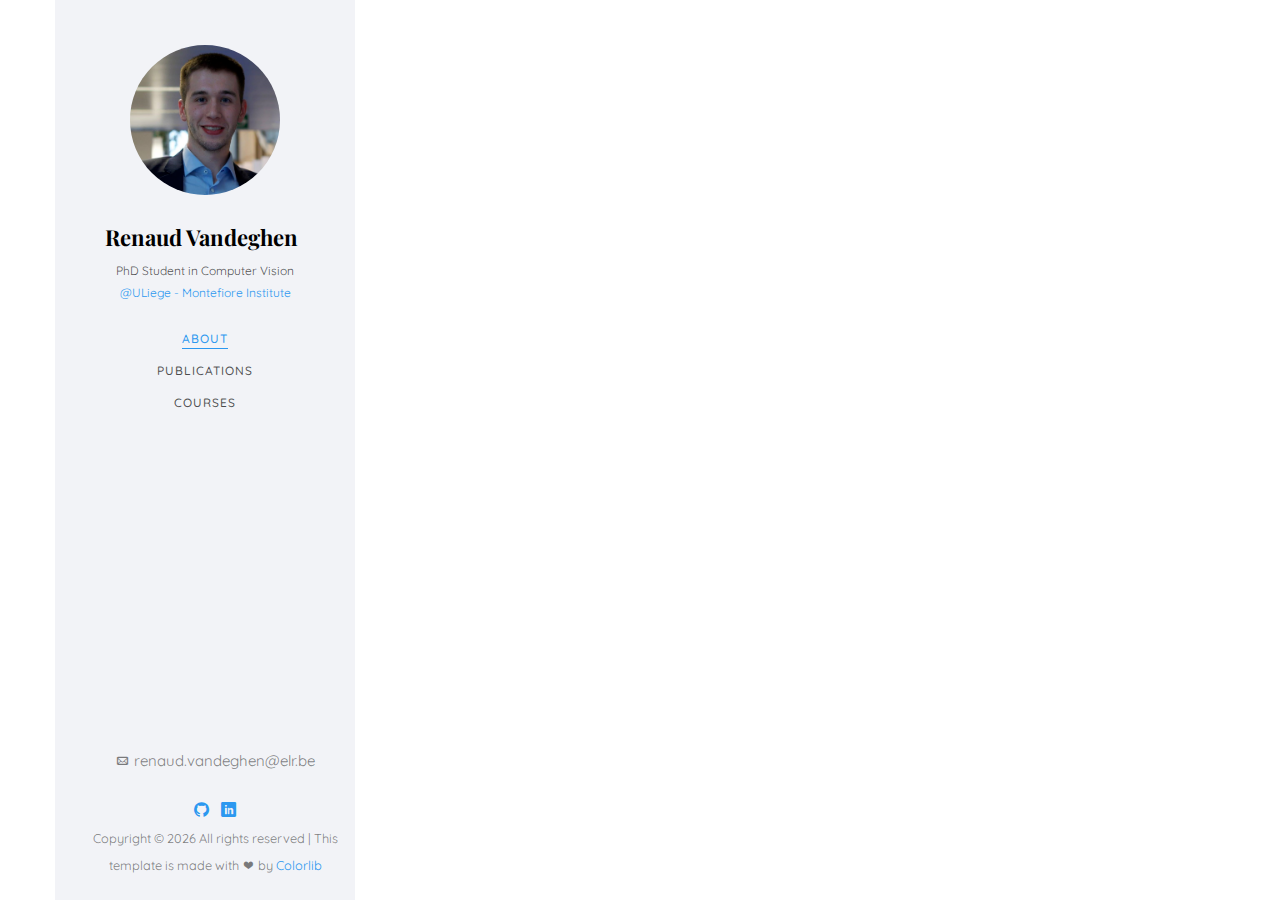
==== commit afbe1747: "correct link in pages" ====
--- a/index.html
+++ b/index.html
@@ -4,7 +4,7 @@
 <head>
 	<meta charset="utf-8">
 	<meta http-equiv="X-UA-Compatible" content="IE=edge">
-	<title>Jackson Template</title>
+	<title>Renaud Vandeghen</title>
 	<meta name="viewport" content="width=device-width, initial-scale=1">
 	<meta name="description" content="" />
 	<meta name="keywords" content="" />
@@ -63,14 +63,14 @@
 					<h1 id="colorlib-logo"><a href="index.html">Renaud Vandeghen</a></h1>
 					<span class="position">PhD Student in Computer Vision
 						</br><a href="https://www.montefiore.uliege.be/cms/c_3482888/en/montefiore-institute.be"
-							target="_blank"> @ULiege - Montefiore Institute</a>
+							target="_blank" rel="noopener"> @ULiege - Montefiore Institute</a>
 					</span>
 				</div>
 				<nav id="colorlib-main-menu" role="navigation" class="navbar">
-					<div id="navbar" class="collapse">
+					<div class="collapse">
 						<ul>
-							<li class="active"><a href="#" data-nav-section="about">About</a></li>
-							<li><a href="#" data-nav-section="publications">Publications</a></li>
+							<li class="active"><a href="index.html" data-nav-section="about">About</a></li>
+							<li><a href="publications.html" data-nav-section="publications">Publications</a></li>
 							<li><a href="#" data-nav-section="courses">Courses</a></li>
 						</ul>
 					</div>
@@ -82,17 +82,17 @@
 							<!-- <p>Renaud Vandeghen <i class="icon-home"></i></p> -->
 						</div>
 						<ul>
-							<li><a href="https://github.com/rvandeghen" target="_blank"><i class="icon-github"></i></a>
+							<li><a href="https://github.com/rvandeghen" target="_blank" rel="noopener"><i class="icon-github"></i></a>
 							</li>
-							<li><a href="https://www.linkedin.com/in/renaud-vandeghen/" target="_blank"><i
+							<li><a href="https://www.linkedin.com/in/renaud-vandeghen/" target="_blank" rel="noopener"><i
 										class="icon-linkedin2"></i></a></li>
 						</ul>
-						<p><small>&copy;
+						<p><small>
 								<!-- Link back to Colorlib can't be removed. Template is licensed under CC BY 3.0. -->
 								Copyright &copy;
 								<script>document.write(new Date().getFullYear());</script> All rights reserved | This
 								template is made with <i class="icon-heart" aria-hidden="true"></i> by <a
-									href="https://colorlib.com" target="_blank">Colorlib</a>
+									href="https://colorlib.com" target="_blank" rel="noopener">Colorlib</a>
 								<!-- Link back to Colorlib can't be removed. Template is licensed under CC BY 3.0. -->
 							</small></p>
 					</span>
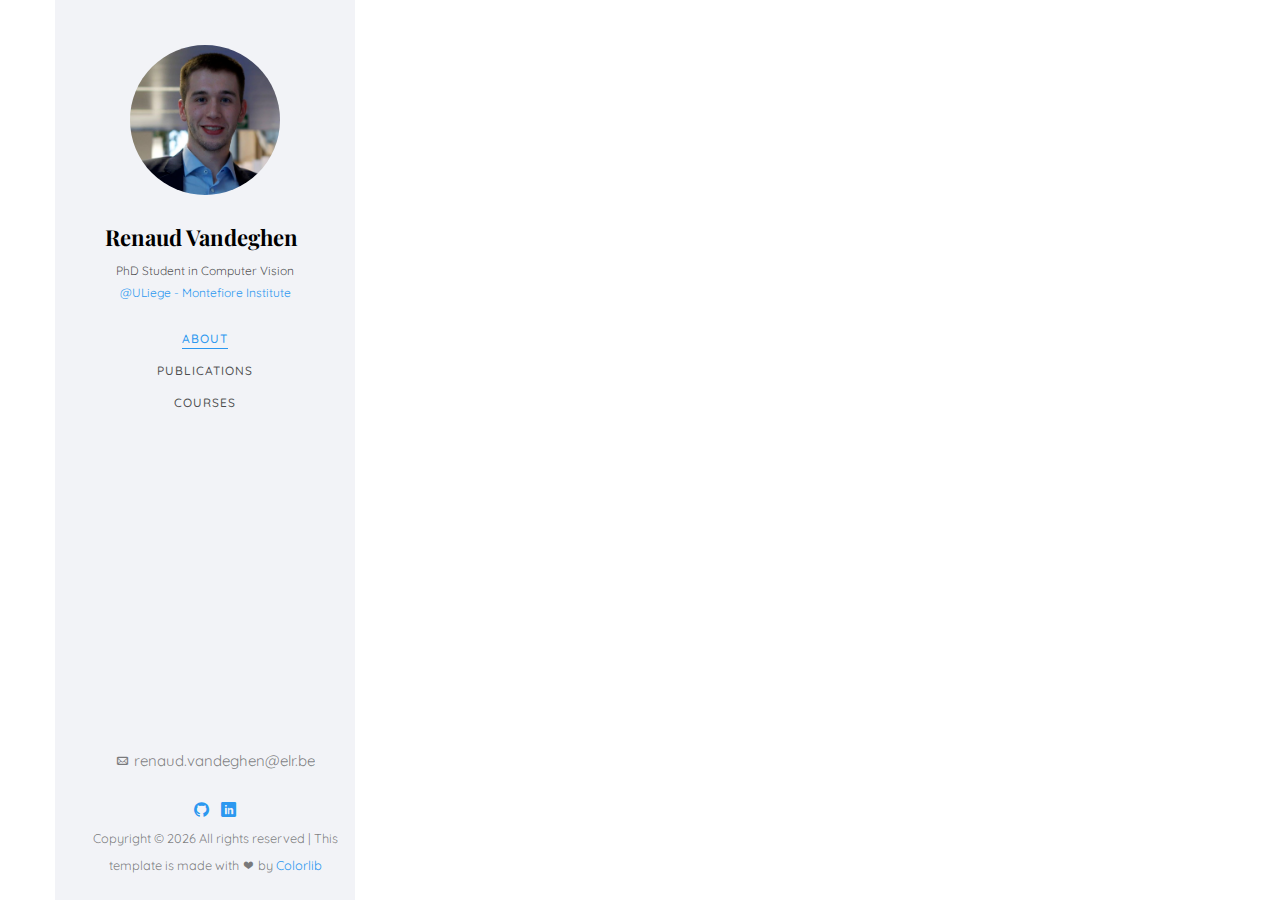
==== commit 367a5b58: "add courses" ====
--- a/index.html
+++ b/index.html
@@ -71,7 +71,7 @@
 						<ul>
 							<li class="active"><a href="index.html" data-nav-section="about">About</a></li>
 							<li><a href="publications.html" data-nav-section="publications">Publications</a></li>
-							<li><a href="#" data-nav-section="courses">Courses</a></li>
+							<li><a href="courses.html" data-nav-section="courses">Courses</a></li>
 						</ul>
 					</div>
 				</nav>
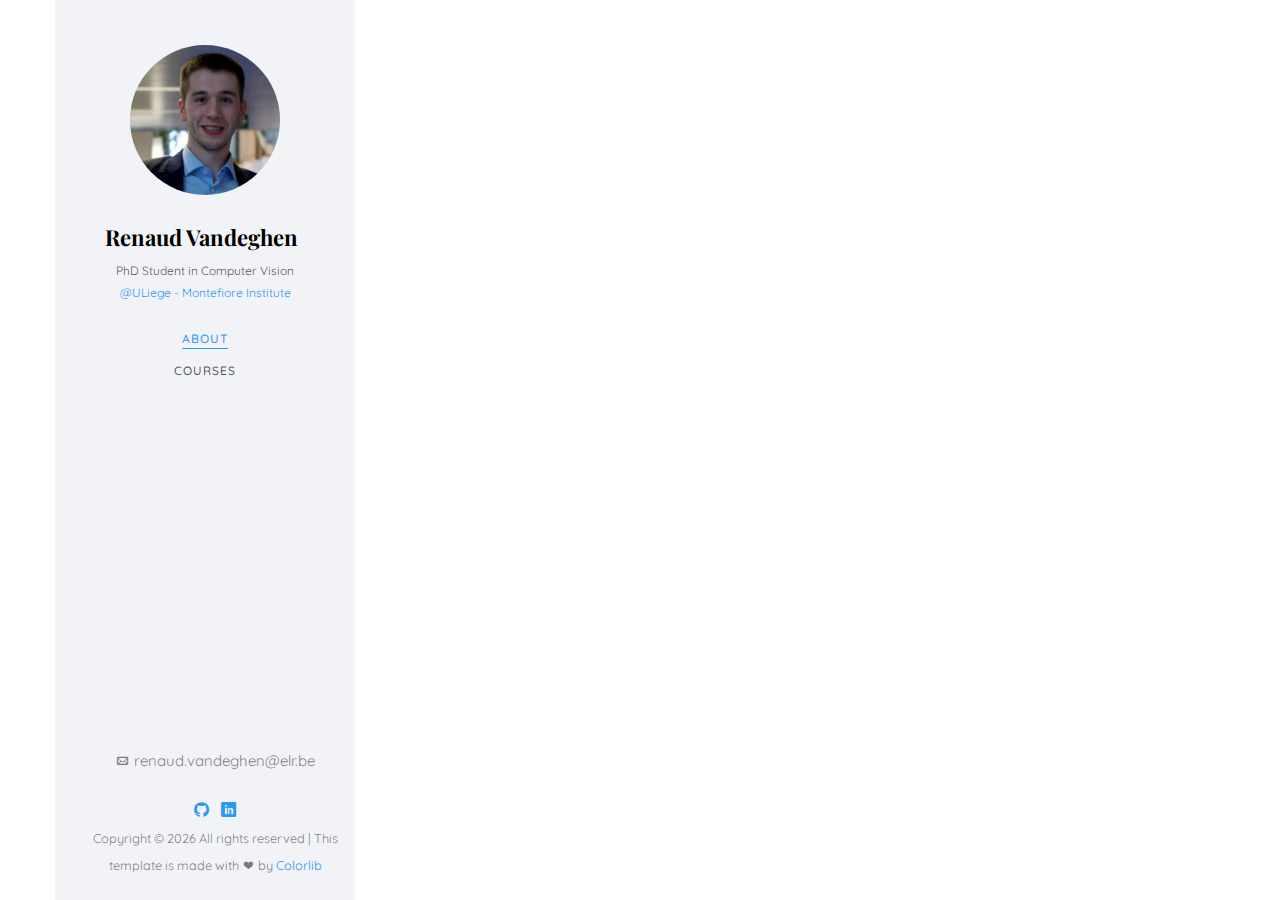
==== commit 57dab8e7: "add courses" ====
--- a/index.html
+++ b/index.html
@@ -70,7 +70,7 @@
 					<div class="collapse">
 						<ul>
 							<li class="active"><a href="index.html" data-nav-section="about">About</a></li>
-							<li><a href="publications.html" data-nav-section="publications">Publications</a></li>
+							<!-- <li><a href="publications.html" data-nav-section="publications">Publications</a></li> -->
 							<li><a href="courses.html" data-nav-section="courses">Courses</a></li>
 						</ul>
 					</div>
--- a/css/style.css
+++ b/css/style.css
@@ -1733,4 +1733,9 @@
   opacity: 0;
 }
 
+.course-line {
+  display: flex;
+  flex-direction: column;
+}
+
 /*# sourceMappingURL=style.css.map */
